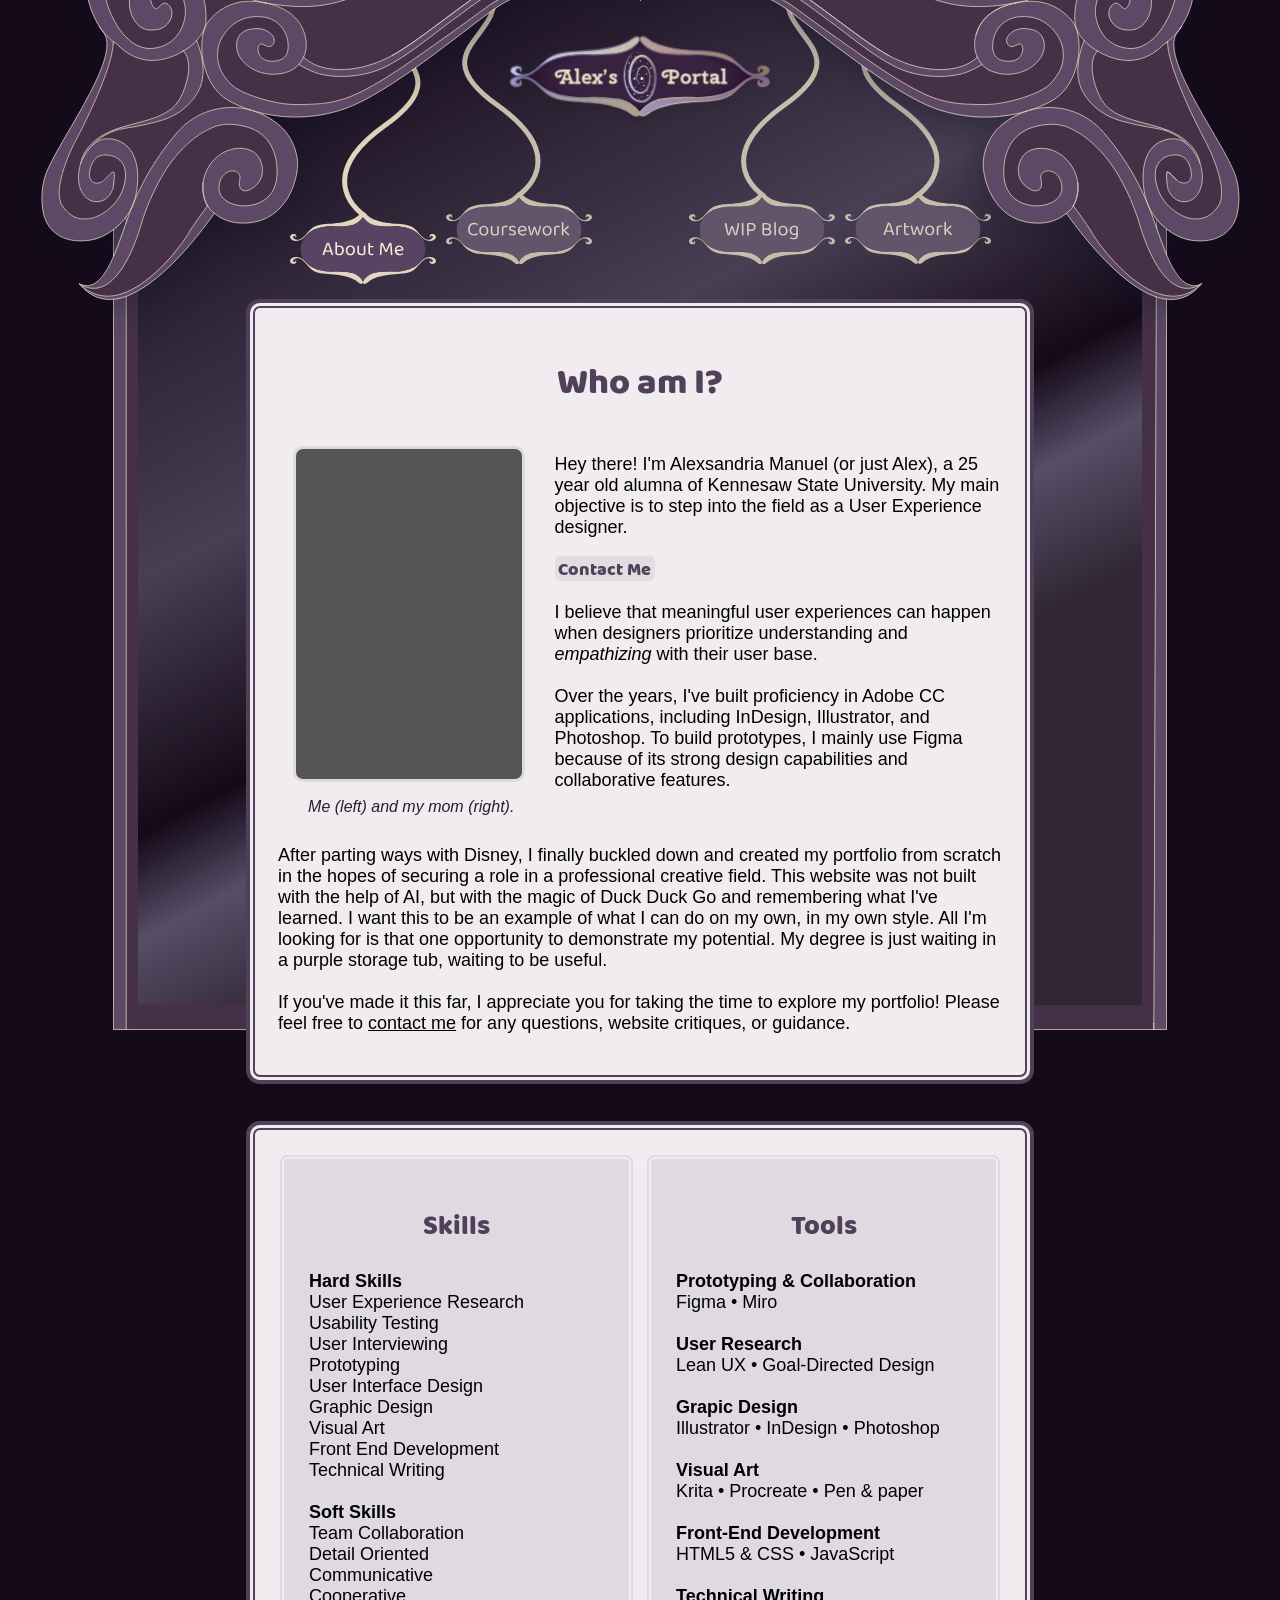
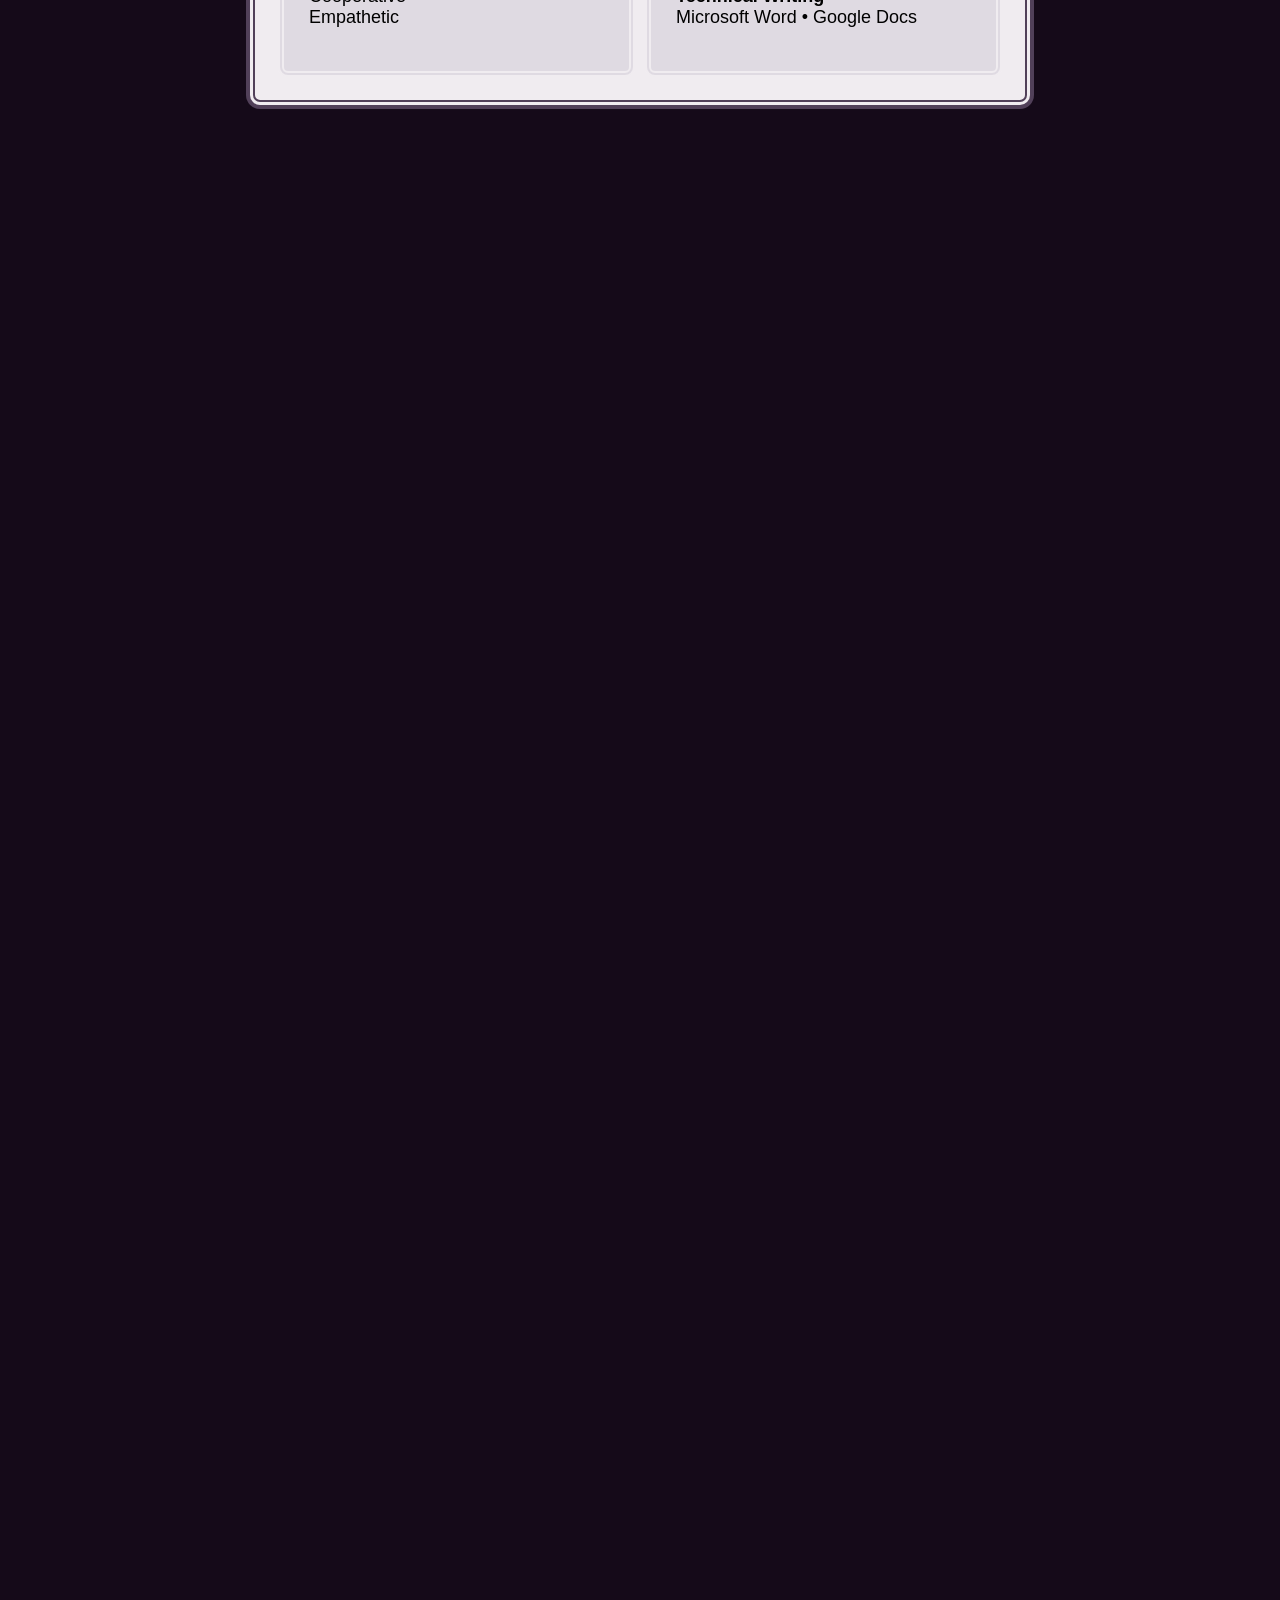
==== aboutme.html @ 13f3ba64 "Update aboutme.html" ====
<!DOCTYPE html>
<html lang="en">
<head>
<meta http-equiv="content-type" content="text/html; charset=utf-8">
<meta name="viewport" content="width=device-width, initial-scale=1">

<style>














.gallerypiccontainer {
height: 190px;
max-width: 270px;
width: auto;
background-color: #555;
border-radius: 10px;
margin: auto;
background-size: cover;
border:solid 3px #dfdae2;
}

.aboutmepiccontainer {
height: 330px;
width: auto;
background-color: #555;
border-radius: 10px;
margin-left: 15px;
margin-right:20px;
border:solid 3px #dfdae2;
background-image: url(images/meandmom.JPEG);
background-size: cover;
background-repeat: no-repeat;
background-position: center;

}

.aboutmepicture{
flex:35%;
align-self:center;
}
@media screen and (max-width:1100px) {
.aboutmepicture{
flex:90%;
  
}
}
@media screen and (max-width:500px) {
.aboutmepiccontainer{
height:250px;
  
}
}
.gallery{
flex-direction:row;
flex:40%;

}
@media screen and (max-width:920px) {
.gallery{
flex:100%;
}
}

.list{
    flex:30%;  
    height:auto;
    width:330px;
    border-radius:10px;
    padding:25px;
    background-color: #dfdae2;
    border: double #f0ecf0 6px;
 
}
@media screen and (max-width:1100px) {
.list{
flex:100%;
width:200px;
}
}
.list2{
flex-direction:column;
text-align: center;
}
.icon{
flex:100%;
left:0;
margin: auto;
width:200px;
height:auto;

}

.goalicons{
    width:200px;
    height:auto;
    position:relative;
    filter:saturate(40%);
}

#aboutme{
    pointer-events: none;
    
}

</style>
</head>
<body>
  
    <link rel="stylesheet" href="mainstyle.css"/>

     <script>
        function openForm() {
        document.getElementById("contactmeoverlay").style.display = "block";
        }

        function closeForm() {
        document.getElementById("contactmeoverlay").style.display = "none";
        }

        </script>

    <div id="contactmeoverlay">



<div id="contactmeoverlaybox">

<div onclick="closeForm()" id="exitbutton">
<svg id="exiticon" viewBox="0 0 34 34" fill="none" xmlns="http://www.w3.org/2000/svg">
<line x1="5" y1="-5" x2="32.4344" y2="-5" transform="matrix(-0.694548 -0.719446 -0.694548 0.719446 26 33.7236)" stroke="#4B0326" stroke-width="10" stroke-linecap="round"/>
<line x1="5" y1="-5" x2="32.4344" y2="-5" transform="matrix(-0.694548 0.719446 -0.694548 -0.719446 26 0)" stroke="#4B0326" stroke-width="10" stroke-linecap="round"/>
</svg>
</div>


<form action="https://api.web3forms.com/submit" method="POST">
<input type="hidden" name="access_key" value="bd48ad60-1199-4931-8293-8d4d32d0b51e">
<input type="hidden" name="redirect" value="https://alexsportal.github.io/portfolio/sent.html">
<section style="display:flex;flex-direction:row">
<section style="flex-direction:column;flex:30%;width:100%;">
    <label  for="name"><h2>Name</h2></label>
    <input type="text" name="name" id="name" placeholder="Please include your name" required/>
</section>
<section style="flex:50%;width:100%;">
   <label for="email"><h2>Email</h2></label>
    <input type="email" name="email" id="email" placeholder="Emailshmemail@123.com" required/>
</section>
</section>



<section style="flex:100%;">
    <br>
    <label for="subject"><h2>Subject</h2></label>
    <input type="text" name="subject" id="subject" placeholder="Optional"/>
    <br>
    <label for="first"><h2>Message</h2></label>
    <textarea name="message" style="height:200px; resize:vertical;" id="message" placeholder="Add a message." required></textarea>
    <br>
    <button type="submit" class="send">Send</button>
</section>


</form>










</div>


</div>

<a href="index.html"><svg id="banner" width="436" height="156" viewBox="0 0 436 156" fill="none" xmlns="http://www.w3.org/2000/svg">
<g filter="url(#filter0_d_279_160)">
<path fill-rule="evenodd" clip-rule="evenodd" d="M218.121 13.9645C218.122 13.9877 218.123 14.011 218.123 14.0344L218.122 14.0104L218.121 13.9645ZM33.5617 72.1498L33.5437 72.1497C33.6578 72.1495 33.7715 72.1499 33.8848 72.151C33.7774 72.1511 33.6697 72.1507 33.5617 72.1498Z" fill="#44324A"/>
<g clip-path="url(#paint0_angular_279_160_clip_path)" data-figma-skip-parse="true"><g transform="matrix(0.202 0 0 0.062 218 72)"><foreignObject x="-1032.26" y="-1032.26" width="2064.52" height="2064.52"><div xmlns="http://www.w3.org/1999/xhtml" style="background:conic-gradient(from 90deg,rgba(125, 103, 129, 1) 0deg,rgba(171, 159, 130, 1) 65.7692deg,rgba(145, 146, 182, 1) 188.654deg,rgba(125, 103, 129, 1) 360deg);height:100%;width:100%;opacity:1"></div></foreignObject></g></g><path d="M138.197 105.555C152.57 104.883 185.976 107.068 191.22 109.59C204.598 113.449 217.684 126.493 217.867 129.294C218.148 131.553 217.017 133.078 214.526 133.796C209.282 135.309 203.321 128.008 195.881 124.719C151.348 105.032 103.092 117.566 77.6003 102.025C61.2933 92.0842 46.4459 65.2628 26.3258 78.3234C24.4372 79.5493 24.5414 81.2862 25.1605 82.3578C25.7431 83.3664 27.5251 84.1674 29.2391 83.8707C32.1524 83.3664 31.0955 79.024 32.1524 79.332C33.9004 81.8535 33.665 83.5486 33.3178 84.375C30.9871 89.9223 19.9165 88.4092 17.1117 84.3748C13.3284 78.9329 19.8412 74.1056 27.0167 72.7759C29.2961 72.3536 31.4459 72.1568 33.4799 72.1498C33.5012 72.1498 33.5225 72.1497 33.5437 72.1497C33.6578 72.1495 33.7715 72.1499 33.8848 72.151C49.8121 72.2939 58.5967 84.0984 67.1123 89.9221C89.5859 105.292 123.825 106.228 138.197 105.555Z" data-figma-gradient-fill="{&#34;type&#34;:&#34;GRADIENT_ANGULAR&#34;,&#34;stops&#34;:[{&#34;color&#34;:{&#34;r&#34;:0.67307692766189575,&#34;g&#34;:0.62707668542861938,&#34;b&#34;:0.50998514890670776,&#34;a&#34;:1.0},&#34;position&#34;:0.18269228935241699},{&#34;color&#34;:{&#34;r&#34;:0.57230752706527710,&#34;g&#34;:0.57469218969345093,&#34;b&#34;:0.71538454294204712,&#34;a&#34;:1.0},&#34;position&#34;:0.52403843402862549},{&#34;color&#34;:{&#34;r&#34;:0.49019607901573181,&#34;g&#34;:0.40392157435417175,&#34;b&#34;:0.50588238239288330,&#34;a&#34;:1.0},&#34;position&#34;:1.0}],&#34;stopsVar&#34;:[{&#34;color&#34;:{&#34;r&#34;:0.67307692766189575,&#34;g&#34;:0.62707668542861938,&#34;b&#34;:0.50998514890670776,&#34;a&#34;:1.0},&#34;position&#34;:0.18269228935241699},{&#34;color&#34;:{&#34;r&#34;:0.57230752706527710,&#34;g&#34;:0.57469218969345093,&#34;b&#34;:0.71538454294204712,&#34;a&#34;:1.0},&#34;position&#34;:0.52403843402862549},{&#34;color&#34;:{&#34;r&#34;:0.49019607901573181,&#34;g&#34;:0.40392157435417175,&#34;b&#34;:0.50588238239288330,&#34;a&#34;:1.0},&#34;position&#34;:1.0}],&#34;transform&#34;:{&#34;m00&#34;:404.0,&#34;m01&#34;:0.0,&#34;m02&#34;:16.0,&#34;m10&#34;:0.0,&#34;m11&#34;:124.0,&#34;m12&#34;:10.0},&#34;opacity&#34;:1.0,&#34;blendMode&#34;:&#34;NORMAL&#34;,&#34;visible&#34;:true}"/>
<g clip-path="url(#paint1_angular_279_160_clip_path)" data-figma-skip-parse="true"><g transform="matrix(0.202 0 0 0.062 218 72)"><foreignObject x="-1032.26" y="-1032.26" width="2064.52" height="2064.52"><div xmlns="http://www.w3.org/1999/xhtml" style="background:conic-gradient(from 90deg,rgba(125, 103, 129, 1) 0deg,rgba(183, 184, 218, 1) 171.346deg,rgba(190, 179, 151, 1) 294.231deg,rgba(125, 103, 129, 1) 360deg);height:100%;width:100%;opacity:1"></div></foreignObject></g></g><path d="M297.617 105.435C283.245 104.762 249.839 106.948 244.595 109.469C231.216 113.329 218.266 126.493 217.867 129.294C217.708 131.562 218.797 132.957 221.288 133.675C226.532 135.188 232.493 127.887 239.933 124.598C284.467 104.911 332.723 117.445 358.214 101.905C374.521 91.9635 389.369 65.1421 409.489 78.2026C411.377 79.4286 411.273 81.1655 410.654 82.237C410.071 83.2456 408.29 84.0466 406.575 83.7499C403.662 83.2456 404.719 78.9033 403.662 79.2112C401.914 81.7327 402.15 83.4278 402.497 84.2542C404.827 89.8015 415.898 88.2885 418.703 84.2541C422.486 78.8121 415.973 73.9848 408.798 72.6552C406.847 72.2936 403.575 72.0823 401.806 72.0289C385.491 72.0289 377.445 83.8221 368.702 89.8014C346.229 105.171 311.99 106.107 297.617 105.435Z" data-figma-gradient-fill="{&#34;type&#34;:&#34;GRADIENT_ANGULAR&#34;,&#34;stops&#34;:[{&#34;color&#34;:{&#34;r&#34;:0.49019607901573181,&#34;g&#34;:0.40392157435417175,&#34;b&#34;:0.50588238239288330,&#34;a&#34;:1.0},&#34;position&#34;:0.0},{&#34;color&#34;:{&#34;r&#34;:0.71999812126159668,&#34;g&#34;:0.72226101160049438,&#34;b&#34;:0.85576921701431274,&#34;a&#34;:1.0},&#34;position&#34;:0.47596153616905212},{&#34;color&#34;:{&#34;r&#34;:0.74509805440902710,&#34;g&#34;:0.70196080207824707,&#34;b&#34;:0.59215688705444336,&#34;a&#34;:1.0},&#34;position&#34;:0.81730771064758301}],&#34;stopsVar&#34;:[{&#34;color&#34;:{&#34;r&#34;:0.49019607901573181,&#34;g&#34;:0.40392157435417175,&#34;b&#34;:0.50588238239288330,&#34;a&#34;:1.0},&#34;position&#34;:0.0},{&#34;color&#34;:{&#34;r&#34;:0.71999812126159668,&#34;g&#34;:0.72226101160049438,&#34;b&#34;:0.85576921701431274,&#34;a&#34;:1.0},&#34;position&#34;:0.47596153616905212},{&#34;color&#34;:{&#34;r&#34;:0.74509805440902710,&#34;g&#34;:0.70196080207824707,&#34;b&#34;:0.59215688705444336,&#34;a&#34;:1.0},&#34;position&#34;:0.81730771064758301}],&#34;transform&#34;:{&#34;m00&#34;:404.0,&#34;m01&#34;:0.0,&#34;m02&#34;:16.0,&#34;m10&#34;:0.0,&#34;m11&#34;:124.0,&#34;m12&#34;:10.0},&#34;opacity&#34;:1.0,&#34;blendMode&#34;:&#34;NORMAL&#34;,&#34;visible&#34;:true}"/>
<g clip-path="url(#paint2_angular_279_160_clip_path)" data-figma-skip-parse="true"><g transform="matrix(0.202 0 0 0.062 218 72)"><foreignObject x="-1032.26" y="-1032.26" width="2064.52" height="2064.52"><div xmlns="http://www.w3.org/1999/xhtml" style="background:conic-gradient(from 90deg,rgba(136, 122, 87, 1) 0deg,rgba(190, 179, 151, 1) 65.7692deg,rgba(218, 183, 214, 1) 188.654deg,rgba(136, 122, 87, 1) 360deg);height:100%;width:100%;opacity:1"></div></foreignObject></g></g><path d="M297.803 38.4446C283.43 39.117 250.024 36.9317 244.78 34.4102C231.277 30.5144 218.392 20.0196 218.123 14.0344C218.123 14.011 218.122 13.9877 218.121 13.9645C218.071 12.2357 219.091 10.8913 221.474 10.2038C226.718 8.69074 232.679 15.9921 240.119 19.2812C284.652 38.9683 332.908 26.4339 358.4 41.9745C374.707 51.9157 389.554 78.7372 409.674 65.6766C411.563 64.4507 411.459 62.7138 410.839 61.6422C410.257 60.6336 408.475 59.8326 406.761 60.1293C403.848 60.6336 404.904 64.976 403.848 64.668C402.1 62.1465 402.335 60.4514 402.682 59.625C405.013 54.0777 416.083 55.5907 418.888 59.6251C422.672 65.0671 416.159 69.8944 408.983 71.224C407.032 71.5856 403.575 71.9755 401.806 72.0289C385.057 72.5344 377.631 60.0571 368.888 54.0779C346.414 38.7084 312.175 37.7722 297.803 38.4446Z" data-figma-gradient-fill="{&#34;type&#34;:&#34;GRADIENT_ANGULAR&#34;,&#34;stops&#34;:[{&#34;color&#34;:{&#34;r&#34;:0.74509805440902710,&#34;g&#34;:0.70196080207824707,&#34;b&#34;:0.59215688705444336,&#34;a&#34;:1.0},&#34;position&#34;:0.18269228935241699},{&#34;color&#34;:{&#34;r&#34;:0.85576921701431274,&#34;g&#34;:0.71999812126159668,&#34;b&#34;:0.84219211339950562,&#34;a&#34;:1.0},&#34;position&#34;:0.52403843402862549},{&#34;color&#34;:{&#34;r&#34;:0.53461527824401855,&#34;g&#34;:0.48009932041168213,&#34;b&#34;:0.34133127331733704,&#34;a&#34;:1.0},&#34;position&#34;:1.0}],&#34;stopsVar&#34;:[{&#34;color&#34;:{&#34;r&#34;:0.74509805440902710,&#34;g&#34;:0.70196080207824707,&#34;b&#34;:0.59215688705444336,&#34;a&#34;:1.0},&#34;position&#34;:0.18269228935241699},{&#34;color&#34;:{&#34;r&#34;:0.85576921701431274,&#34;g&#34;:0.71999812126159668,&#34;b&#34;:0.84219211339950562,&#34;a&#34;:1.0},&#34;position&#34;:0.52403843402862549},{&#34;color&#34;:{&#34;r&#34;:0.53461527824401855,&#34;g&#34;:0.48009932041168213,&#34;b&#34;:0.34133127331733704,&#34;a&#34;:1.0},&#34;position&#34;:1.0}],&#34;transform&#34;:{&#34;m00&#34;:404.0,&#34;m01&#34;:0.0,&#34;m02&#34;:16.0,&#34;m10&#34;:0.0,&#34;m11&#34;:124.0,&#34;m12&#34;:10.0},&#34;opacity&#34;:1.0,&#34;blendMode&#34;:&#34;NORMAL&#34;,&#34;visible&#34;:true}"/>
<path d="M191.464 34.7109C186.22 37.2324 152.814 39.4176 138.441 38.7452C124.069 38.0728 89.8299 39.0091 67.3563 54.3785C58.7973 60.2319 49.9665 72.1272 33.8848 72.151C33.7774 72.1511 33.6697 72.1507 33.5617 72.1498L33.5437 72.1497L33.4799 72.1498C33.5012 72.1498 33.5225 72.1497 33.5437 72.1497C33.6578 72.1495 33.7715 72.1499 33.8848 72.151C49.8121 72.2939 58.5967 84.0984 67.1123 89.9221C89.5859 105.292 123.825 106.228 138.197 105.555C152.57 104.883 185.976 107.068 191.22 109.59C204.598 113.449 217.684 126.493 217.867 129.294C218.266 126.493 231.216 113.329 244.595 109.469C249.839 106.948 283.245 104.762 297.617 105.435C311.99 106.107 346.229 105.171 368.702 89.8014C377.445 83.8221 385.491 72.0289 401.806 72.0289C385.057 72.5344 377.631 60.0571 368.888 54.0779C346.414 38.7084 312.175 37.7722 297.803 38.4446C283.43 39.117 250.024 36.9317 244.78 34.4102C231.277 30.5144 218.392 20.0196 218.123 14.0344C218.288 19.9623 205.196 30.749 191.464 34.7109Z" fill="url(#paint3_radial_279_160)"/>
<g clip-path="url(#paint4_angular_279_160_clip_path)" data-figma-skip-parse="true"><g transform="matrix(0.202 0 0 0.062 218 72)"><foreignObject x="-1032.26" y="-1032.26" width="2064.52" height="2064.52"><div xmlns="http://www.w3.org/1999/xhtml" style="background:conic-gradient(from 90deg,rgba(125, 103, 129, 1) 0deg,rgba(183, 184, 218, 1) 171.346deg,rgba(190, 179, 151, 1) 294.231deg,rgba(125, 103, 129, 1) 360deg);height:100%;width:100%;opacity:1"></div></foreignObject></g></g><path d="M191.464 34.7109C186.22 37.2324 152.814 39.4176 138.441 38.7452C124.069 38.0728 89.8299 39.0091 67.3563 54.3785C65.2701 55.8052 63.1678 57.5909 60.9483 59.476C54.0617 65.3253 46.0468 72.133 33.8848 72.151C33.7715 72.1499 33.6578 72.1495 33.5437 72.1497C31.563 72.132 29.4729 71.9346 27.2607 71.5247C20.0852 70.1951 13.5724 65.3678 17.3557 59.9258C20.1605 55.8914 31.2311 54.3784 33.5617 59.9257C33.9089 60.7521 34.1444 62.4472 32.3964 64.9687C31.9897 65.0872 31.896 64.517 31.7686 63.742C31.565 62.5029 31.2753 60.7402 29.4831 60.43C27.769 60.1333 25.9871 60.9343 25.4044 61.9429C24.7854 63.0144 24.6811 64.7513 26.5698 65.9773C40.868 75.2587 52.5035 64.399 63.8924 53.7695C68.5295 49.4415 73.1258 45.1517 77.8442 42.2752C89.9719 34.8818 107.252 33.8428 126.832 32.6655C148.409 31.3681 172.779 29.9028 196.125 19.5818C198.935 18.3397 201.534 16.5254 203.962 14.8297C207.965 12.0352 211.507 9.56278 214.77 10.5044C217.013 11.1515 218.048 12.3807 218.121 13.9645C218.121 13.9798 218.122 13.9951 218.122 14.0104C218.123 14.0184 218.123 14.0264 218.123 14.0344C218.288 19.9623 205.196 30.749 191.464 34.7109Z" data-figma-gradient-fill="{&#34;type&#34;:&#34;GRADIENT_ANGULAR&#34;,&#34;stops&#34;:[{&#34;color&#34;:{&#34;r&#34;:0.49019607901573181,&#34;g&#34;:0.40392157435417175,&#34;b&#34;:0.50588238239288330,&#34;a&#34;:1.0},&#34;position&#34;:0.0},{&#34;color&#34;:{&#34;r&#34;:0.71999812126159668,&#34;g&#34;:0.72226101160049438,&#34;b&#34;:0.85576921701431274,&#34;a&#34;:1.0},&#34;position&#34;:0.47596156597137451},{&#34;color&#34;:{&#34;r&#34;:0.74509805440902710,&#34;g&#34;:0.70196080207824707,&#34;b&#34;:0.59215688705444336,&#34;a&#34;:1.0},&#34;position&#34;:0.81730771064758301}],&#34;stopsVar&#34;:[{&#34;color&#34;:{&#34;r&#34;:0.49019607901573181,&#34;g&#34;:0.40392157435417175,&#34;b&#34;:0.50588238239288330,&#34;a&#34;:1.0},&#34;position&#34;:0.0},{&#34;color&#34;:{&#34;r&#34;:0.71999812126159668,&#34;g&#34;:0.72226101160049438,&#34;b&#34;:0.85576921701431274,&#34;a&#34;:1.0},&#34;position&#34;:0.47596156597137451},{&#34;color&#34;:{&#34;r&#34;:0.74509805440902710,&#34;g&#34;:0.70196080207824707,&#34;b&#34;:0.59215688705444336,&#34;a&#34;:1.0},&#34;position&#34;:0.81730771064758301}],&#34;transform&#34;:{&#34;m00&#34;:404.0,&#34;m01&#34;:0.0,&#34;m02&#34;:16.0,&#34;m10&#34;:0.0,&#34;m11&#34;:124.0,&#34;m12&#34;:10.0},&#34;opacity&#34;:1.0,&#34;blendMode&#34;:&#34;NORMAL&#34;,&#34;visible&#34;:true}"/>
<g clip-path="url(#paint5_angular_279_160_clip_path)" data-figma-skip-parse="true"><g transform="matrix(0.202 0 0 0.062 218 72)"><foreignObject x="-1032.26" y="-1032.26" width="2064.52" height="2064.52"><div xmlns="http://www.w3.org/1999/xhtml" style="background:conic-gradient(from 90deg,rgba(125, 103, 129, 1) 0deg,rgba(190, 179, 151, 1) 65.7692deg,rgba(95, 96, 127, 1) 188.654deg,rgba(125, 103, 129, 1) 360deg);height:100%;width:100%;opacity:1"></div></foreignObject></g></g><path d="M218.122 14.0104L217.123 14.0492L217.123 14.0505L218.122 14.0104ZM33.5617 72.1498L33.5531 73.1498L33.5534 73.1498L33.5617 72.1498ZM191.22 109.59L190.786 110.491L190.862 110.527L190.943 110.551L191.22 109.59ZM214.526 133.796L214.804 134.757V134.757L214.526 133.796ZM195.881 124.719L195.477 125.633V125.633L195.881 124.719ZM77.6003 102.025L78.1208 101.172V101.172L77.6003 102.025ZM26.3258 78.3234L25.7813 77.4846V77.4846L26.3258 78.3234ZM25.1605 82.3578L26.0264 81.8575V81.8575L25.1605 82.3578ZM29.2391 83.8707L29.0685 82.8853L29.2391 83.8707ZM32.1524 79.332L32.9743 78.7622L32.7724 78.471L32.4321 78.3719L32.1524 79.332ZM33.3178 84.375L34.2397 84.7623V84.7623L33.3178 84.375ZM17.1117 84.3748L16.2907 84.9457L17.1117 84.3748ZM27.0167 72.7759L26.8345 71.7927V71.7927L27.0167 72.7759ZM67.1123 89.9221L67.6768 89.0967L67.1123 89.9221ZM244.595 109.469L244.872 110.43L244.953 110.407L245.028 110.37L244.595 109.469ZM221.288 133.675L221.011 134.636V134.636L221.288 133.675ZM239.933 124.598L240.338 125.513V125.513L239.933 124.598ZM358.214 101.905L357.694 101.051V101.051L358.214 101.905ZM409.489 78.2026L410.033 77.3638V77.3638L409.489 78.2026ZM410.654 82.237L409.788 81.7368V81.7368L410.654 82.237ZM406.575 83.7499L406.746 82.7646L406.575 83.7499ZM403.662 79.2112L403.382 78.2511L403.042 78.3502L402.84 78.6415L403.662 79.2112ZM402.497 84.2542L401.575 84.6415V84.6415L402.497 84.2542ZM418.703 84.2541L419.524 84.8249L418.703 84.2541ZM408.798 72.6552L408.98 71.6719V71.6719L408.798 72.6552ZM368.702 89.8014L368.138 88.9759L368.702 89.8014ZM244.78 34.4102L245.213 33.509L245.138 33.4726L245.057 33.4494L244.78 34.4102ZM221.474 10.2038L221.196 9.24296V9.24296L221.474 10.2038ZM240.119 19.2812L240.523 18.3666V18.3666L240.119 19.2812ZM358.4 41.9745L357.879 42.8284V42.8284L358.4 41.9745ZM409.674 65.6766L410.219 66.5154V66.5154L409.674 65.6766ZM410.839 61.6422L409.974 62.1424V62.1424L410.839 61.6422ZM406.761 60.1293L406.931 61.1147L406.761 60.1293ZM403.848 64.668L403.026 65.2377L403.228 65.529L403.568 65.6281L403.848 64.668ZM402.682 59.625L401.76 59.2377V59.2377L402.682 59.625ZM418.888 59.6251L419.709 59.0543L418.888 59.6251ZM408.983 71.224L409.165 72.2073V72.2073L408.983 71.224ZM368.888 54.0779L368.323 54.9033L368.888 54.0779ZM191.464 34.7109L191.187 33.7501L191.106 33.7733L191.03 33.8096L191.464 34.7109ZM67.3563 54.3785L66.7918 53.5531V53.5531L67.3563 54.3785ZM60.9483 59.476L60.3009 58.7139V58.7139L60.9483 59.476ZM27.2607 71.5247L27.0785 72.508H27.0785L27.2607 71.5247ZM17.3557 59.9258L18.1768 60.4966V60.4966L17.3557 59.9258ZM33.5617 59.9257L34.4837 59.5383V59.5383L33.5617 59.9257ZM32.3964 64.9687L32.6761 65.9288L33.0163 65.8296L33.2182 65.5384L32.3964 64.9687ZM31.7686 63.742L30.7818 63.9041V63.9041L31.7686 63.742ZM29.4831 60.43L29.6537 59.4446V59.4446L29.4831 60.43ZM25.4044 61.9429L24.5385 61.4427L25.4044 61.9429ZM26.5698 65.9773L27.1142 65.1385V65.1385L26.5698 65.9773ZM63.8924 53.7695L63.21 53.0384V53.0384L63.8924 53.7695ZM77.8442 42.2752L78.3648 43.129V43.129L77.8442 42.2752ZM126.832 32.6655L126.772 31.6673V31.6673L126.832 32.6655ZM196.125 19.5818L196.529 20.4964V20.4964L196.125 19.5818ZM203.962 14.8297L203.39 14.0098V14.0098L203.962 14.8297ZM214.77 10.5044L214.493 11.4652V11.4652L214.77 10.5044ZM218.121 13.9645L217.122 14.0105C217.123 14.0275 217.123 14.0448 217.124 14.0625L218.123 14.0344L219.123 14.0063C219.122 13.9773 219.121 13.948 219.12 13.9186L218.121 13.9645ZM218.123 14.0344L219.122 13.9918L219.121 13.9678L218.122 14.0104L217.123 14.0531L217.124 14.077L218.123 14.0344ZM218.122 14.0104L219.122 13.9766L219.12 13.9306L218.121 13.9645L217.121 13.9984L217.123 14.0443L218.122 14.0104ZM33.5617 72.1498L33.5704 71.1499L33.5524 71.1497L33.5437 72.1497L33.535 73.1497L33.5531 73.1498L33.5617 72.1498ZM33.5437 72.1497L33.5452 73.1497C33.6558 73.1495 33.766 73.1499 33.8758 73.1509L33.8848 72.151L33.8938 71.151C33.777 71.15 33.6597 71.1495 33.5422 71.1497L33.5437 72.1497ZM33.8848 72.151L33.8833 71.151C33.7793 71.1511 33.6749 71.1508 33.5701 71.1499L33.5617 72.1498L33.5534 73.1498C33.6646 73.1507 33.7756 73.1511 33.8863 73.151L33.8848 72.151ZM138.197 105.555L138.244 106.554C145.372 106.221 157.272 106.596 168.06 107.372C173.45 107.76 178.544 108.247 182.611 108.792C184.645 109.065 186.411 109.351 187.822 109.644C189.258 109.942 190.25 110.233 190.786 110.491L191.22 109.59L191.653 108.689C190.879 108.316 189.679 107.987 188.229 107.686C186.753 107.379 184.937 107.086 182.877 106.81C178.756 106.257 173.617 105.767 168.203 105.377C157.385 104.599 145.395 104.218 138.151 104.557L138.197 105.555ZM191.22 109.59L190.943 110.551C197.451 112.428 203.946 116.564 208.856 120.611C211.304 122.629 213.334 124.605 214.754 126.233C215.464 127.049 216.008 127.762 216.374 128.337C216.557 128.625 216.685 128.864 216.768 129.053C216.809 129.147 216.835 129.221 216.851 129.276C216.867 129.333 216.869 129.359 216.869 129.359L217.867 129.294L218.865 129.228C218.824 128.604 218.47 127.907 218.062 127.265C217.625 126.576 217.012 125.78 216.261 124.919C214.757 123.194 212.645 121.142 210.128 119.067C205.104 114.927 198.366 110.611 191.497 108.629L191.22 109.59ZM217.867 129.294L216.875 129.417C216.99 130.348 216.808 131.021 216.433 131.527C216.046 132.049 215.362 132.514 214.249 132.835L214.526 133.796L214.804 134.757C216.182 134.359 217.309 133.703 218.039 132.719C218.782 131.717 219.025 130.499 218.859 129.17L217.867 129.294ZM214.526 133.796L214.249 132.835C213.209 133.135 212.082 133.018 210.794 132.541C209.495 132.06 208.106 131.24 206.581 130.226C203.601 128.242 200.11 125.495 196.286 123.804L195.881 124.719L195.477 125.633C199.092 127.232 202.302 129.78 205.473 131.891C207.025 132.924 208.573 133.851 210.1 134.416C211.637 134.986 213.222 135.213 214.804 134.757L214.526 133.796ZM195.881 124.719L196.286 123.804C173.836 113.88 150.473 112.089 129.661 110.819C119.231 110.183 109.472 109.68 100.722 108.37C91.9739 107.061 84.3293 104.957 78.1208 101.172L77.6003 102.025L77.0797 102.879C83.6171 106.865 91.5639 109.022 100.425 110.348C109.284 111.674 119.152 112.182 129.539 112.815C150.362 114.086 173.393 115.871 195.477 125.633L195.881 124.719ZM77.6003 102.025L78.1208 101.172C74.1401 98.7449 70.221 95.2694 66.2184 91.5581C62.2431 87.8721 58.1815 83.9492 54.0001 80.7542C49.8162 77.5573 45.4163 75.0108 40.7154 74.1358C35.9713 73.2527 31.0124 74.089 25.7813 77.4846L26.3258 78.3234L26.8703 79.1621C31.6993 76.0275 36.1413 75.3187 40.3494 76.102C44.6008 76.8934 48.7044 79.2248 52.7858 82.3433C56.8696 85.4638 60.8349 89.2939 64.8586 93.0247C68.855 96.7303 72.907 100.335 77.0797 102.879L77.6003 102.025ZM26.3258 78.3234L25.7813 77.4846C24.6337 78.2295 24.0072 79.1955 23.8192 80.2177C23.6366 81.2113 23.8873 82.153 24.2946 82.858L25.1605 82.3578L26.0264 81.8575C25.8146 81.491 25.7037 81.0285 25.7863 80.5793C25.8636 80.1586 26.1293 79.6432 26.8703 79.1621L26.3258 78.3234ZM25.1605 82.3578L24.2946 82.858C24.7348 83.6201 25.5443 84.1927 26.4083 84.5338C27.2919 84.8827 28.3519 85.0391 29.4097 84.856L29.2391 83.8707L29.0685 82.8853C28.4123 82.9989 27.7242 82.9032 27.1428 82.6736C26.5416 82.4362 26.1687 82.104 26.0264 81.8575L25.1605 82.3578ZM29.2391 83.8707L29.4097 84.856C30.4234 84.6805 31.1301 84.15 31.5973 83.4741C32.039 82.8351 32.2461 82.0976 32.3708 81.5013C32.4341 81.1984 32.4813 80.9037 32.521 80.6623C32.5633 80.4054 32.595 80.2242 32.6298 80.0881C32.6723 79.9219 32.6846 79.9736 32.6001 80.0715C32.5407 80.1403 32.4292 80.2362 32.2598 80.286C32.0909 80.3357 31.9499 80.3145 31.8727 80.2921L32.1524 79.332L32.4321 78.3719C32.2228 78.3109 31.9662 78.2876 31.6953 78.3673C31.4238 78.4472 31.2238 78.6053 31.0865 78.7643C30.846 79.0427 30.7447 79.3871 30.6922 79.5925C30.6319 79.8281 30.5871 80.0976 30.5476 80.3372C30.5056 80.5923 30.4658 80.84 30.4131 81.0921C30.3056 81.606 30.1647 82.0294 29.9522 82.3368C29.7651 82.6073 29.5115 82.8086 29.0685 82.8853L29.2391 83.8707ZM32.1524 79.332L31.3306 79.9017C32.9132 82.1846 32.5918 83.5212 32.3958 83.9876L33.3178 84.375L34.2397 84.7623C34.7381 83.576 34.8876 81.5223 32.9743 78.7622L32.1524 79.332ZM33.3178 84.375L32.3958 83.9876C31.4889 86.1462 28.7469 87.1526 25.4479 86.9696C23.8524 86.8811 22.2467 86.5114 20.8897 85.9363C19.5169 85.3544 18.4865 84.6004 17.9328 83.804L17.1117 84.3748L16.2907 84.9457C17.1394 86.1665 18.5446 87.1145 20.1092 87.7777C21.6896 88.4475 23.5231 88.8659 25.3372 88.9665C28.8574 89.1618 32.8159 88.1511 34.2397 84.7623L33.3178 84.375ZM17.1117 84.3748L17.9328 83.804C17.1111 82.622 16.8966 81.5547 17.0426 80.6058C17.192 79.6356 17.7383 78.6644 18.662 77.7402C20.526 75.8752 23.7364 74.4008 27.1989 73.7592L27.0167 72.7759L26.8345 71.7927C23.1216 72.4807 19.4878 74.0848 17.2474 76.3263C16.1189 77.4554 15.2979 78.7945 15.0659 80.3015C14.8306 81.8298 15.2207 83.4067 16.2907 84.9457L17.1117 84.3748ZM27.0167 72.7759L27.1989 73.7592C29.4219 73.3473 31.5118 73.1566 33.4834 73.1498L33.4799 72.1498L33.4765 71.1499C31.3799 71.1571 29.1704 71.3599 26.8345 71.7927L27.0167 72.7759ZM33.4799 72.1498L33.4834 73.1498C33.504 73.1498 33.5246 73.1497 33.5452 73.1497L33.5437 72.1497L33.5422 71.1497C33.5203 71.1497 33.4984 71.1498 33.4765 71.1499L33.4799 72.1498ZM33.8848 72.151L33.8758 73.1509C41.569 73.22 47.5513 76.0978 52.7023 79.724C55.2856 81.5426 57.6471 83.5401 59.9204 85.4708C62.1789 87.389 64.3671 89.2562 66.5478 90.7476L67.1123 89.9221L67.6768 89.0967C65.5997 87.6762 63.4964 85.884 61.2151 83.9464C58.9485 82.0214 56.5217 79.9669 53.8535 78.0886C48.5014 74.3208 42.1279 71.2249 33.8938 71.151L33.8848 72.151ZM67.1123 89.9221L66.5478 90.7476C77.9579 98.5508 92.3012 102.66 105.537 104.742C118.786 106.827 131.009 106.893 138.244 106.554L138.197 105.555L138.151 104.557C131.014 104.89 118.931 104.825 105.848 102.767C92.7533 100.707 78.7402 96.6629 67.6768 89.0967L67.1123 89.9221ZM297.617 105.435L297.664 104.436C290.42 104.097 278.43 104.478 267.611 105.257C262.197 105.646 257.059 106.137 252.938 106.689C250.878 106.965 249.061 107.259 247.586 107.565C246.135 107.866 244.936 108.196 244.161 108.568L244.595 109.469L245.028 110.37C245.565 110.112 246.556 109.821 247.993 109.523C249.404 109.23 251.17 108.944 253.204 108.671C257.27 108.126 262.365 107.639 267.755 107.252C278.543 106.475 290.442 106.1 297.57 106.434L297.617 105.435ZM244.595 109.469L244.318 108.508C237.445 110.491 230.74 114.84 225.725 119.01C223.211 121.1 221.097 123.165 219.578 124.898C218.82 125.764 218.198 126.56 217.746 127.246C217.321 127.891 216.961 128.564 216.877 129.152L217.867 129.294L218.857 129.435C218.873 129.323 219.004 128.972 219.417 128.346C219.802 127.761 220.362 127.039 221.083 126.216C222.522 124.573 224.557 122.581 227.003 120.547C231.907 116.47 238.367 112.307 244.872 110.43L244.595 109.469ZM217.867 129.294L216.869 129.224C216.777 130.537 217.043 131.717 217.796 132.681C218.535 133.628 219.649 134.243 221.011 134.636L221.288 133.675L221.565 132.715C220.437 132.389 219.761 131.948 219.372 131.45C218.997 130.97 218.798 130.318 218.864 129.363L217.867 129.294ZM221.288 133.675L221.011 134.636C222.593 135.093 224.177 134.865 225.715 134.296C227.241 133.73 228.79 132.803 230.341 131.77C233.513 129.659 236.722 127.111 240.338 125.513L239.933 124.598L239.529 123.683C235.705 125.374 232.213 128.121 229.233 130.105C227.709 131.12 226.319 131.939 225.02 132.42C223.733 132.897 222.605 133.015 221.565 132.715L221.288 133.675ZM239.933 124.598L240.338 125.513C262.422 115.75 285.453 113.965 306.275 112.695C316.663 112.061 326.53 111.553 335.389 110.227C344.251 108.901 352.197 106.744 358.735 102.759L358.214 101.905L357.694 101.051C351.485 104.836 343.841 106.94 335.093 108.249C326.343 109.559 316.583 110.062 306.154 110.698C285.342 111.968 261.978 113.759 239.529 123.683L239.933 124.598ZM358.214 101.905L358.735 102.759C362.908 100.215 366.96 96.6095 370.956 92.9039C374.98 89.1731 378.945 85.343 383.029 82.2226C387.11 79.104 391.214 76.7726 395.465 75.9813C399.673 75.198 404.115 75.9067 408.944 79.0414L409.489 78.2026L410.033 77.3638C404.802 73.9682 399.843 73.132 395.099 74.015C390.398 74.8901 385.998 77.4365 381.814 80.6334C377.633 83.8284 373.571 87.7514 369.596 91.4374C365.594 95.1487 361.674 98.6241 357.694 101.051L358.214 101.905ZM409.489 78.2026L408.944 79.0414C409.685 79.5224 409.951 80.0378 410.028 80.4585C410.111 80.9077 410 81.3702 409.788 81.7368L410.654 82.237L411.52 82.7372C411.927 82.0322 412.178 81.0905 411.995 80.0969C411.807 79.0748 411.181 78.1088 410.033 77.3638L409.489 78.2026ZM410.654 82.237L409.788 81.7368C409.646 81.9832 409.273 82.3155 408.672 82.5528C408.09 82.7824 407.402 82.8782 406.746 82.7646L406.575 83.7499L406.405 84.7352C407.463 84.9183 408.523 84.762 409.406 84.4131C410.27 84.0719 411.08 83.4994 411.52 82.7372L410.654 82.237ZM406.575 83.7499L406.746 82.7646C406.303 82.6879 406.049 82.4866 405.862 82.216C405.65 81.9086 405.509 81.4852 405.402 80.9714C405.349 80.7193 405.309 80.4715 405.267 80.2165C405.228 79.9768 405.183 79.7073 405.122 79.4717C405.07 79.2663 404.969 78.9219 404.728 78.6435C404.591 78.4845 404.391 78.3264 404.119 78.2465C403.848 78.1668 403.592 78.1901 403.382 78.2511L403.662 79.2112L403.942 80.1713C403.865 80.1938 403.724 80.2149 403.555 80.1652C403.385 80.1154 403.274 80.0195 403.214 79.9508C403.13 79.8529 403.142 79.8011 403.185 79.9674C403.22 80.1034 403.251 80.2847 403.294 80.5415C403.333 80.783 403.38 81.0776 403.444 81.3806C403.568 81.9768 403.776 82.7143 404.217 83.3533C404.684 84.0292 405.391 84.5598 406.405 84.7352L406.575 83.7499ZM403.662 79.2112L402.84 78.6415C400.927 81.4015 401.076 83.4552 401.575 84.6415L402.497 84.2542L403.419 83.8669C403.223 83.4004 402.901 82.0639 404.484 79.7809L403.662 79.2112ZM402.497 84.2542L401.575 84.6415C402.999 88.0303 406.957 89.041 410.477 88.8457C412.292 88.7451 414.125 88.3267 415.705 87.6569C417.27 86.9938 418.675 86.0457 419.524 84.8249L418.703 84.2541L417.882 83.6833C417.328 84.4797 416.298 85.2336 414.925 85.8155C413.568 86.3907 411.962 86.7603 410.367 86.8488C407.068 87.0318 404.326 86.0254 403.419 83.8669L402.497 84.2542ZM418.703 84.2541L419.524 84.8249C420.594 83.2859 420.984 81.7091 420.749 80.1808C420.517 78.6738 419.696 77.3347 418.567 76.2056C416.327 73.964 412.693 72.3599 408.98 71.6719L408.798 72.6552L408.616 73.6384C412.078 74.28 415.289 75.7544 417.153 77.6194C418.076 78.5436 418.623 79.5148 418.772 80.485C418.918 81.434 418.704 82.5013 417.882 83.6833L418.703 84.2541ZM408.798 72.6552L408.98 71.6719C406.951 71.2959 403.617 71.0831 401.836 71.0293L401.806 72.0289L401.775 73.0284C403.534 73.0815 406.742 73.2913 408.616 73.6384L408.798 72.6552ZM401.806 72.0289V71.0289C393.376 71.0289 387.085 74.0855 381.831 77.8608C379.215 79.7402 376.846 81.8058 374.613 83.7473C372.365 85.7017 370.267 87.5198 368.138 88.9759L368.702 89.8014L369.267 90.6268C371.509 89.0934 373.696 87.195 375.925 85.2566C378.169 83.3052 380.47 81.3014 382.998 79.485C388.031 75.8688 393.921 73.0289 401.806 73.0289V72.0289ZM368.702 89.8014L368.138 88.9759C357.074 96.5421 343.061 100.586 329.966 102.646C316.884 104.704 304.801 104.77 297.664 104.436L297.617 105.435L297.57 106.434C304.806 106.772 317.029 106.706 330.277 104.622C343.513 102.539 357.857 98.4301 369.267 90.6268L368.702 89.8014ZM297.803 38.4446L297.756 37.4457C290.628 37.7791 278.728 37.404 267.94 36.6277C262.55 36.2398 257.456 35.753 253.389 35.2078C251.355 34.935 249.589 34.6491 248.178 34.356C246.742 34.0577 245.75 33.7671 245.213 33.509L244.78 34.4102L244.347 35.3114C245.121 35.6836 246.321 36.0129 247.771 36.3142C249.247 36.6206 251.063 36.9138 253.123 37.19C257.244 37.7426 262.383 38.2329 267.796 38.6225C278.615 39.4011 290.605 39.7824 297.849 39.4435L297.803 38.4446ZM244.78 34.4102L245.057 33.4494C238.44 31.5404 231.957 28.006 227.104 24.2176C224.679 22.324 222.687 20.3869 221.295 18.5841C219.881 16.7539 219.176 15.1775 219.122 13.9895L218.123 14.0344L217.124 14.0793C217.205 15.8839 218.211 17.8638 219.712 19.8065C221.233 21.7765 223.356 23.8289 225.873 25.7941C230.906 29.7233 237.616 33.3842 244.503 35.371L244.78 34.4102ZM218.121 13.9645L219.12 13.9359C219.102 13.2906 219.278 12.7725 219.645 12.3441C220.026 11.8987 220.682 11.4731 221.751 11.1646L221.474 10.2038L221.196 9.24296C219.883 9.62198 218.837 10.2123 218.126 11.0432C217.399 11.8911 217.09 12.9096 217.121 13.9932L218.121 13.9645ZM221.474 10.2038L221.751 11.1646C222.791 10.8645 223.918 10.9822 225.206 11.459C226.505 11.9401 227.894 12.7596 229.419 13.7741C232.399 15.7579 235.89 18.505 239.714 20.1958L240.119 19.2812L240.523 18.3666C236.908 16.7682 233.698 14.2202 230.527 12.1092C228.975 11.0764 227.426 10.1488 225.9 9.58352C224.363 9.01413 222.778 8.78651 221.196 9.24296L221.474 10.2038ZM240.119 19.2812L239.714 20.1958C262.164 30.1201 285.527 31.9114 306.339 33.181C316.769 33.8172 326.528 34.3202 335.278 35.63C344.026 36.9394 351.671 39.0435 357.879 42.8284L358.4 41.9745L358.92 41.1207C352.383 37.1353 344.436 34.9785 335.574 33.652C326.716 32.326 316.848 31.8183 306.461 31.1847C285.638 29.9145 262.607 28.1294 240.523 18.3666L240.119 19.2812ZM358.4 41.9745L357.879 42.8284C361.86 45.2551 365.779 48.7306 369.781 52.4419C373.757 56.1279 377.818 60.0508 382 63.2458C386.184 66.4427 390.584 68.9891 395.285 69.8642C400.029 70.7473 404.988 69.911 410.219 66.5154L409.674 65.6766L409.13 64.8378C404.301 67.9725 399.859 68.6813 395.651 67.898C391.399 67.1066 387.296 64.7752 383.214 61.6566C379.13 58.5362 375.165 54.7061 371.141 50.9753C367.145 47.2697 363.093 43.6645 358.92 41.1207L358.4 41.9745ZM409.674 65.6766L410.219 66.5154C411.366 65.7705 411.993 64.8045 412.181 63.7823C412.363 62.7887 412.113 61.847 411.705 61.142L410.839 61.6422L409.974 62.1424C410.185 62.509 410.296 62.9715 410.214 63.4207C410.136 63.8414 409.871 64.3568 409.13 64.8378L409.674 65.6766ZM410.839 61.6422L411.705 61.142C411.265 60.3799 410.456 59.8073 409.592 59.4662C408.708 59.1173 407.648 58.9609 406.59 59.144L406.761 60.1293L406.931 61.1147C407.588 61.0011 408.276 61.0968 408.857 61.3264C409.458 61.5638 409.831 61.896 409.974 62.1424L410.839 61.6422ZM406.761 60.1293L406.59 59.144C405.577 59.3195 404.87 59.85 404.403 60.5259C403.961 61.1649 403.754 61.9024 403.629 62.4987C403.566 62.8016 403.519 63.0963 403.479 63.3377C403.437 63.5946 403.405 63.7758 403.37 63.9119C403.328 64.0781 403.315 64.0264 403.4 63.9285C403.459 63.8597 403.571 63.7638 403.74 63.714C403.909 63.6643 404.05 63.6854 404.127 63.7079L403.848 64.668L403.568 65.6281C403.777 65.6891 404.034 65.7124 404.305 65.6327C404.576 65.5528 404.776 65.3947 404.913 65.2357C405.154 64.9573 405.255 64.6129 405.308 64.4075C405.368 64.1719 405.413 63.9024 405.452 63.6628C405.494 63.4077 405.534 63.16 405.587 62.9079C405.694 62.394 405.835 61.9706 406.048 61.6632C406.235 61.3927 406.488 61.1913 406.931 61.1147L406.761 60.1293ZM403.848 64.668L404.669 64.0983C403.087 61.8153 403.408 60.4788 403.604 60.0124L402.682 59.625L401.76 59.2377C401.262 60.424 401.112 62.4777 403.026 65.2377L403.848 64.668ZM402.682 59.625L403.604 60.0124C404.511 57.8538 407.253 56.8474 410.552 57.0304C412.148 57.1189 413.753 57.4886 415.11 58.0637C416.483 58.6456 417.514 59.3996 418.067 60.196L418.888 59.6251L419.709 59.0543C418.861 57.8335 417.455 56.8855 415.891 56.2223C414.31 55.5525 412.477 55.1341 410.663 55.0335C407.143 54.8382 403.184 55.8489 401.76 59.2377L402.682 59.625ZM418.888 59.6251L418.067 60.196C418.889 61.3779 419.103 62.4453 418.957 63.3942C418.808 64.3644 418.262 65.3356 417.338 66.2598C415.474 68.1248 412.264 69.5992 408.801 70.2408L408.983 71.224L409.165 72.2073C412.878 71.5193 416.512 69.9152 418.753 67.6737C419.881 66.5446 420.702 65.2055 420.934 63.6985C421.169 62.1702 420.779 60.5933 419.709 59.0543L418.888 59.6251ZM408.983 71.224L408.801 70.2408C406.893 70.5943 403.488 70.9777 401.775 71.0293L401.806 72.0289L401.836 73.0284C403.663 72.9733 407.171 72.5768 409.165 72.2073L408.983 71.224ZM401.806 72.0289L401.775 71.0293C393.694 71.2732 387.868 68.3986 382.947 64.6868C380.471 62.8193 378.236 60.75 376.039 58.7387C373.859 56.7427 371.706 54.7935 369.452 53.2524L368.888 54.0779L368.323 54.9033C370.441 56.3518 372.494 58.2045 374.689 60.2138C376.867 62.2079 379.175 64.3474 381.742 66.2835C386.907 70.1787 393.168 73.29 401.836 73.0284L401.806 72.0289ZM368.888 54.0779L369.452 53.2524C358.042 45.4492 343.699 41.34 330.463 39.2577C317.214 37.1735 304.991 37.1072 297.756 37.4457L297.803 38.4446L297.849 39.4435C304.986 39.1096 317.069 39.1752 330.152 41.2334C343.247 43.2935 357.26 47.3371 368.323 54.9033L368.888 54.0779ZM191.464 34.7109L191.03 33.8096C190.494 34.0678 189.502 34.3584 188.066 34.6566C186.655 34.9497 184.889 35.2357 182.855 35.5084C178.788 36.0537 173.694 36.5405 168.304 36.9283C157.516 37.7047 145.616 38.0798 138.488 37.7463L138.441 38.7452L138.395 39.7441C145.639 40.083 157.629 39.7017 168.447 38.9232C173.861 38.5336 179 38.0433 183.121 37.4907C185.18 37.2145 186.997 36.9212 188.473 36.6148C189.923 36.3136 191.123 35.9843 191.897 35.6121L191.464 34.7109ZM138.441 38.7452L138.488 37.7463C131.253 37.4078 119.03 37.4741 105.781 39.5583C92.5452 41.6406 78.2019 45.7498 66.7918 53.5531L67.3563 54.3785L67.9208 55.2039C78.9842 47.6378 92.9973 43.5941 106.092 41.534C119.175 39.4759 131.258 39.4102 138.395 39.7441L138.441 38.7452ZM67.3563 54.3785L66.7918 53.5531C64.6001 55.052 62.4006 56.9307 60.1297 58.8593C57.8438 60.8007 55.4681 62.8082 52.8674 64.6321C47.6822 68.2686 41.6519 71.1395 33.8833 71.151L33.8848 72.151L33.8863 73.151C42.1994 73.1387 48.6253 70.05 54.0157 66.2696C56.7028 64.3851 59.1447 62.3198 61.4243 60.3837C63.719 58.435 65.833 56.6318 67.9208 55.2039L67.3563 54.3785ZM33.5437 72.1497L33.5412 71.1497L33.4775 71.1498L33.4799 72.1498L33.4824 73.1498L33.5462 73.1497L33.5437 72.1497ZM218.123 14.0344L217.124 14.0622C217.156 15.204 216.532 16.7628 215.156 18.6118C213.804 20.429 211.823 22.3959 209.385 24.3258C204.507 28.186 197.916 31.8085 191.187 33.7501L191.464 34.7109L191.741 35.6717C198.744 33.6513 205.565 29.8995 210.626 25.894C213.157 23.8909 215.275 21.8021 216.761 19.8057C218.223 17.8412 219.174 15.8287 219.123 14.0066L218.123 14.0344ZM67.3563 54.3785L66.7918 53.5531C64.6543 55.0149 62.5106 56.837 60.3009 58.7139L60.9483 59.476L61.5957 60.2382C63.825 58.3447 65.886 56.5955 67.9208 55.2039L67.3563 54.3785ZM60.9483 59.476L60.3009 58.7139C53.3935 64.5809 45.6365 71.1336 33.8833 71.151L33.8848 72.151L33.8863 73.151C46.457 73.1324 54.7299 66.0698 61.5957 60.2382L60.9483 59.476ZM33.5437 72.1497L33.5526 71.1497C31.6325 71.1326 29.6004 70.9412 27.4429 70.5414L27.2607 71.5247L27.0785 72.508C29.3454 72.928 31.4935 73.1314 33.5348 73.1497L33.5437 72.1497ZM27.2607 71.5247L27.4429 70.5414C23.9804 69.8998 20.77 68.4254 18.906 66.5605C17.9822 65.6363 17.4359 64.6651 17.2866 63.6948C17.1405 62.7459 17.3551 61.6786 18.1768 60.4966L17.3557 59.9258L16.5346 59.355C15.4647 60.894 15.0746 62.4708 15.3099 63.9991C15.5419 65.5061 16.3629 66.8452 17.4914 67.9743C19.7318 70.2159 23.3655 71.82 27.0785 72.508L27.2607 71.5247ZM17.3557 59.9258L18.1768 60.4966C18.7305 59.7002 19.7608 58.9463 21.1337 58.3644C22.4907 57.7892 24.0964 57.4196 25.6919 57.3311C28.9908 57.1481 31.7329 58.1545 32.6398 60.313L33.5617 59.9257L34.4837 59.5383C33.0599 56.1496 29.1013 55.1389 25.5811 55.3341C23.767 55.4348 21.9335 55.8531 20.3532 56.523C18.7886 57.1861 17.3834 58.1342 16.5346 59.355L17.3557 59.9258ZM33.5617 59.9257L32.6398 60.313C32.8358 60.7795 33.1572 62.116 31.5746 64.3989L32.3964 64.9687L33.2182 65.5384C35.1316 62.7783 34.9821 60.7247 34.4837 59.5383L33.5617 59.9257ZM32.3964 64.9687L32.1167 64.0086C32.1742 63.9918 32.2717 63.9742 32.3947 63.9912C32.5226 64.0088 32.6373 64.0585 32.7286 64.1242C32.8881 64.239 32.9239 64.363 32.9057 64.3178C32.894 64.2887 32.8718 64.2173 32.8427 64.0757C32.8145 63.9386 32.7881 63.7788 32.7554 63.5798L31.7686 63.742L30.7818 63.9041C30.8375 64.243 30.9086 64.7116 31.0498 65.063C31.1218 65.2424 31.2652 65.5352 31.5607 65.7478C31.9166 66.0038 32.3274 66.0304 32.6761 65.9288L32.3964 64.9687ZM31.7686 63.742L32.7554 63.5798C32.6581 62.9882 32.517 62.0806 32.1133 61.2851C31.6792 60.4297 30.9219 59.6642 29.6537 59.4446L29.4831 60.43L29.3125 61.4153C29.8365 61.506 30.1201 61.777 30.3298 62.1902C30.5699 62.6634 30.6754 63.2567 30.7818 63.9041L31.7686 63.742ZM29.4831 60.43L29.6537 59.4446C28.5959 59.2615 27.5359 59.4179 26.6523 59.7668C25.7883 60.1079 24.9788 60.6805 24.5385 61.4427L25.4044 61.9429L26.2703 62.4431C26.4127 62.1966 26.7856 61.8644 27.3867 61.6271C27.9682 61.3975 28.6562 61.3017 29.3125 61.4153L29.4831 60.43ZM25.4044 61.9429L24.5385 61.4427C24.1313 62.1477 23.8805 63.0894 24.0632 64.083C24.2511 65.1051 24.8777 66.0711 26.0253 66.8161L26.5698 65.9773L27.1142 65.1385C26.3732 64.6575 26.1076 64.142 26.0303 63.7214C25.9477 63.2722 26.0586 62.8096 26.2703 62.4431L25.4044 61.9429ZM26.5698 65.9773L26.0253 66.8161C29.7324 69.2225 33.3136 70.351 36.7951 70.4795C40.2708 70.6078 43.581 69.7369 46.7483 68.2446C53.0382 65.281 58.9131 59.7846 64.5747 54.5006L63.8924 53.7695L63.21 53.0384C57.4828 58.3839 51.8455 63.6321 45.8959 66.4354C42.9434 67.8265 39.9521 68.5946 36.8688 68.4809C33.7913 68.3673 30.5562 67.3728 27.1142 65.1385L26.5698 65.9773ZM63.8924 53.7695L64.5747 54.5006C69.2319 50.1538 73.7507 45.9419 78.3648 43.129L77.8442 42.2752L77.3237 41.4213C72.5009 44.3615 67.8271 48.7292 63.21 53.0384L63.8924 53.7695ZM77.8442 42.2752L78.3648 43.129C84.2713 39.5282 91.479 37.448 99.7022 36.1266C107.927 34.8049 117.09 34.2531 126.892 33.6636L126.832 32.6655L126.772 31.6673C116.995 32.2552 107.727 32.8114 99.3849 34.1519C91.041 35.4927 83.5449 37.6287 77.3237 41.4213L77.8442 42.2752ZM126.832 32.6655L126.892 33.6636C148.448 32.3676 172.994 30.9008 196.529 20.4964L196.125 19.5818L195.721 18.6672C172.563 28.9049 148.37 30.3686 126.772 31.6673L126.832 32.6655ZM196.125 19.5818L196.529 20.4964C199.443 19.2085 202.12 17.3355 204.535 15.6497L203.962 14.8297L203.39 14.0098C200.947 15.7154 198.427 17.4709 195.721 18.6672L196.125 19.5818ZM203.962 14.8297L204.535 15.6497C206.556 14.2384 208.369 12.9763 210.072 12.1697C211.767 11.3665 213.199 11.0919 214.493 11.4652L214.77 10.5044L215.048 9.54362C213.078 8.97536 211.107 9.46607 209.215 10.3623C207.331 11.2552 205.371 12.6266 203.39 14.0098L203.962 14.8297ZM214.77 10.5044L214.493 11.4652C215.499 11.7555 216.14 12.1498 216.529 12.5662C216.904 12.9676 217.096 13.4404 217.122 14.0103L218.121 13.9645L219.12 13.9188C219.073 12.9048 218.711 11.9711 217.99 11.2001C217.283 10.4443 216.285 9.90051 215.048 9.54362L214.77 10.5044ZM218.121 13.9645L217.121 13.9935C217.122 14.012 217.122 14.0306 217.123 14.0492L218.122 14.0104L219.122 13.9717C219.121 13.9596 219.121 13.9475 219.12 13.9355L218.121 13.9645ZM218.122 14.0104L217.123 14.0505C217.123 14.0597 217.124 14.0697 217.124 14.0802L218.123 14.0344L219.122 13.9886C219.122 13.9831 219.122 13.9771 219.122 13.9703L218.122 14.0104Z" data-figma-gradient-fill="{&#34;type&#34;:&#34;GRADIENT_ANGULAR&#34;,&#34;stops&#34;:[{&#34;color&#34;:{&#34;r&#34;:0.74509805440902710,&#34;g&#34;:0.70196080207824707,&#34;b&#34;:0.59215688705444336,&#34;a&#34;:1.0},&#34;position&#34;:0.18269228935241699},{&#34;color&#34;:{&#34;r&#34;:0.3750,&#34;g&#34;:0.3770834207534790,&#34;b&#34;:0.50,&#34;a&#34;:1.0},&#34;position&#34;:0.52403843402862549},{&#34;color&#34;:{&#34;r&#34;:0.49019607901573181,&#34;g&#34;:0.40392157435417175,&#34;b&#34;:0.50588238239288330,&#34;a&#34;:1.0},&#34;position&#34;:1.0}],&#34;stopsVar&#34;:[{&#34;color&#34;:{&#34;r&#34;:0.74509805440902710,&#34;g&#34;:0.70196080207824707,&#34;b&#34;:0.59215688705444336,&#34;a&#34;:1.0},&#34;position&#34;:0.18269228935241699},{&#34;color&#34;:{&#34;r&#34;:0.3750,&#34;g&#34;:0.3770834207534790,&#34;b&#34;:0.50,&#34;a&#34;:1.0},&#34;position&#34;:0.52403843402862549},{&#34;color&#34;:{&#34;r&#34;:0.49019607901573181,&#34;g&#34;:0.40392157435417175,&#34;b&#34;:0.50588238239288330,&#34;a&#34;:1.0},&#34;position&#34;:1.0}],&#34;transform&#34;:{&#34;m00&#34;:404.0,&#34;m01&#34;:0.0,&#34;m02&#34;:16.0,&#34;m10&#34;:0.0,&#34;m11&#34;:124.0,&#34;m12&#34;:10.0},&#34;opacity&#34;:1.0,&#34;blendMode&#34;:&#34;NORMAL&#34;,&#34;visible&#34;:true}"/>
</g>
<path d="M96.6491 69.088C96.6491 70.752 96.2118 72.1493 95.3371 73.28C94.4625 74.4107 93.0651 74.976 91.1451 74.976C89.2251 74.976 87.8065 74.432 86.8891 73.344C85.9718 72.256 85.5131 70.944 85.5131 69.408C85.5131 66.976 86.7291 65.0667 89.1611 63.68C91.5931 62.2933 95.4865 61.6 100.841 61.6H109.609V65.44H107.721L113.545 80.16H115.657V84H107.433V80.16H109.321L108.649 78.368H100.265L99.5931 80.16H101.513V84H93.2891V80.16H95.3691L101.161 65.44H100.841C96.5531 65.44 93.5878 65.7387 91.9451 66.336C90.3238 66.9333 89.5131 67.9573 89.5131 69.408C89.5131 70.56 90.0571 71.136 91.1451 71.136C92.1478 71.136 92.6491 70.4533 92.6491 69.088H96.6491ZM104.457 67.232L101.577 74.848H107.305L104.457 67.232ZM116.344 63.52V60H122.968V80.48H125.752V84H116.312V80.48H118.808V63.52H116.344ZM142.643 75.872V77.568H131.827C131.891 78.4213 132.243 79.1253 132.883 79.68C133.544 80.2133 134.312 80.48 135.187 80.48C136.062 80.48 136.798 80.416 137.395 80.288C138.014 80.16 138.44 80.0427 138.675 79.936C138.931 79.8293 139.304 79.6373 139.795 79.36L140.563 78.944L142.227 82.176C140.478 83.6053 138.302 84.32 135.699 84.32C133.096 84.32 131.102 83.5413 129.715 81.984C128.35 80.4053 127.667 78.4107 127.667 76C127.667 73.5893 128.35 71.6053 129.715 70.048C131.102 68.4693 132.979 67.68 135.347 67.68C137.736 67.68 139.55 68.448 140.787 69.984C142.024 71.52 142.643 73.4827 142.643 75.872ZM138.483 74.336C138.398 73.4827 138.099 72.8 137.587 72.288C137.096 71.776 136.382 71.52 135.443 71.52C134.526 71.52 133.758 71.7867 133.139 72.32C132.542 72.832 132.147 73.504 131.955 74.336H138.483ZM160.153 80.48V84H152.857V80.48H153.689L151.801 78.496L149.913 80.48H150.745V84H143.449V80.48H145.017L149.305 75.84L145.241 71.52H143.609V68H150.297V71.52L151.801 73.152L153.305 71.52V68H159.993V71.52H158.361L154.297 75.84L158.585 80.48H160.153ZM163.28 65.792C162.768 65.6 162.374 65.2693 162.096 64.8C161.819 64.3307 161.68 63.84 161.68 63.328C161.68 62.7947 161.904 62.3253 162.352 61.92C162.8 61.4933 163.355 61.28 164.016 61.28C164.699 61.28 165.275 61.504 165.744 61.952C166.214 62.3787 166.448 63.0293 166.448 63.904C166.448 64.7573 166.15 65.856 165.552 67.2C164.976 68.544 164.251 69.6747 163.376 70.592L161.552 69.472C162.598 68.1707 163.174 66.944 163.28 65.792ZM170.358 78.432H174.038V80.288C174.635 80.3947 175.339 80.448 176.15 80.448C177.814 80.448 178.646 80.1707 178.646 79.616C178.646 79.4027 178.145 78.9973 177.142 78.4L173.302 76.096C172.363 75.52 171.67 74.912 171.222 74.272C170.774 73.632 170.55 72.832 170.55 71.872C170.55 70.5493 171.115 69.5253 172.246 68.8C173.377 68.0533 174.913 67.68 176.854 67.68C178.795 67.68 180.641 68.1173 182.39 68.992V73.76H178.71V71.776C178.091 71.6053 177.398 71.52 176.63 71.52C175.35 71.52 174.71 71.7547 174.71 72.224C174.71 72.288 174.721 72.3413 174.742 72.384C174.785 72.4053 174.817 72.4373 174.838 72.48C174.859 72.5013 174.891 72.5333 174.934 72.576C174.977 72.5973 175.019 72.6187 175.062 72.64C175.105 72.6613 175.158 72.6933 175.222 72.736C175.286 72.7787 175.339 72.8213 175.382 72.864C175.446 72.8853 175.521 72.928 175.606 72.992C175.713 73.056 175.809 73.1093 175.894 73.152L180.214 75.776C181.942 76.8427 182.806 78.1227 182.806 79.616C182.806 81.088 182.198 82.24 180.982 83.072C179.766 83.8827 178.059 84.288 175.862 84.288C173.665 84.288 171.83 83.8827 170.358 83.072V78.432ZM263.118 69.088C263.118 70.7307 262.681 72.128 261.806 73.28C260.931 74.4107 259.534 74.976 257.614 74.976C255.694 74.976 254.275 74.432 253.358 73.344C252.441 72.256 251.982 70.944 251.982 69.408C251.982 66.976 253.123 65.0667 255.406 63.68C257.689 62.2933 261.337 61.6 266.35 61.6H267.79C271.779 61.6 274.734 62.2613 276.654 63.584C278.595 64.8853 279.566 66.688 279.566 68.992C279.566 71.2747 278.841 73.056 277.39 74.336C275.961 75.616 274.137 76.256 271.918 76.256C270.723 76.256 269.667 76.1707 268.75 76V80.16H272.494V84H261.486V80.16H264.59V65.472C261.39 65.5573 259.15 65.9093 257.87 66.528C256.611 67.1253 255.982 68.0427 255.982 69.28C255.982 70.5173 256.526 71.136 257.614 71.136C258.617 71.136 259.118 70.4533 259.118 69.088H263.118ZM268.75 65.44V72.064C269.582 72.2987 270.553 72.416 271.662 72.416C272.793 72.416 273.699 72.096 274.382 71.456C275.065 70.816 275.406 69.952 275.406 68.864C275.406 67.7547 274.894 66.912 273.87 66.336C272.867 65.7387 271.161 65.44 268.75 65.44ZM283.936 81.984C282.507 80.4053 281.792 78.4107 281.792 76C281.792 73.5893 282.507 71.6053 283.936 70.048C285.365 68.4693 287.371 67.68 289.952 67.68C292.533 67.68 294.539 68.4693 295.968 70.048C297.397 71.6053 298.112 73.5893 298.112 76C298.112 78.4107 297.397 80.4053 295.968 81.984C294.539 83.5413 292.533 84.32 289.952 84.32C287.371 84.32 285.365 83.5413 283.936 81.984ZM287.008 72.8C286.304 73.632 285.952 74.6987 285.952 76C285.952 77.3013 286.304 78.3787 287.008 79.232C287.712 80.064 288.693 80.48 289.952 80.48C291.211 80.48 292.192 80.064 292.896 79.232C293.6 78.3787 293.952 77.3013 293.952 76C293.952 74.6987 293.6 73.632 292.896 72.8C292.192 71.9467 291.211 71.52 289.952 71.52C288.693 71.52 287.712 71.9467 287.008 72.8ZM306.498 80.48H308.802V84H299.874V80.48H302.338V71.52H299.874V68H305.89L306.274 69.696C308.258 68.352 309.986 67.68 311.458 67.68L313.73 68.16L312.514 72.224L311.074 71.84C309.624 71.84 308.098 72.288 306.498 73.184V80.48ZM314.312 71.52V68.32L317.096 68C317.8 66.2293 318.259 64.8213 318.472 63.776H321.256V68H325.064V71.52H321.256V79.424C321.256 79.7867 321.309 80.064 321.416 80.256C321.544 80.4267 321.811 80.512 322.216 80.512C322.621 80.512 323.325 80.3093 324.328 79.904L325.864 83.168C324.499 83.936 323.037 84.32 321.48 84.32C319.944 84.32 318.824 83.9147 318.12 83.104C317.437 82.2933 317.096 81.2373 317.096 79.936V71.52H314.312ZM337.076 81.92C335.753 83.52 334.281 84.32 332.66 84.32C331.038 84.32 329.769 83.904 328.852 83.072C327.934 82.24 327.476 81.0773 327.476 79.584C327.476 78.0693 328.073 76.7893 329.268 75.744C330.462 74.6987 332.222 74.176 334.548 74.176H337.076V73.024C337.076 72.0213 336.446 71.52 335.188 71.52C333.929 71.52 332.809 71.6587 331.828 71.936V73.76H328.148V68.992C329.193 68.5867 330.409 68.2667 331.796 68.032C333.204 67.7973 334.377 67.68 335.316 67.68C337.172 67.68 338.622 68.1707 339.668 69.152C340.713 70.112 341.236 71.4027 341.236 73.024V80.64H343.86V83.424C342.942 83.9147 341.79 84.16 340.404 84.16C338.185 84.16 337.076 83.4133 337.076 81.92ZM332.948 80.48C334.42 80.48 335.796 79.6053 337.076 77.856V77.728H334.516C333.534 77.728 332.809 77.8987 332.34 78.24C331.87 78.5813 331.636 79.04 331.636 79.616C331.636 80.192 332.073 80.48 332.948 80.48ZM344.844 63.52V60H351.468V80.48H354.252V84H344.812V80.48H347.308V63.52H344.844Z" fill="#D7CDB7"/>
<g clip-path="url(#paint6_angular_279_160_clip_path)" data-figma-skip-parse="true"><g transform="matrix(0.0237975 -0.00311073 0.00518455 0.0396626 217.982 71.7735)"><foreignObject x="-1166.67" y="-1166.67" width="2333.33" height="2333.33"><div xmlns="http://www.w3.org/1999/xhtml" style="background:conic-gradient(from 90deg,rgba(125, 103, 129, 1) 0deg,rgba(183, 184, 218, 1) 171.346deg,rgba(190, 179, 151, 1) 294.231deg,rgba(125, 103, 129, 1) 360deg);height:100%;width:100%;opacity:1"></div></foreignObject></g></g><path d="M215.553 31.7508C215.553 31.7508 215.553 31.7508 215.553 31.7508C209.282 32.7909 203.991 37.1993 200.587 42.5054C189.687 60.9455 190.619 85.7319 202.986 103.722C207.648 110.131 215.941 114.716 224.327 112.815C232.786 110.868 237.905 103.176 240.651 95.9693C246.775 77.0305 247.12 50.7892 226.492 39.305C226.359 39.2525 226.224 39.2014 226.089 39.1517C219.048 36.154 211.188 40.8472 207.675 46.28C203.794 51.778 201.732 58.1276 200.71 64.5289C198.841 76.7424 200.839 93.3138 214.598 98.833C219.048 100.791 224.83 99.1342 227.868 95.6584C231.071 92.2886 232.85 88.0924 233.974 83.8731C235.987 75.5134 236.14 65.8386 230.364 58.5628C228.68 56.5447 225.882 54.6758 222.867 55.2922C219.937 55.889 217.933 57.9917 216.436 60.0997C213.509 64.4392 212.057 69.6081 212.32 74.7738C212.339 79.6082 217.254 83.8862 221.998 82.6383C223.911 82.2029 225.531 80.5494 225.826 78.6252C226.165 76.7062 225.638 74.8444 224.898 73.1384C224.365 71.9268 223.496 70.7985 222.26 70.2575C221.654 69.9977 220.929 69.896 220.316 70.1877C219.688 70.4726 219.401 71.1915 219.441 71.8347C219.441 71.8347 219.441 71.8347 219.441 71.8347C219.429 71.1874 219.746 70.5051 220.35 70.2628C220.942 70.0113 221.625 70.1357 222.192 70.4073C223.349 70.9718 224.135 72.0828 224.598 73.2634C226.106 76.4686 225.613 81.2835 221.822 81.899C217.562 82.8163 213.442 78.9541 213.569 74.7139C213.481 69.8964 215.064 64.9759 217.86 61.1244C219.263 59.241 221.133 57.5748 223.206 57.2493C225.271 56.893 227.231 58.1803 228.675 59.9829C233.476 66.2733 233.307 75.4582 231.221 83.1238C229.299 90.6309 223.087 99.0374 215.81 95.7032C204.71 91.2566 202.591 76.596 204.5 65.1312C206.162 54.0809 213.577 38.8776 224.709 42.9061C224.816 42.9454 224.922 42.9859 225.028 43.0275C241.725 51.6525 243.075 77.2345 237.294 94.701C234.829 101.478 230.354 108.033 223.584 109.683C216.875 111.394 209.471 107.73 205.172 102.083C193.142 85.5588 191.23 61.2941 201.231 42.9089C204.363 37.6026 209.333 33.0656 215.553 31.7508Z" data-figma-gradient-fill="{&#34;type&#34;:&#34;GRADIENT_ANGULAR&#34;,&#34;stops&#34;:[{&#34;color&#34;:{&#34;r&#34;:0.49019607901573181,&#34;g&#34;:0.40392157435417175,&#34;b&#34;:0.50588238239288330,&#34;a&#34;:1.0},&#34;position&#34;:0.0},{&#34;color&#34;:{&#34;r&#34;:0.71999812126159668,&#34;g&#34;:0.72226101160049438,&#34;b&#34;:0.85576921701431274,&#34;a&#34;:1.0},&#34;position&#34;:0.47596153616905212},{&#34;color&#34;:{&#34;r&#34;:0.74509805440902710,&#34;g&#34;:0.70196080207824707,&#34;b&#34;:0.59215688705444336,&#34;a&#34;:1.0},&#34;position&#34;:0.81730771064758301}],&#34;stopsVar&#34;:[{&#34;color&#34;:{&#34;r&#34;:0.49019607901573181,&#34;g&#34;:0.40392157435417175,&#34;b&#34;:0.50588238239288330,&#34;a&#34;:1.0},&#34;position&#34;:0.0},{&#34;color&#34;:{&#34;r&#34;:0.71999812126159668,&#34;g&#34;:0.72226101160049438,&#34;b&#34;:0.85576921701431274,&#34;a&#34;:1.0},&#34;position&#34;:0.47596153616905212},{&#34;color&#34;:{&#34;r&#34;:0.74509805440902710,&#34;g&#34;:0.70196080207824707,&#34;b&#34;:0.59215688705444336,&#34;a&#34;:1.0},&#34;position&#34;:0.81730771064758301}],&#34;transform&#34;:{&#34;m00&#34;:47.595100402832031,&#34;m01&#34;:10.369098663330078,&#34;m02&#34;:189.0,&#34;m10&#34;:-6.2214589118957520,&#34;m11&#34;:79.325164794921875,&#34;m12&#34;:35.22167968750},&#34;opacity&#34;:1.0,&#34;blendMode&#34;:&#34;NORMAL&#34;,&#34;visible&#34;:true}"/>
<path d="M201.062 50.9551V51.3583" stroke="#EDE4D0" stroke-width="2" stroke-linecap="round"/>
<path d="M218.863 48.2637H218.962" stroke="#EDE4D0" stroke-width="2" stroke-linecap="round"/>
<path d="M228.43 68.4805H228.232" stroke="#EDE4D0" stroke-width="2" stroke-linecap="round"/>
<path d="M221.23 75.5811L221.428 75.7783" stroke="#EDE4D0" stroke-width="2" stroke-linecap="round"/>
<path d="M221.231 75.6798C221.166 75.6798 221.002 75.7449 220.87 75.876C220.823 75.9226 220.998 76.0072 221.098 75.9756C221.318 75.9059 221.362 75.5496 221.346 75.3361C221.339 75.24 221.168 75.2202 221.035 75.2197C220.903 75.2192 220.773 75.2518 220.657 75.3662C220.541 75.4806 220.444 75.6758 220.393 75.8415C220.343 76.0072 220.343 76.1374 220.457 76.2532C220.74 76.5406 221.164 76.5673 221.377 76.486C221.63 76.3898 221.559 75.9115 221.543 75.6487C221.495 75.5486 221.365 75.5161 221.216 75.483C221.068 75.45 220.905 75.4175 220.738 75.3839" stroke="#EDE4D0" stroke-width="2" stroke-linecap="round"/>
<path d="M209.547 99.4219L209.804 99.6785" stroke="#EDE4D0" stroke-width="2" stroke-linecap="round"/>
<path d="M230.078 101.988H230.335" stroke="#EDE4D0" stroke-width="2" stroke-linecap="round"/>
<path d="M236.42 84.46V84.5744" stroke="#EDE4D0" stroke-linecap="round"/>
<path d="M235.619 96.4766H235.734" stroke="#EDE4D0" stroke-linecap="round"/>
<path d="M229.553 94.8174H229.61" stroke="#EDE4D0" stroke-linecap="round"/>
<path d="M199.797 88.752L199.911 88.8092" stroke="#EDE4D0" stroke-linecap="round"/>
<path d="M220.684 92.0137H220.798" stroke="#EDE4D0" stroke-linecap="round"/>
<path d="M217.592 107.807L217.535 107.636" stroke="#EDE4D0" stroke-linecap="round"/>
<path d="M221.485 103.287H221.428" stroke="#EDE4D0" stroke-linecap="round"/>
<path d="M207.676 63.4131L207.738 63.537" stroke="#EDE4D0" stroke-linecap="round"/>
<path d="M230.166 52.5703H230.29" stroke="#EDE4D0" stroke-linecap="round"/>
<path d="M209.473 75.8662H209.597" stroke="#EDE4D0" stroke-width="3" stroke-linecap="round"/>
<path d="M210.365 89.3662H210.498" stroke="#EDE4D0" stroke-linecap="round"/>
<path d="M216.356 83.3096H216.289" stroke="#EDE4D0" stroke-linecap="round"/>
<path d="M199.916 64.4912H199.85" stroke="#EDE4D0" stroke-linecap="round"/>
<path d="M195.789 68.1514H195.856" stroke="#EDE4D0" stroke-linecap="round"/>
<path d="M214.891 59.6816H214.824" stroke="#EDE4D0" stroke-linecap="round"/>
<path d="M212.762 50.0977H212.695" stroke="#EDE4D0" stroke-linecap="round"/>
<path d="M216.82 68.9336H216.953" stroke="#EDE4D0" stroke-linecap="round"/>
<path d="M210.764 41.5119V41.4453" stroke="#EDE4D0" stroke-linecap="round"/>
<path d="M214.758 34.5234V34.59" stroke="#EDE4D0" stroke-linecap="round"/>
<path d="M204.176 42.6436H204.309" stroke="#EDE4D0" stroke-linecap="round"/>
<path d="M236.578 72.3574L236.835 72.486" stroke="#EDE4D0" stroke-linecap="round"/>
<path d="M234.777 59.2393L235.163 59.3679" stroke="#EDE4D0" stroke-width="2" stroke-linecap="round"/>
<path d="M224.617 86.376H224.488" stroke="#EDE4D0" stroke-width="2" stroke-linecap="round"/>
<path d="M220.623 75.2425C220.75 75.3453 221.111 75.4226 221.278 75.525C221.469 75.6418 221.395 75.9629 221.344 76.143C221.319 76.2328 221.191 76.2721 221.088 76.2984C220.984 76.3247 220.882 76.3247 220.791 76.2609C220.583 76.1149 220.545 75.6831 220.583 75.2456C220.6 75.0599 220.698 74.9612 220.852 74.9086C221.007 74.856 221.236 74.856 221.406 74.8943C221.693 74.9593 221.858 75.2155 221.974 75.4852C222.033 75.6208 222.014 75.7805 221.976 75.8976C221.906 76.1116 221.68 76.2211 221.474 76.2856C221.375 76.3169 221.269 76.2737 221.178 76.184C221.087 76.0943 221.011 75.9413 220.971 75.7987C220.932 75.6561 220.932 75.5285 220.932 75.3971" stroke="#EDE4D0" stroke-width="3" stroke-linecap="round"/>
<defs>
<filter id="filter0_d_279_160" x="0" y="0" width="436" height="156" filterUnits="userSpaceOnUse" color-interpolation-filters="sRGB">
<feFlood flood-opacity="0" result="BackgroundImageFix"/>
<feColorMatrix in="SourceAlpha" type="matrix" values="0 0 0 0 0 0 0 0 0 0 0 0 0 0 0 0 0 0 127 0" result="hardAlpha"/>
<feOffset dy="6"/>
<feGaussianBlur stdDeviation="7.5"/>
<feComposite in2="hardAlpha" operator="out"/>
<feColorMatrix type="matrix" values="0 0 0 0 0.189423 0 0 0 0 0.16515 0 0 0 0 0.109465 0 0 0 0.17 0"/>
<feBlend mode="normal" in2="BackgroundImageFix" result="effect1_dropShadow_279_160"/>
<feBlend mode="normal" in="SourceGraphic" in2="effect1_dropShadow_279_160" result="shape"/>
</filter>
<clipPath id="paint0_angular_279_160_clip_path"><path d="M138.197 105.555C152.57 104.883 185.976 107.068 191.22 109.59C204.598 113.449 217.684 126.493 217.867 129.294C218.148 131.553 217.017 133.078 214.526 133.796C209.282 135.309 203.321 128.008 195.881 124.719C151.348 105.032 103.092 117.566 77.6003 102.025C61.2933 92.0842 46.4459 65.2628 26.3258 78.3234C24.4372 79.5493 24.5414 81.2862 25.1605 82.3578C25.7431 83.3664 27.5251 84.1674 29.2391 83.8707C32.1524 83.3664 31.0955 79.024 32.1524 79.332C33.9004 81.8535 33.665 83.5486 33.3178 84.375C30.9871 89.9223 19.9165 88.4092 17.1117 84.3748C13.3284 78.9329 19.8412 74.1056 27.0167 72.7759C29.2961 72.3536 31.4459 72.1568 33.4799 72.1498C33.5012 72.1498 33.5225 72.1497 33.5437 72.1497C33.6578 72.1495 33.7715 72.1499 33.8848 72.151C49.8121 72.2939 58.5967 84.0984 67.1123 89.9221C89.5859 105.292 123.825 106.228 138.197 105.555Z"/></clipPath><clipPath id="paint1_angular_279_160_clip_path"><path d="M297.617 105.435C283.245 104.762 249.839 106.948 244.595 109.469C231.216 113.329 218.266 126.493 217.867 129.294C217.708 131.562 218.797 132.957 221.288 133.675C226.532 135.188 232.493 127.887 239.933 124.598C284.467 104.911 332.723 117.445 358.214 101.905C374.521 91.9635 389.369 65.1421 409.489 78.2026C411.377 79.4286 411.273 81.1655 410.654 82.237C410.071 83.2456 408.29 84.0466 406.575 83.7499C403.662 83.2456 404.719 78.9033 403.662 79.2112C401.914 81.7327 402.15 83.4278 402.497 84.2542C404.827 89.8015 415.898 88.2885 418.703 84.2541C422.486 78.8121 415.973 73.9848 408.798 72.6552C406.847 72.2936 403.575 72.0823 401.806 72.0289C385.491 72.0289 377.445 83.8221 368.702 89.8014C346.229 105.171 311.99 106.107 297.617 105.435Z"/></clipPath><clipPath id="paint2_angular_279_160_clip_path"><path d="M297.803 38.4446C283.43 39.117 250.024 36.9317 244.78 34.4102C231.277 30.5144 218.392 20.0196 218.123 14.0344C218.123 14.011 218.122 13.9877 218.121 13.9645C218.071 12.2357 219.091 10.8913 221.474 10.2038C226.718 8.69074 232.679 15.9921 240.119 19.2812C284.652 38.9683 332.908 26.4339 358.4 41.9745C374.707 51.9157 389.554 78.7372 409.674 65.6766C411.563 64.4507 411.459 62.7138 410.839 61.6422C410.257 60.6336 408.475 59.8326 406.761 60.1293C403.848 60.6336 404.904 64.976 403.848 64.668C402.1 62.1465 402.335 60.4514 402.682 59.625C405.013 54.0777 416.083 55.5907 418.888 59.6251C422.672 65.0671 416.159 69.8944 408.983 71.224C407.032 71.5856 403.575 71.9755 401.806 72.0289C385.057 72.5344 377.631 60.0571 368.888 54.0779C346.414 38.7084 312.175 37.7722 297.803 38.4446Z"/></clipPath><clipPath id="paint4_angular_279_160_clip_path"><path d="M191.464 34.7109C186.22 37.2324 152.814 39.4176 138.441 38.7452C124.069 38.0728 89.8299 39.0091 67.3563 54.3785C65.2701 55.8052 63.1678 57.5909 60.9483 59.476C54.0617 65.3253 46.0468 72.133 33.8848 72.151C33.7715 72.1499 33.6578 72.1495 33.5437 72.1497C31.563 72.132 29.4729 71.9346 27.2607 71.5247C20.0852 70.1951 13.5724 65.3678 17.3557 59.9258C20.1605 55.8914 31.2311 54.3784 33.5617 59.9257C33.9089 60.7521 34.1444 62.4472 32.3964 64.9687C31.9897 65.0872 31.896 64.517 31.7686 63.742C31.565 62.5029 31.2753 60.7402 29.4831 60.43C27.769 60.1333 25.9871 60.9343 25.4044 61.9429C24.7854 63.0144 24.6811 64.7513 26.5698 65.9773C40.868 75.2587 52.5035 64.399 63.8924 53.7695C68.5295 49.4415 73.1258 45.1517 77.8442 42.2752C89.9719 34.8818 107.252 33.8428 126.832 32.6655C148.409 31.3681 172.779 29.9028 196.125 19.5818C198.935 18.3397 201.534 16.5254 203.962 14.8297C207.965 12.0352 211.507 9.56278 214.77 10.5044C217.013 11.1515 218.048 12.3807 218.121 13.9645C218.121 13.9798 218.122 13.9951 218.122 14.0104C218.123 14.0184 218.123 14.0264 218.123 14.0344C218.288 19.9623 205.196 30.749 191.464 34.7109Z"/></clipPath><clipPath id="paint5_angular_279_160_clip_path"><path d="M218.122 14.0104L217.123 14.0492L217.123 14.0505L218.122 14.0104ZM33.5617 72.1498L33.5531 73.1498L33.5534 73.1498L33.5617 72.1498ZM191.22 109.59L190.786 110.491L190.862 110.527L190.943 110.551L191.22 109.59ZM214.526 133.796L214.804 134.757V134.757L214.526 133.796ZM195.881 124.719L195.477 125.633V125.633L195.881 124.719ZM77.6003 102.025L78.1208 101.172V101.172L77.6003 102.025ZM26.3258 78.3234L25.7813 77.4846V77.4846L26.3258 78.3234ZM25.1605 82.3578L26.0264 81.8575V81.8575L25.1605 82.3578ZM29.2391 83.8707L29.0685 82.8853L29.2391 83.8707ZM32.1524 79.332L32.9743 78.7622L32.7724 78.471L32.4321 78.3719L32.1524 79.332ZM33.3178 84.375L34.2397 84.7623V84.7623L33.3178 84.375ZM17.1117 84.3748L16.2907 84.9457L17.1117 84.3748ZM27.0167 72.7759L26.8345 71.7927V71.7927L27.0167 72.7759ZM67.1123 89.9221L67.6768 89.0967L67.1123 89.9221ZM244.595 109.469L244.872 110.43L244.953 110.407L245.028 110.37L244.595 109.469ZM221.288 133.675L221.011 134.636V134.636L221.288 133.675ZM239.933 124.598L240.338 125.513V125.513L239.933 124.598ZM358.214 101.905L357.694 101.051V101.051L358.214 101.905ZM409.489 78.2026L410.033 77.3638V77.3638L409.489 78.2026ZM410.654 82.237L409.788 81.7368V81.7368L410.654 82.237ZM406.575 83.7499L406.746 82.7646L406.575 83.7499ZM403.662 79.2112L403.382 78.2511L403.042 78.3502L402.84 78.6415L403.662 79.2112ZM402.497 84.2542L401.575 84.6415V84.6415L402.497 84.2542ZM418.703 84.2541L419.524 84.8249L418.703 84.2541ZM408.798 72.6552L408.98 71.6719V71.6719L408.798 72.6552ZM368.702 89.8014L368.138 88.9759L368.702 89.8014ZM244.78 34.4102L245.213 33.509L245.138 33.4726L245.057 33.4494L244.78 34.4102ZM221.474 10.2038L221.196 9.24296V9.24296L221.474 10.2038ZM240.119 19.2812L240.523 18.3666V18.3666L240.119 19.2812ZM358.4 41.9745L357.879 42.8284V42.8284L358.4 41.9745ZM409.674 65.6766L410.219 66.5154V66.5154L409.674 65.6766ZM410.839 61.6422L409.974 62.1424V62.1424L410.839 61.6422ZM406.761 60.1293L406.931 61.1147L406.761 60.1293ZM403.848 64.668L403.026 65.2377L403.228 65.529L403.568 65.6281L403.848 64.668ZM402.682 59.625L401.76 59.2377V59.2377L402.682 59.625ZM418.888 59.6251L419.709 59.0543L418.888 59.6251ZM408.983 71.224L409.165 72.2073V72.2073L408.983 71.224ZM368.888 54.0779L368.323 54.9033L368.888 54.0779ZM191.464 34.7109L191.187 33.7501L191.106 33.7733L191.03 33.8096L191.464 34.7109ZM67.3563 54.3785L66.7918 53.5531V53.5531L67.3563 54.3785ZM60.9483 59.476L60.3009 58.7139V58.7139L60.9483 59.476ZM27.2607 71.5247L27.0785 72.508H27.0785L27.2607 71.5247ZM17.3557 59.9258L18.1768 60.4966V60.4966L17.3557 59.9258ZM33.5617 59.9257L34.4837 59.5383V59.5383L33.5617 59.9257ZM32.3964 64.9687L32.6761 65.9288L33.0163 65.8296L33.2182 65.5384L32.3964 64.9687ZM31.7686 63.742L30.7818 63.9041V63.9041L31.7686 63.742ZM29.4831 60.43L29.6537 59.4446V59.4446L29.4831 60.43ZM25.4044 61.9429L24.5385 61.4427L25.4044 61.9429ZM26.5698 65.9773L27.1142 65.1385V65.1385L26.5698 65.9773ZM63.8924 53.7695L63.21 53.0384V53.0384L63.8924 53.7695ZM77.8442 42.2752L78.3648 43.129V43.129L77.8442 42.2752ZM126.832 32.6655L126.772 31.6673V31.6673L126.832 32.6655ZM196.125 19.5818L196.529 20.4964V20.4964L196.125 19.5818ZM203.962 14.8297L203.39 14.0098V14.0098L203.962 14.8297ZM214.77 10.5044L214.493 11.4652V11.4652L214.77 10.5044ZM218.121 13.9645L217.122 14.0105C217.123 14.0275 217.123 14.0448 217.124 14.0625L218.123 14.0344L219.123 14.0063C219.122 13.9773 219.121 13.948 219.12 13.9186L218.121 13.9645ZM218.123 14.0344L219.122 13.9918L219.121 13.9678L218.122 14.0104L217.123 14.0531L217.124 14.077L218.123 14.0344ZM218.122 14.0104L219.122 13.9766L219.12 13.9306L218.121 13.9645L217.121 13.9984L217.123 14.0443L218.122 14.0104ZM33.5617 72.1498L33.5704 71.1499L33.5524 71.1497L33.5437 72.1497L33.535 73.1497L33.5531 73.1498L33.5617 72.1498ZM33.5437 72.1497L33.5452 73.1497C33.6558 73.1495 33.766 73.1499 33.8758 73.1509L33.8848 72.151L33.8938 71.151C33.777 71.15 33.6597 71.1495 33.5422 71.1497L33.5437 72.1497ZM33.8848 72.151L33.8833 71.151C33.7793 71.1511 33.6749 71.1508 33.5701 71.1499L33.5617 72.1498L33.5534 73.1498C33.6646 73.1507 33.7756 73.1511 33.8863 73.151L33.8848 72.151ZM138.197 105.555L138.244 106.554C145.372 106.221 157.272 106.596 168.06 107.372C173.45 107.76 178.544 108.247 182.611 108.792C184.645 109.065 186.411 109.351 187.822 109.644C189.258 109.942 190.25 110.233 190.786 110.491L191.22 109.59L191.653 108.689C190.879 108.316 189.679 107.987 188.229 107.686C186.753 107.379 184.937 107.086 182.877 106.81C178.756 106.257 173.617 105.767 168.203 105.377C157.385 104.599 145.395 104.218 138.151 104.557L138.197 105.555ZM191.22 109.59L190.943 110.551C197.451 112.428 203.946 116.564 208.856 120.611C211.304 122.629 213.334 124.605 214.754 126.233C215.464 127.049 216.008 127.762 216.374 128.337C216.557 128.625 216.685 128.864 216.768 129.053C216.809 129.147 216.835 129.221 216.851 129.276C216.867 129.333 216.869 129.359 216.869 129.359L217.867 129.294L218.865 129.228C218.824 128.604 218.47 127.907 218.062 127.265C217.625 126.576 217.012 125.78 216.261 124.919C214.757 123.194 212.645 121.142 210.128 119.067C205.104 114.927 198.366 110.611 191.497 108.629L191.22 109.59ZM217.867 129.294L216.875 129.417C216.99 130.348 216.808 131.021 216.433 131.527C216.046 132.049 215.362 132.514 214.249 132.835L214.526 133.796L214.804 134.757C216.182 134.359 217.309 133.703 218.039 132.719C218.782 131.717 219.025 130.499 218.859 129.17L217.867 129.294ZM214.526 133.796L214.249 132.835C213.209 133.135 212.082 133.018 210.794 132.541C209.495 132.06 208.106 131.24 206.581 130.226C203.601 128.242 200.11 125.495 196.286 123.804L195.881 124.719L195.477 125.633C199.092 127.232 202.302 129.78 205.473 131.891C207.025 132.924 208.573 133.851 210.1 134.416C211.637 134.986 213.222 135.213 214.804 134.757L214.526 133.796ZM195.881 124.719L196.286 123.804C173.836 113.88 150.473 112.089 129.661 110.819C119.231 110.183 109.472 109.68 100.722 108.37C91.9739 107.061 84.3293 104.957 78.1208 101.172L77.6003 102.025L77.0797 102.879C83.6171 106.865 91.5639 109.022 100.425 110.348C109.284 111.674 119.152 112.182 129.539 112.815C150.362 114.086 173.393 115.871 195.477 125.633L195.881 124.719ZM77.6003 102.025L78.1208 101.172C74.1401 98.7449 70.221 95.2694 66.2184 91.5581C62.2431 87.8721 58.1815 83.9492 54.0001 80.7542C49.8162 77.5573 45.4163 75.0108 40.7154 74.1358C35.9713 73.2527 31.0124 74.089 25.7813 77.4846L26.3258 78.3234L26.8703 79.1621C31.6993 76.0275 36.1413 75.3187 40.3494 76.102C44.6008 76.8934 48.7044 79.2248 52.7858 82.3433C56.8696 85.4638 60.8349 89.2939 64.8586 93.0247C68.855 96.7303 72.907 100.335 77.0797 102.879L77.6003 102.025ZM26.3258 78.3234L25.7813 77.4846C24.6337 78.2295 24.0072 79.1955 23.8192 80.2177C23.6366 81.2113 23.8873 82.153 24.2946 82.858L25.1605 82.3578L26.0264 81.8575C25.8146 81.491 25.7037 81.0285 25.7863 80.5793C25.8636 80.1586 26.1293 79.6432 26.8703 79.1621L26.3258 78.3234ZM25.1605 82.3578L24.2946 82.858C24.7348 83.6201 25.5443 84.1927 26.4083 84.5338C27.2919 84.8827 28.3519 85.0391 29.4097 84.856L29.2391 83.8707L29.0685 82.8853C28.4123 82.9989 27.7242 82.9032 27.1428 82.6736C26.5416 82.4362 26.1687 82.104 26.0264 81.8575L25.1605 82.3578ZM29.2391 83.8707L29.4097 84.856C30.4234 84.6805 31.1301 84.15 31.5973 83.4741C32.039 82.8351 32.2461 82.0976 32.3708 81.5013C32.4341 81.1984 32.4813 80.9037 32.521 80.6623C32.5633 80.4054 32.595 80.2242 32.6298 80.0881C32.6723 79.9219 32.6846 79.9736 32.6001 80.0715C32.5407 80.1403 32.4292 80.2362 32.2598 80.286C32.0909 80.3357 31.9499 80.3145 31.8727 80.2921L32.1524 79.332L32.4321 78.3719C32.2228 78.3109 31.9662 78.2876 31.6953 78.3673C31.4238 78.4472 31.2238 78.6053 31.0865 78.7643C30.846 79.0427 30.7447 79.3871 30.6922 79.5925C30.6319 79.8281 30.5871 80.0976 30.5476 80.3372C30.5056 80.5923 30.4658 80.84 30.4131 81.0921C30.3056 81.606 30.1647 82.0294 29.9522 82.3368C29.7651 82.6073 29.5115 82.8086 29.0685 82.8853L29.2391 83.8707ZM32.1524 79.332L31.3306 79.9017C32.9132 82.1846 32.5918 83.5212 32.3958 83.9876L33.3178 84.375L34.2397 84.7623C34.7381 83.576 34.8876 81.5223 32.9743 78.7622L32.1524 79.332ZM33.3178 84.375L32.3958 83.9876C31.4889 86.1462 28.7469 87.1526 25.4479 86.9696C23.8524 86.8811 22.2467 86.5114 20.8897 85.9363C19.5169 85.3544 18.4865 84.6004 17.9328 83.804L17.1117 84.3748L16.2907 84.9457C17.1394 86.1665 18.5446 87.1145 20.1092 87.7777C21.6896 88.4475 23.5231 88.8659 25.3372 88.9665C28.8574 89.1618 32.8159 88.1511 34.2397 84.7623L33.3178 84.375ZM17.1117 84.3748L17.9328 83.804C17.1111 82.622 16.8966 81.5547 17.0426 80.6058C17.192 79.6356 17.7383 78.6644 18.662 77.7402C20.526 75.8752 23.7364 74.4008 27.1989 73.7592L27.0167 72.7759L26.8345 71.7927C23.1216 72.4807 19.4878 74.0848 17.2474 76.3263C16.1189 77.4554 15.2979 78.7945 15.0659 80.3015C14.8306 81.8298 15.2207 83.4067 16.2907 84.9457L17.1117 84.3748ZM27.0167 72.7759L27.1989 73.7592C29.4219 73.3473 31.5118 73.1566 33.4834 73.1498L33.4799 72.1498L33.4765 71.1499C31.3799 71.1571 29.1704 71.3599 26.8345 71.7927L27.0167 72.7759ZM33.4799 72.1498L33.4834 73.1498C33.504 73.1498 33.5246 73.1497 33.5452 73.1497L33.5437 72.1497L33.5422 71.1497C33.5203 71.1497 33.4984 71.1498 33.4765 71.1499L33.4799 72.1498ZM33.8848 72.151L33.8758 73.1509C41.569 73.22 47.5513 76.0978 52.7023 79.724C55.2856 81.5426 57.6471 83.5401 59.9204 85.4708C62.1789 87.389 64.3671 89.2562 66.5478 90.7476L67.1123 89.9221L67.6768 89.0967C65.5997 87.6762 63.4964 85.884 61.2151 83.9464C58.9485 82.0214 56.5217 79.9669 53.8535 78.0886C48.5014 74.3208 42.1279 71.2249 33.8938 71.151L33.8848 72.151ZM67.1123 89.9221L66.5478 90.7476C77.9579 98.5508 92.3012 102.66 105.537 104.742C118.786 106.827 131.009 106.893 138.244 106.554L138.197 105.555L138.151 104.557C131.014 104.89 118.931 104.825 105.848 102.767C92.7533 100.707 78.7402 96.6629 67.6768 89.0967L67.1123 89.9221ZM297.617 105.435L297.664 104.436C290.42 104.097 278.43 104.478 267.611 105.257C262.197 105.646 257.059 106.137 252.938 106.689C250.878 106.965 249.061 107.259 247.586 107.565C246.135 107.866 244.936 108.196 244.161 108.568L244.595 109.469L245.028 110.37C245.565 110.112 246.556 109.821 247.993 109.523C249.404 109.23 251.17 108.944 253.204 108.671C257.27 108.126 262.365 107.639 267.755 107.252C278.543 106.475 290.442 106.1 297.57 106.434L297.617 105.435ZM244.595 109.469L244.318 108.508C237.445 110.491 230.74 114.84 225.725 119.01C223.211 121.1 221.097 123.165 219.578 124.898C218.82 125.764 218.198 126.56 217.746 127.246C217.321 127.891 216.961 128.564 216.877 129.152L217.867 129.294L218.857 129.435C218.873 129.323 219.004 128.972 219.417 128.346C219.802 127.761 220.362 127.039 221.083 126.216C222.522 124.573 224.557 122.581 227.003 120.547C231.907 116.47 238.367 112.307 244.872 110.43L244.595 109.469ZM217.867 129.294L216.869 129.224C216.777 130.537 217.043 131.717 217.796 132.681C218.535 133.628 219.649 134.243 221.011 134.636L221.288 133.675L221.565 132.715C220.437 132.389 219.761 131.948 219.372 131.45C218.997 130.97 218.798 130.318 218.864 129.363L217.867 129.294ZM221.288 133.675L221.011 134.636C222.593 135.093 224.177 134.865 225.715 134.296C227.241 133.73 228.79 132.803 230.341 131.77C233.513 129.659 236.722 127.111 240.338 125.513L239.933 124.598L239.529 123.683C235.705 125.374 232.213 128.121 229.233 130.105C227.709 131.12 226.319 131.939 225.02 132.42C223.733 132.897 222.605 133.015 221.565 132.715L221.288 133.675ZM239.933 124.598L240.338 125.513C262.422 115.75 285.453 113.965 306.275 112.695C316.663 112.061 326.53 111.553 335.389 110.227C344.251 108.901 352.197 106.744 358.735 102.759L358.214 101.905L357.694 101.051C351.485 104.836 343.841 106.94 335.093 108.249C326.343 109.559 316.583 110.062 306.154 110.698C285.342 111.968 261.978 113.759 239.529 123.683L239.933 124.598ZM358.214 101.905L358.735 102.759C362.908 100.215 366.96 96.6095 370.956 92.9039C374.98 89.1731 378.945 85.343 383.029 82.2226C387.11 79.104 391.214 76.7726 395.465 75.9813C399.673 75.198 404.115 75.9067 408.944 79.0414L409.489 78.2026L410.033 77.3638C404.802 73.9682 399.843 73.132 395.099 74.015C390.398 74.8901 385.998 77.4365 381.814 80.6334C377.633 83.8284 373.571 87.7514 369.596 91.4374C365.594 95.1487 361.674 98.6241 357.694 101.051L358.214 101.905ZM409.489 78.2026L408.944 79.0414C409.685 79.5224 409.951 80.0378 410.028 80.4585C410.111 80.9077 410 81.3702 409.788 81.7368L410.654 82.237L411.52 82.7372C411.927 82.0322 412.178 81.0905 411.995 80.0969C411.807 79.0748 411.181 78.1088 410.033 77.3638L409.489 78.2026ZM410.654 82.237L409.788 81.7368C409.646 81.9832 409.273 82.3155 408.672 82.5528C408.09 82.7824 407.402 82.8782 406.746 82.7646L406.575 83.7499L406.405 84.7352C407.463 84.9183 408.523 84.762 409.406 84.4131C410.27 84.0719 411.08 83.4994 411.52 82.7372L410.654 82.237ZM406.575 83.7499L406.746 82.7646C406.303 82.6879 406.049 82.4866 405.862 82.216C405.65 81.9086 405.509 81.4852 405.402 80.9714C405.349 80.7193 405.309 80.4715 405.267 80.2165C405.228 79.9768 405.183 79.7073 405.122 79.4717C405.07 79.2663 404.969 78.9219 404.728 78.6435C404.591 78.4845 404.391 78.3264 404.119 78.2465C403.848 78.1668 403.592 78.1901 403.382 78.2511L403.662 79.2112L403.942 80.1713C403.865 80.1938 403.724 80.2149 403.555 80.1652C403.385 80.1154 403.274 80.0195 403.214 79.9508C403.13 79.8529 403.142 79.8011 403.185 79.9674C403.22 80.1034 403.251 80.2847 403.294 80.5415C403.333 80.783 403.38 81.0776 403.444 81.3806C403.568 81.9768 403.776 82.7143 404.217 83.3533C404.684 84.0292 405.391 84.5598 406.405 84.7352L406.575 83.7499ZM403.662 79.2112L402.84 78.6415C400.927 81.4015 401.076 83.4552 401.575 84.6415L402.497 84.2542L403.419 83.8669C403.223 83.4004 402.901 82.0639 404.484 79.7809L403.662 79.2112ZM402.497 84.2542L401.575 84.6415C402.999 88.0303 406.957 89.041 410.477 88.8457C412.292 88.7451 414.125 88.3267 415.705 87.6569C417.27 86.9938 418.675 86.0457 419.524 84.8249L418.703 84.2541L417.882 83.6833C417.328 84.4797 416.298 85.2336 414.925 85.8155C413.568 86.3907 411.962 86.7603 410.367 86.8488C407.068 87.0318 404.326 86.0254 403.419 83.8669L402.497 84.2542ZM418.703 84.2541L419.524 84.8249C420.594 83.2859 420.984 81.7091 420.749 80.1808C420.517 78.6738 419.696 77.3347 418.567 76.2056C416.327 73.964 412.693 72.3599 408.98 71.6719L408.798 72.6552L408.616 73.6384C412.078 74.28 415.289 75.7544 417.153 77.6194C418.076 78.5436 418.623 79.5148 418.772 80.485C418.918 81.434 418.704 82.5013 417.882 83.6833L418.703 84.2541ZM408.798 72.6552L408.98 71.6719C406.951 71.2959 403.617 71.0831 401.836 71.0293L401.806 72.0289L401.775 73.0284C403.534 73.0815 406.742 73.2913 408.616 73.6384L408.798 72.6552ZM401.806 72.0289V71.0289C393.376 71.0289 387.085 74.0855 381.831 77.8608C379.215 79.7402 376.846 81.8058 374.613 83.7473C372.365 85.7017 370.267 87.5198 368.138 88.9759L368.702 89.8014L369.267 90.6268C371.509 89.0934 373.696 87.195 375.925 85.2566C378.169 83.3052 380.47 81.3014 382.998 79.485C388.031 75.8688 393.921 73.0289 401.806 73.0289V72.0289ZM368.702 89.8014L368.138 88.9759C357.074 96.5421 343.061 100.586 329.966 102.646C316.884 104.704 304.801 104.77 297.664 104.436L297.617 105.435L297.57 106.434C304.806 106.772 317.029 106.706 330.277 104.622C343.513 102.539 357.857 98.4301 369.267 90.6268L368.702 89.8014ZM297.803 38.4446L297.756 37.4457C290.628 37.7791 278.728 37.404 267.94 36.6277C262.55 36.2398 257.456 35.753 253.389 35.2078C251.355 34.935 249.589 34.6491 248.178 34.356C246.742 34.0577 245.75 33.7671 245.213 33.509L244.78 34.4102L244.347 35.3114C245.121 35.6836 246.321 36.0129 247.771 36.3142C249.247 36.6206 251.063 36.9138 253.123 37.19C257.244 37.7426 262.383 38.2329 267.796 38.6225C278.615 39.4011 290.605 39.7824 297.849 39.4435L297.803 38.4446ZM244.78 34.4102L245.057 33.4494C238.44 31.5404 231.957 28.006 227.104 24.2176C224.679 22.324 222.687 20.3869 221.295 18.5841C219.881 16.7539 219.176 15.1775 219.122 13.9895L218.123 14.0344L217.124 14.0793C217.205 15.8839 218.211 17.8638 219.712 19.8065C221.233 21.7765 223.356 23.8289 225.873 25.7941C230.906 29.7233 237.616 33.3842 244.503 35.371L244.78 34.4102ZM218.121 13.9645L219.12 13.9359C219.102 13.2906 219.278 12.7725 219.645 12.3441C220.026 11.8987 220.682 11.4731 221.751 11.1646L221.474 10.2038L221.196 9.24296C219.883 9.62198 218.837 10.2123 218.126 11.0432C217.399 11.8911 217.09 12.9096 217.121 13.9932L218.121 13.9645ZM221.474 10.2038L221.751 11.1646C222.791 10.8645 223.918 10.9822 225.206 11.459C226.505 11.9401 227.894 12.7596 229.419 13.7741C232.399 15.7579 235.89 18.505 239.714 20.1958L240.119 19.2812L240.523 18.3666C236.908 16.7682 233.698 14.2202 230.527 12.1092C228.975 11.0764 227.426 10.1488 225.9 9.58352C224.363 9.01413 222.778 8.78651 221.196 9.24296L221.474 10.2038ZM240.119 19.2812L239.714 20.1958C262.164 30.1201 285.527 31.9114 306.339 33.181C316.769 33.8172 326.528 34.3202 335.278 35.63C344.026 36.9394 351.671 39.0435 357.879 42.8284L358.4 41.9745L358.92 41.1207C352.383 37.1353 344.436 34.9785 335.574 33.652C326.716 32.326 316.848 31.8183 306.461 31.1847C285.638 29.9145 262.607 28.1294 240.523 18.3666L240.119 19.2812ZM358.4 41.9745L357.879 42.8284C361.86 45.2551 365.779 48.7306 369.781 52.4419C373.757 56.1279 377.818 60.0508 382 63.2458C386.184 66.4427 390.584 68.9891 395.285 69.8642C400.029 70.7473 404.988 69.911 410.219 66.5154L409.674 65.6766L409.13 64.8378C404.301 67.9725 399.859 68.6813 395.651 67.898C391.399 67.1066 387.296 64.7752 383.214 61.6566C379.13 58.5362 375.165 54.7061 371.141 50.9753C367.145 47.2697 363.093 43.6645 358.92 41.1207L358.4 41.9745ZM409.674 65.6766L410.219 66.5154C411.366 65.7705 411.993 64.8045 412.181 63.7823C412.363 62.7887 412.113 61.847 411.705 61.142L410.839 61.6422L409.974 62.1424C410.185 62.509 410.296 62.9715 410.214 63.4207C410.136 63.8414 409.871 64.3568 409.13 64.8378L409.674 65.6766ZM410.839 61.6422L411.705 61.142C411.265 60.3799 410.456 59.8073 409.592 59.4662C408.708 59.1173 407.648 58.9609 406.59 59.144L406.761 60.1293L406.931 61.1147C407.588 61.0011 408.276 61.0968 408.857 61.3264C409.458 61.5638 409.831 61.896 409.974 62.1424L410.839 61.6422ZM406.761 60.1293L406.59 59.144C405.577 59.3195 404.87 59.85 404.403 60.5259C403.961 61.1649 403.754 61.9024 403.629 62.4987C403.566 62.8016 403.519 63.0963 403.479 63.3377C403.437 63.5946 403.405 63.7758 403.37 63.9119C403.328 64.0781 403.315 64.0264 403.4 63.9285C403.459 63.8597 403.571 63.7638 403.74 63.714C403.909 63.6643 404.05 63.6854 404.127 63.7079L403.848 64.668L403.568 65.6281C403.777 65.6891 404.034 65.7124 404.305 65.6327C404.576 65.5528 404.776 65.3947 404.913 65.2357C405.154 64.9573 405.255 64.6129 405.308 64.4075C405.368 64.1719 405.413 63.9024 405.452 63.6628C405.494 63.4077 405.534 63.16 405.587 62.9079C405.694 62.394 405.835 61.9706 406.048 61.6632C406.235 61.3927 406.488 61.1913 406.931 61.1147L406.761 60.1293ZM403.848 64.668L404.669 64.0983C403.087 61.8153 403.408 60.4788 403.604 60.0124L402.682 59.625L401.76 59.2377C401.262 60.424 401.112 62.4777 403.026 65.2377L403.848 64.668ZM402.682 59.625L403.604 60.0124C404.511 57.8538 407.253 56.8474 410.552 57.0304C412.148 57.1189 413.753 57.4886 415.11 58.0637C416.483 58.6456 417.514 59.3996 418.067 60.196L418.888 59.6251L419.709 59.0543C418.861 57.8335 417.455 56.8855 415.891 56.2223C414.31 55.5525 412.477 55.1341 410.663 55.0335C407.143 54.8382 403.184 55.8489 401.76 59.2377L402.682 59.625ZM418.888 59.6251L418.067 60.196C418.889 61.3779 419.103 62.4453 418.957 63.3942C418.808 64.3644 418.262 65.3356 417.338 66.2598C415.474 68.1248 412.264 69.5992 408.801 70.2408L408.983 71.224L409.165 72.2073C412.878 71.5193 416.512 69.9152 418.753 67.6737C419.881 66.5446 420.702 65.2055 420.934 63.6985C421.169 62.1702 420.779 60.5933 419.709 59.0543L418.888 59.6251ZM408.983 71.224L408.801 70.2408C406.893 70.5943 403.488 70.9777 401.775 71.0293L401.806 72.0289L401.836 73.0284C403.663 72.9733 407.171 72.5768 409.165 72.2073L408.983 71.224ZM401.806 72.0289L401.775 71.0293C393.694 71.2732 387.868 68.3986 382.947 64.6868C380.471 62.8193 378.236 60.75 376.039 58.7387C373.859 56.7427 371.706 54.7935 369.452 53.2524L368.888 54.0779L368.323 54.9033C370.441 56.3518 372.494 58.2045 374.689 60.2138C376.867 62.2079 379.175 64.3474 381.742 66.2835C386.907 70.1787 393.168 73.29 401.836 73.0284L401.806 72.0289ZM368.888 54.0779L369.452 53.2524C358.042 45.4492 343.699 41.34 330.463 39.2577C317.214 37.1735 304.991 37.1072 297.756 37.4457L297.803 38.4446L297.849 39.4435C304.986 39.1096 317.069 39.1752 330.152 41.2334C343.247 43.2935 357.26 47.3371 368.323 54.9033L368.888 54.0779ZM191.464 34.7109L191.03 33.8096C190.494 34.0678 189.502 34.3584 188.066 34.6566C186.655 34.9497 184.889 35.2357 182.855 35.5084C178.788 36.0537 173.694 36.5405 168.304 36.9283C157.516 37.7047 145.616 38.0798 138.488 37.7463L138.441 38.7452L138.395 39.7441C145.639 40.083 157.629 39.7017 168.447 38.9232C173.861 38.5336 179 38.0433 183.121 37.4907C185.18 37.2145 186.997 36.9212 188.473 36.6148C189.923 36.3136 191.123 35.9843 191.897 35.6121L191.464 34.7109ZM138.441 38.7452L138.488 37.7463C131.253 37.4078 119.03 37.4741 105.781 39.5583C92.5452 41.6406 78.2019 45.7498 66.7918 53.5531L67.3563 54.3785L67.9208 55.2039C78.9842 47.6378 92.9973 43.5941 106.092 41.534C119.175 39.4759 131.258 39.4102 138.395 39.7441L138.441 38.7452ZM67.3563 54.3785L66.7918 53.5531C64.6001 55.052 62.4006 56.9307 60.1297 58.8593C57.8438 60.8007 55.4681 62.8082 52.8674 64.6321C47.6822 68.2686 41.6519 71.1395 33.8833 71.151L33.8848 72.151L33.8863 73.151C42.1994 73.1387 48.6253 70.05 54.0157 66.2696C56.7028 64.3851 59.1447 62.3198 61.4243 60.3837C63.719 58.435 65.833 56.6318 67.9208 55.2039L67.3563 54.3785ZM33.5437 72.1497L33.5412 71.1497L33.4775 71.1498L33.4799 72.1498L33.4824 73.1498L33.5462 73.1497L33.5437 72.1497ZM218.123 14.0344L217.124 14.0622C217.156 15.204 216.532 16.7628 215.156 18.6118C213.804 20.429 211.823 22.3959 209.385 24.3258C204.507 28.186 197.916 31.8085 191.187 33.7501L191.464 34.7109L191.741 35.6717C198.744 33.6513 205.565 29.8995 210.626 25.894C213.157 23.8909 215.275 21.8021 216.761 19.8057C218.223 17.8412 219.174 15.8287 219.123 14.0066L218.123 14.0344ZM67.3563 54.3785L66.7918 53.5531C64.6543 55.0149 62.5106 56.837 60.3009 58.7139L60.9483 59.476L61.5957 60.2382C63.825 58.3447 65.886 56.5955 67.9208 55.2039L67.3563 54.3785ZM60.9483 59.476L60.3009 58.7139C53.3935 64.5809 45.6365 71.1336 33.8833 71.151L33.8848 72.151L33.8863 73.151C46.457 73.1324 54.7299 66.0698 61.5957 60.2382L60.9483 59.476ZM33.5437 72.1497L33.5526 71.1497C31.6325 71.1326 29.6004 70.9412 27.4429 70.5414L27.2607 71.5247L27.0785 72.508C29.3454 72.928 31.4935 73.1314 33.5348 73.1497L33.5437 72.1497ZM27.2607 71.5247L27.4429 70.5414C23.9804 69.8998 20.77 68.4254 18.906 66.5605C17.9822 65.6363 17.4359 64.6651 17.2866 63.6948C17.1405 62.7459 17.3551 61.6786 18.1768 60.4966L17.3557 59.9258L16.5346 59.355C15.4647 60.894 15.0746 62.4708 15.3099 63.9991C15.5419 65.5061 16.3629 66.8452 17.4914 67.9743C19.7318 70.2159 23.3655 71.82 27.0785 72.508L27.2607 71.5247ZM17.3557 59.9258L18.1768 60.4966C18.7305 59.7002 19.7608 58.9463 21.1337 58.3644C22.4907 57.7892 24.0964 57.4196 25.6919 57.3311C28.9908 57.1481 31.7329 58.1545 32.6398 60.313L33.5617 59.9257L34.4837 59.5383C33.0599 56.1496 29.1013 55.1389 25.5811 55.3341C23.767 55.4348 21.9335 55.8531 20.3532 56.523C18.7886 57.1861 17.3834 58.1342 16.5346 59.355L17.3557 59.9258ZM33.5617 59.9257L32.6398 60.313C32.8358 60.7795 33.1572 62.116 31.5746 64.3989L32.3964 64.9687L33.2182 65.5384C35.1316 62.7783 34.9821 60.7247 34.4837 59.5383L33.5617 59.9257ZM32.3964 64.9687L32.1167 64.0086C32.1742 63.9918 32.2717 63.9742 32.3947 63.9912C32.5226 64.0088 32.6373 64.0585 32.7286 64.1242C32.8881 64.239 32.9239 64.363 32.9057 64.3178C32.894 64.2887 32.8718 64.2173 32.8427 64.0757C32.8145 63.9386 32.7881 63.7788 32.7554 63.5798L31.7686 63.742L30.7818 63.9041C30.8375 64.243 30.9086 64.7116 31.0498 65.063C31.1218 65.2424 31.2652 65.5352 31.5607 65.7478C31.9166 66.0038 32.3274 66.0304 32.6761 65.9288L32.3964 64.9687ZM31.7686 63.742L32.7554 63.5798C32.6581 62.9882 32.517 62.0806 32.1133 61.2851C31.6792 60.4297 30.9219 59.6642 29.6537 59.4446L29.4831 60.43L29.3125 61.4153C29.8365 61.506 30.1201 61.777 30.3298 62.1902C30.5699 62.6634 30.6754 63.2567 30.7818 63.9041L31.7686 63.742ZM29.4831 60.43L29.6537 59.4446C28.5959 59.2615 27.5359 59.4179 26.6523 59.7668C25.7883 60.1079 24.9788 60.6805 24.5385 61.4427L25.4044 61.9429L26.2703 62.4431C26.4127 62.1966 26.7856 61.8644 27.3867 61.6271C27.9682 61.3975 28.6562 61.3017 29.3125 61.4153L29.4831 60.43ZM25.4044 61.9429L24.5385 61.4427C24.1313 62.1477 23.8805 63.0894 24.0632 64.083C24.2511 65.1051 24.8777 66.0711 26.0253 66.8161L26.5698 65.9773L27.1142 65.1385C26.3732 64.6575 26.1076 64.142 26.0303 63.7214C25.9477 63.2722 26.0586 62.8096 26.2703 62.4431L25.4044 61.9429ZM26.5698 65.9773L26.0253 66.8161C29.7324 69.2225 33.3136 70.351 36.7951 70.4795C40.2708 70.6078 43.581 69.7369 46.7483 68.2446C53.0382 65.281 58.9131 59.7846 64.5747 54.5006L63.8924 53.7695L63.21 53.0384C57.4828 58.3839 51.8455 63.6321 45.8959 66.4354C42.9434 67.8265 39.9521 68.5946 36.8688 68.4809C33.7913 68.3673 30.5562 67.3728 27.1142 65.1385L26.5698 65.9773ZM63.8924 53.7695L64.5747 54.5006C69.2319 50.1538 73.7507 45.9419 78.3648 43.129L77.8442 42.2752L77.3237 41.4213C72.5009 44.3615 67.8271 48.7292 63.21 53.0384L63.8924 53.7695ZM77.8442 42.2752L78.3648 43.129C84.2713 39.5282 91.479 37.448 99.7022 36.1266C107.927 34.8049 117.09 34.2531 126.892 33.6636L126.832 32.6655L126.772 31.6673C116.995 32.2552 107.727 32.8114 99.3849 34.1519C91.041 35.4927 83.5449 37.6287 77.3237 41.4213L77.8442 42.2752ZM126.832 32.6655L126.892 33.6636C148.448 32.3676 172.994 30.9008 196.529 20.4964L196.125 19.5818L195.721 18.6672C172.563 28.9049 148.37 30.3686 126.772 31.6673L126.832 32.6655ZM196.125 19.5818L196.529 20.4964C199.443 19.2085 202.12 17.3355 204.535 15.6497L203.962 14.8297L203.39 14.0098C200.947 15.7154 198.427 17.4709 195.721 18.6672L196.125 19.5818ZM203.962 14.8297L204.535 15.6497C206.556 14.2384 208.369 12.9763 210.072 12.1697C211.767 11.3665 213.199 11.0919 214.493 11.4652L214.77 10.5044L215.048 9.54362C213.078 8.97536 211.107 9.46607 209.215 10.3623C207.331 11.2552 205.371 12.6266 203.39 14.0098L203.962 14.8297ZM214.77 10.5044L214.493 11.4652C215.499 11.7555 216.14 12.1498 216.529 12.5662C216.904 12.9676 217.096 13.4404 217.122 14.0103L218.121 13.9645L219.12 13.9188C219.073 12.9048 218.711 11.9711 217.99 11.2001C217.283 10.4443 216.285 9.90051 215.048 9.54362L214.77 10.5044ZM218.121 13.9645L217.121 13.9935C217.122 14.012 217.122 14.0306 217.123 14.0492L218.122 14.0104L219.122 13.9717C219.121 13.9596 219.121 13.9475 219.12 13.9355L218.121 13.9645ZM218.122 14.0104L217.123 14.0505C217.123 14.0597 217.124 14.0697 217.124 14.0802L218.123 14.0344L219.122 13.9886C219.122 13.9831 219.122 13.9771 219.122 13.9703L218.122 14.0104Z"/></clipPath><clipPath id="paint6_angular_279_160_clip_path"><path d="M215.553 31.7508C215.553 31.7508 215.553 31.7508 215.553 31.7508C209.282 32.7909 203.991 37.1993 200.587 42.5054C189.687 60.9455 190.619 85.7319 202.986 103.722C207.648 110.131 215.941 114.716 224.327 112.815C232.786 110.868 237.905 103.176 240.651 95.9693C246.775 77.0305 247.12 50.7892 226.492 39.305C226.359 39.2525 226.224 39.2014 226.089 39.1517C219.048 36.154 211.188 40.8472 207.675 46.28C203.794 51.778 201.732 58.1276 200.71 64.5289C198.841 76.7424 200.839 93.3138 214.598 98.833C219.048 100.791 224.83 99.1342 227.868 95.6584C231.071 92.2886 232.85 88.0924 233.974 83.8731C235.987 75.5134 236.14 65.8386 230.364 58.5628C228.68 56.5447 225.882 54.6758 222.867 55.2922C219.937 55.889 217.933 57.9917 216.436 60.0997C213.509 64.4392 212.057 69.6081 212.32 74.7738C212.339 79.6082 217.254 83.8862 221.998 82.6383C223.911 82.2029 225.531 80.5494 225.826 78.6252C226.165 76.7062 225.638 74.8444 224.898 73.1384C224.365 71.9268 223.496 70.7985 222.26 70.2575C221.654 69.9977 220.929 69.896 220.316 70.1877C219.688 70.4726 219.401 71.1915 219.441 71.8347C219.441 71.8347 219.441 71.8347 219.441 71.8347C219.429 71.1874 219.746 70.5051 220.35 70.2628C220.942 70.0113 221.625 70.1357 222.192 70.4073C223.349 70.9718 224.135 72.0828 224.598 73.2634C226.106 76.4686 225.613 81.2835 221.822 81.899C217.562 82.8163 213.442 78.9541 213.569 74.7139C213.481 69.8964 215.064 64.9759 217.86 61.1244C219.263 59.241 221.133 57.5748 223.206 57.2493C225.271 56.893 227.231 58.1803 228.675 59.9829C233.476 66.2733 233.307 75.4582 231.221 83.1238C229.299 90.6309 223.087 99.0374 215.81 95.7032C204.71 91.2566 202.591 76.596 204.5 65.1312C206.162 54.0809 213.577 38.8776 224.709 42.9061C224.816 42.9454 224.922 42.9859 225.028 43.0275C241.725 51.6525 243.075 77.2345 237.294 94.701C234.829 101.478 230.354 108.033 223.584 109.683C216.875 111.394 209.471 107.73 205.172 102.083C193.142 85.5588 191.23 61.2941 201.231 42.9089C204.363 37.6026 209.333 33.0656 215.553 31.7508Z"/></clipPath><radialGradient id="paint3_radial_279_160" cx="0" cy="0" r="1" gradientUnits="userSpaceOnUse" gradientTransform="translate(218 72) rotate(90) scale(62 202)">
<stop offset="0.644231" stop-color="#44324A"/>
<stop offset="1" stop-color="#2E1A35"/>
</radialGradient>
</defs>
</svg>

</a>




<svg id="navframe" class="navframe" width="1543" height="487" viewBox="0 0 1543 487" fill="none" xmlns="http://www.w3.org/2000/svg"> 
<g filter="url(#filter0_d_264_105)">
<path d="M1219.42 111.401C1207.41 120.179 1215.74 132.296 1223.6 127.315L1228.16 125.428C1235.56 123.059 1236.48 146.265 1216.28 146.205C1196.09 146.145 1195.41 131.814 1197.34 120.844C1199.27 109.874 1209.16 89.1592 1240.49 92.662C1266.39 95.557 1279.9 119.537 1281.24 131.423C1282.58 143.31 1282.43 156.473 1265.7 173.74C1253.72 186.104 1211.92 198.378 1188.6 198.309C1165.29 198.239 1147.57 198.128 1125.84 190.381C1095.16 179.44 1047.58 145.377 1047.58 145.377C1047.58 145.377 991.455 106.347 963.65 85.482C935.846 64.6169 897.283 45.9528 854.298 48.5255C820.391 50.5549 772.108 72.0188 772.108 72.0188C772.108 72.0188 816.952 53.8524 850.044 54.6589C863.404 54.9845 908.1 54.6589 948.142 83.1401C988.183 111.621 1074.77 184.313 1127.46 203.068C1165.92 216.758 1204.58 215.688 1236.16 206.715C1238.43 206.072 1240.65 205.388 1242.84 204.667C1251.95 201.662 1260.39 197.997 1267.95 193.855C1302.69 174.835 1307.67 118.058 1293.11 98.7306C1278.54 79.4029 1257.49 74.4639 1248.4 74.159C1244.16 73.685 1236.28 73.7389 1227.2 75.2835C1208.01 78.545 1183.48 88.4529 1176.6 114.071C1173.72 124.811 1174.45 133.382 1178.12 141.176C1179.55 144.215 1181.43 147.137 1183.72 150.022C1191.88 160.309 1208.55 161.805 1213.52 161.876C1242.47 162.292 1264.24 139.848 1257.78 119.95C1254.56 110.048 1245.12 107.882 1240.56 107.372C1240.56 107.372 1229.03 104.379 1219.42 111.401Z" fill="#5D4966"/>
<path fill-rule="evenodd" clip-rule="evenodd" d="M772.108 47.7173V72.0188C787.919 60.7475 804.624 52.9129 821.246 47.7173H772.108ZM935.052 47.7016C937.51 48.584 939.767 49.502 941.804 50.4394C957.336 57.5892 982.046 76.0655 1007.21 94.8798C1030.31 112.151 1053.79 129.707 1070.9 139.048C1106.64 158.563 1139.08 159.09 1159.6 152.234C1170.27 148.669 1177.7 141.585 1178.12 141.176C1174.45 133.382 1173.72 124.811 1176.6 114.071C1183.06 90.0301 1205.06 79.8246 1223.6 75.9636C1160.11 87.4097 1125.01 75.789 1075.48 47.7016H935.052Z" fill="#453048"/>
<path fill-rule="evenodd" clip-rule="evenodd" d="M1322.9 133.774C1325.01 135.02 1327.09 136.141 1329.08 137.145C1337.74 141.526 1345.81 143.673 1350.34 144.179C1359.69 146.157 1381.16 146.976 1400.94 127.575C1401.95 126.582 1404.94 123.986 1407.44 122.613C1407.44 158.056 1454.2 244.627 1454.2 244.627C1454.2 244.627 1483.61 300.527 1468.14 321.566C1456.85 336.927 1445.9 336.919 1435.68 335.734C1425.47 334.549 1402.76 322.365 1395.33 298.919C1386.34 270.551 1401.79 261.556 1410.61 259.782C1419.43 258.008 1431.57 258.587 1435.52 276.879C1439.47 295.17 1424.96 296.315 1417.79 288.931C1416.46 287.561 1415.32 286.373 1414.35 285.349C1410.05 280.849 1408.77 279.504 1406.96 279.799C1404.75 280.16 1407.67 298.95 1407.67 298.95C1408.98 303.079 1412.62 311.624 1421.54 314.514C1439.46 320.321 1454.06 300.556 1448.12 274.345C1447.85 273.154 1447.34 271.223 1446.54 268.889C1446.54 268.889 1445.59 249.359 1417.79 233.985C1407.37 228.223 1394.37 224.78 1381.37 221.339C1359.7 215.598 1338.04 209.862 1328.42 193.373C1321.37 182.473 1308.64 148.12 1322.9 133.774Z" fill="#453048"/>
<path d="M1406.96 279.799C1404.75 280.16 1407.67 298.95 1407.67 298.95C1408.98 303.079 1412.62 311.624 1421.54 314.514C1439.46 320.321 1454.06 300.556 1448.12 274.345C1447.85 273.154 1447.34 271.223 1446.54 268.889C1444.33 262.398 1437.86 252.534 1432.43 247.383C1424.31 239.705 1414.97 237.684 1403.23 241.347C1373.56 250.609 1375.13 292.801 1382.22 315.164C1383.4 317.931 1384.56 320.756 1385.69 323.64C1395.19 342.485 1415.13 358.405 1434.16 361.623C1455.97 365.315 1477.37 360.358 1487.96 339.998C1493.26 329.817 1495.91 308.423 1490.61 288.145C1480.77 250.5 1397.23 144.338 1418.45 112.689L1422.28 107.168C1420.02 110.094 1416.45 114.178 1416.45 114.178C1416.45 114.178 1407.94 122.338 1407.44 122.613C1407.44 158.056 1454.2 244.627 1454.2 244.627C1454.2 244.627 1483.61 300.527 1468.14 321.566C1456.85 336.927 1445.9 336.919 1435.68 335.734C1425.47 334.549 1402.76 322.365 1395.33 298.919C1386.34 270.551 1401.79 261.556 1410.61 259.782C1419.43 258.008 1431.57 258.587 1435.52 276.879C1439.47 295.17 1424.96 296.315 1417.79 288.931C1410.61 281.547 1409.18 279.437 1406.96 279.799Z" fill="#5D4966"/>
<path fill-rule="evenodd" clip-rule="evenodd" d="M1279.89 47.7016H1292.86C1290.07 49.162 1287.28 50.65 1284.49 52.1344C1274.74 57.3329 1265.06 62.4909 1255.6 66.2623C1254.69 66.6248 1253.81 66.9759 1252.96 67.3166L1252.89 67.346L1252.87 67.3543C1244.69 70.6384 1238.91 72.9592 1227.2 75.2835C1226.01 75.4843 1224.81 75.7103 1223.6 75.9636C1160.11 87.4097 1125.01 75.789 1075.48 47.7016H1090.79C1134.16 70.0598 1169.17 75.8012 1227.13 65.3511C1242.73 62.5388 1249.64 60.6043 1260.23 56.3848C1266.91 53.7248 1273.45 50.7161 1279.89 47.7016Z" fill="#5D4966"/>
<path d="M1339.48 97.8056C1330.88 83.5602 1344.31 70.3799 1350.25 78.734L1354.11 82.3125C1360.65 87.2384 1371.11 58.0829 1350.56 52.9012C1330.02 47.7196 1323.45 65.6979 1320.92 80.0964C1318.38 94.4949 1326.03 126.889 1359.31 130.609C1386.81 133.683 1404.26 103.242 1410.5 88.5338C1415.28 77.2554 1419.9 64.6913 1417 47.7016H1378.39C1389.39 61.5991 1391.6 81.5493 1381.96 96.9607C1374.63 108.667 1364.15 108.953 1359.31 108.411C1359.31 108.411 1346.36 109.202 1339.48 97.8056Z" fill="#453048"/>
<path d="M1310.92 47.7016C1302.97 56.9482 1297.75 68.0323 1296.18 83.2766C1294.07 103.814 1297.42 110.5 1307.01 121.211C1311.61 126.349 1317.34 130.493 1322.9 133.774C1325.01 135.02 1327.09 136.141 1329.08 137.145C1337.74 141.526 1345.81 143.673 1350.34 144.179C1359.69 146.157 1381.16 146.976 1400.94 127.575C1401.95 126.582 1404.94 123.986 1407.44 122.613C1407.94 122.338 1416.45 114.178 1416.45 114.178C1416.45 114.178 1420.02 110.094 1422.28 107.168L1423.95 104.75C1436.17 85.1794 1440.77 65.7882 1438.65 47.7016H1417C1419.9 64.6913 1415.28 77.2554 1410.5 88.5338C1404.26 103.242 1386.81 133.683 1359.31 130.609C1326.03 126.889 1318.38 94.4949 1320.92 80.0964C1323.45 65.6979 1330.02 47.7196 1350.56 52.9012C1371.11 58.0829 1360.65 87.2384 1354.11 82.3125L1350.25 78.734C1344.31 70.3799 1330.88 83.5602 1339.48 97.8056C1346.36 109.202 1359.31 108.411 1359.31 108.411C1364.15 108.953 1374.63 108.667 1381.96 96.9607C1391.6 81.5493 1389.39 61.5991 1378.39 47.7016H1310.92Z" fill="#5D4966"/>
<path d="M1227.13 65.3511C1242.73 62.5388 1249.64 60.6043 1260.23 56.3848C1266.91 53.7248 1273.45 50.7161 1279.89 47.7016H1090.79C1134.16 70.0598 1169.17 75.8012 1227.13 65.3511Z" fill="#453048"/>
<path d="M1183.72 150.022C1181.43 147.137 1179.55 144.215 1178.12 141.176C1177.7 141.585 1170.27 148.669 1159.6 152.234C1139.08 159.09 1106.64 158.563 1070.9 139.048C1053.79 129.707 1030.31 112.151 1007.21 94.8798C982.046 76.0655 957.336 57.5892 941.804 50.4394C939.767 49.502 937.51 48.584 935.052 47.7016H916.601C926.178 50.1578 934.93 53.535 942.466 57.8231C960.539 68.1083 977.339 81.1865 998.737 96.853C1026.72 117.339 1053.07 140.102 1080.19 153.288C1107.31 166.474 1142.39 167.001 1162.92 160.145C1173.9 156.474 1183.72 150.022 1183.72 150.022Z" fill="#5D4966"/>
<path d="M1223.6 127.315C1215.74 132.296 1207.41 120.179 1219.42 111.401C1229.03 104.379 1240.56 107.372 1240.56 107.372C1245.12 107.882 1254.56 110.048 1257.78 119.95C1264.24 139.848 1242.47 162.292 1213.52 161.876C1208.55 161.805 1191.88 160.309 1183.72 150.022C1183.72 150.022 1173.9 156.474 1162.92 160.145C1142.39 167.001 1107.31 166.474 1080.19 153.288C1053.07 140.102 1026.72 117.339 998.737 96.853C977.339 81.1865 960.539 68.1083 942.466 57.8231C934.93 53.535 926.178 50.1578 916.601 47.7016L830.597 47.7173C809.447 52.4115 789.065 60.4898 772.108 72.0188C772.108 72.0188 820.391 50.5549 854.298 48.5255C897.283 45.9528 935.846 64.6169 963.65 85.482C991.455 106.347 1047.58 145.377 1047.58 145.377C1047.58 145.377 1095.16 179.44 1125.84 190.381C1147.57 198.128 1165.29 198.239 1188.6 198.309C1211.92 198.378 1253.72 186.104 1265.7 173.74C1282.43 156.473 1282.58 143.31 1281.24 131.423C1279.9 119.537 1266.39 95.557 1240.49 92.662C1209.16 89.1592 1199.27 109.874 1197.34 120.844C1195.41 131.814 1196.09 146.145 1216.28 146.205C1236.48 146.265 1235.56 123.059 1228.16 125.428L1223.6 127.315Z" fill="#453048"/>
<path d="M772.108 72.0188C789.065 60.4898 809.447 52.4115 830.597 47.7173H821.246C804.624 52.9129 787.919 60.7475 772.108 72.0188Z" fill="#5D4966"/>
<path d="M1254.93 288.838C1258.24 302.551 1248.31 307.298 1235.74 296.222C1225.67 287.361 1227.79 274.597 1227.79 274.597C1227.79 274.597 1229.17 259.277 1241.03 254.028C1264.86 243.479 1295.78 262.341 1299.29 293.057C1299.78 297.378 1300.18 310.192 1293.9 320.484C1293.9 320.484 1312.26 345.273 1317.83 355.294C1323.39 365.315 1395.33 467.109 1448.12 414.643C1410.61 438.216 1385 379.805 1374.76 345.8C1366.92 319.751 1359.36 303.785 1349.6 286.201C1332.6 255.583 1309.88 237.677 1299.29 231.875C1288.7 226.074 1276.78 218.117 1249.64 224.446C1222.5 230.775 1209.92 251.918 1209.92 279.872C1209.92 313.693 1235.74 320.484 1249.64 320.484C1263.54 320.484 1284.06 313.1 1279.43 293.057C1274.79 273.015 1251.62 275.125 1254.93 288.838Z" fill="#453048"/>
<path d="M1235.74 296.222C1248.31 307.298 1258.24 302.551 1254.93 288.838C1251.62 275.125 1274.79 273.015 1279.43 293.057C1284.06 313.1 1263.54 320.484 1249.64 320.484C1235.74 320.484 1209.92 313.693 1209.92 279.872C1209.92 251.918 1222.5 230.775 1249.64 224.446C1276.78 218.117 1288.7 226.074 1299.29 231.875C1309.88 237.677 1332.6 255.583 1349.6 286.201C1359.36 303.785 1366.92 319.751 1374.76 345.8C1385 379.805 1410.61 438.216 1448.12 414.643C1416.45 430.191 1400.49 361.234 1385.69 323.64C1384.3 320.867 1383.13 318.032 1382.22 315.164C1365.5 276.01 1344.47 248.558 1330.18 231.875C1309.23 207.417 1275.36 196.104 1242.84 204.667C1240.65 205.388 1238.43 206.072 1236.16 206.715C1226.81 209.998 1217.65 214.99 1209.03 221.854C1188.57 238.158 1184.54 262.818 1185.42 272.488C1185.42 286.728 1196.68 337.362 1245 341.054C1262.45 342.386 1274.74 338.21 1285.61 329.45C1286.65 328.613 1287.68 327.733 1288.7 326.813C1290.7 325 1292.34 322.969 1293.69 320.821C1293.76 320.709 1293.83 320.597 1293.9 320.484C1300.18 310.192 1299.78 297.378 1299.29 293.057C1295.78 262.341 1264.86 243.479 1241.03 254.028C1229.17 259.277 1227.79 274.597 1227.79 274.597C1227.79 274.597 1225.67 287.361 1235.74 296.222Z" fill="#5D4966"/>
<path d="M1288.7 326.813C1287.68 327.733 1286.65 328.613 1285.61 329.45C1303.92 355.294 1395.33 480.347 1448.12 414.643C1395.33 467.109 1323.39 365.315 1317.83 355.294C1312.26 345.273 1293.9 320.484 1293.9 320.484C1293.83 320.597 1293.76 320.709 1293.69 320.821C1292.34 322.969 1290.7 325 1288.7 326.813Z" fill="#5D4966"/>
<path d="M324.576 111.401C336.585 120.179 328.256 132.296 320.403 127.315L315.835 125.428C308.442 123.059 307.516 146.265 327.715 146.205C347.915 146.145 348.589 131.814 346.657 120.844C344.725 109.874 334.843 89.1592 303.508 92.662C277.61 95.557 264.097 119.537 262.759 131.423C261.421 143.31 261.571 156.473 278.302 173.74C290.281 186.104 332.079 198.378 355.397 198.309C378.715 198.239 396.431 198.128 418.157 190.381C448.838 179.44 496.423 145.377 496.423 145.377C496.423 145.377 552.545 106.347 580.35 85.482C608.154 64.6169 646.717 45.9528 689.702 48.5255C723.609 50.5549 771.893 72.0188 771.893 72.0188C771.893 72.0188 727.048 53.8524 693.956 54.6589C680.596 54.9845 635.9 54.6589 595.858 83.1401C555.817 111.621 469.234 184.313 416.543 203.068C378.083 216.758 339.424 215.688 307.837 206.715C305.574 206.072 303.346 205.388 301.158 204.667C292.047 201.662 283.613 197.997 276.047 193.855C241.306 174.835 236.327 118.058 250.891 98.7306C265.455 79.4029 286.514 74.4639 295.595 74.159C299.835 73.685 307.72 73.7389 316.804 75.2835C317.928 75.4746 319.071 75.6886 320.227 75.9271C320.285 75.9392 320.344 75.9514 320.403 75.9636C338.941 79.8246 360.944 90.0301 367.399 114.071C370.283 124.811 369.552 133.382 365.878 141.176C364.445 144.215 362.565 147.137 360.278 150.022C352.124 160.309 335.446 161.805 330.475 161.876C301.53 162.292 279.759 139.848 286.22 119.95C289.436 110.048 298.877 107.882 303.437 107.372C303.437 107.372 314.968 104.379 324.576 111.401Z" fill="#5D4966"/>
<path fill-rule="evenodd" clip-rule="evenodd" d="M771.893 47.7173V72.0188C756.081 60.7475 739.376 52.9129 722.754 47.7173H771.893ZM608.948 47.7016C606.49 48.584 604.233 49.502 602.196 50.4394C586.664 57.5892 561.954 76.0655 536.792 94.8798C513.694 112.151 490.214 129.707 473.104 139.048C437.356 158.563 404.917 159.09 384.395 152.234C373.727 148.669 366.301 141.585 365.878 141.176C369.552 133.382 370.283 124.811 367.399 114.071C360.944 90.0301 338.941 79.8246 320.403 75.9636C383.889 87.4097 418.987 75.789 468.518 47.7016H608.948Z" fill="#453048"/>
<path d="M137.036 279.799C139.253 280.16 136.328 298.95 136.328 298.95C135.02 303.079 131.381 311.624 122.462 314.514C104.541 320.321 89.9399 300.556 95.8798 274.345C96.1496 273.154 96.661 271.223 97.4561 268.889C99.6672 262.398 106.141 252.534 111.57 247.383C119.692 239.705 129.034 237.684 140.769 241.347C170.444 250.609 168.867 292.801 161.781 315.164C160.6 317.931 159.44 320.756 158.305 323.64C148.809 342.485 128.866 358.405 109.845 361.623C88.0258 365.315 66.6301 360.358 56.0383 339.998C50.7413 329.817 48.087 308.423 53.39 288.145C63.2341 250.5 146.769 144.338 125.552 112.689L121.724 107.168C123.982 110.094 127.553 114.178 127.553 114.178C127.553 114.178 136.059 122.338 136.56 122.613C136.56 158.056 89.8014 244.627 89.8014 244.627C89.8014 244.627 60.3901 300.527 75.8586 321.566C87.1531 336.927 98.0975 336.919 108.316 335.734C118.535 334.549 141.239 322.365 148.669 298.919C157.657 270.551 142.208 261.556 133.389 259.782C124.57 258.008 112.431 258.587 108.478 276.879C104.526 295.17 119.036 296.315 126.212 288.931C127.543 287.562 128.677 286.374 129.654 285.349C133.946 280.849 135.229 279.504 137.036 279.799Z" fill="#5D4966"/>
<path fill-rule="evenodd" clip-rule="evenodd" d="M316.804 75.2835C317.928 75.4746 319.071 75.6886 320.227 75.9271L320.403 75.9636C383.889 87.4097 418.987 75.789 468.518 47.7016H453.214C409.844 70.0598 374.832 75.8012 316.87 65.3511C301.272 62.5388 294.362 60.6043 283.77 56.3848C277.092 53.7248 270.554 50.7161 264.109 47.7016H251.135C252.76 48.5678 254.659 49.6812 256.863 50.9737C267.887 57.4377 286.55 68.3804 316.804 75.2835Z" fill="#5D4966"/>
<path d="M204.519 97.8056C213.121 83.5602 199.689 70.3799 193.753 78.734L189.886 82.3125C183.347 87.2384 172.889 58.0829 193.437 52.9012C213.984 47.7196 220.546 65.6979 223.081 80.0964C225.617 94.4949 217.967 126.889 184.694 130.609C157.194 133.683 139.735 103.242 133.502 88.5338C128.722 77.2554 124.096 64.6913 126.997 47.7016H165.608C154.614 61.5991 152.396 81.5493 162.043 96.9607C169.371 108.667 179.852 108.953 184.694 108.411C184.694 108.411 197.637 109.202 204.519 97.8056Z" fill="#453048"/>
<path d="M233.078 47.7016C241.031 56.9482 246.251 68.0323 247.817 83.2766C249.926 103.814 246.576 110.5 236.99 121.211C232.391 126.349 226.655 130.493 221.1 133.774C218.99 135.02 216.907 136.141 214.921 137.145C206.258 141.526 198.191 143.673 193.658 144.179C184.306 146.157 162.836 146.976 143.064 127.575C142.053 126.582 139.061 123.986 136.56 122.613C136.059 122.338 127.553 114.178 127.553 114.178C127.553 114.178 123.982 110.094 121.724 107.168L120.048 104.75C107.829 85.1794 103.234 65.7882 105.347 47.7016H126.997C124.096 64.6913 128.722 77.2554 133.502 88.5338C139.735 103.242 157.194 133.683 184.694 130.609C217.967 126.889 225.617 94.4949 223.081 80.0964C220.546 65.6979 213.984 47.7196 193.437 52.9012C172.889 58.0829 183.347 87.2384 189.886 82.3125L193.753 78.734C199.689 70.3799 213.121 83.5602 204.519 97.8056C197.637 109.202 184.694 108.411 184.694 108.411C179.852 108.953 169.371 108.667 162.043 96.9607C152.396 81.5493 154.614 61.5991 165.608 47.7016H233.078Z" fill="#5D4966"/>
<path d="M316.87 65.3511C301.272 62.5388 294.362 60.6043 283.77 56.3848C277.092 53.7248 270.554 50.7161 264.109 47.7016H453.214C409.844 70.0598 374.832 75.8012 316.87 65.3511Z" fill="#453048"/>
<path d="M360.278 150.022C362.565 147.137 364.445 144.215 365.878 141.176C366.301 141.585 373.727 148.669 384.395 152.234C404.917 159.09 437.356 158.563 473.104 139.048C490.214 129.707 513.694 112.151 536.792 94.8798C561.954 76.0655 586.664 57.5892 602.196 50.4394C604.233 49.502 606.49 48.584 608.948 47.7016H627.399C617.822 50.1578 609.07 53.535 601.534 57.8231C583.461 68.1083 566.661 81.1865 545.263 96.853C517.283 117.339 490.933 140.102 463.813 153.288C436.694 166.474 401.607 167.001 381.085 160.145C370.097 156.474 360.278 150.022 360.278 150.022Z" fill="#5D4966"/>
<path d="M320.403 127.315C328.256 132.296 336.585 120.179 324.576 111.401C314.968 104.379 303.437 107.372 303.437 107.372C298.877 107.882 289.436 110.048 286.22 119.95C279.759 139.848 301.53 162.292 330.475 161.876C335.446 161.805 352.124 160.309 360.278 150.022C360.278 150.022 370.097 156.474 381.085 160.145C401.607 167.001 436.694 166.474 463.813 153.288C490.933 140.102 517.283 117.339 545.263 96.853C566.661 81.1865 583.461 68.1083 601.534 57.8231C609.07 53.535 617.822 50.1578 627.399 47.7016L713.403 47.7173C734.553 52.4115 754.935 60.4898 771.893 72.0188C771.893 72.0188 723.609 50.5549 689.702 48.5255C646.717 45.9528 608.154 64.6169 580.35 85.482C552.545 106.347 496.423 145.377 496.423 145.377C496.423 145.377 448.838 179.44 418.157 190.381C396.431 198.128 378.715 198.239 355.397 198.309C332.079 198.378 290.281 186.104 278.302 173.74C261.571 156.473 261.421 143.31 262.759 131.423C264.097 119.537 277.61 95.557 303.508 92.662C334.843 89.1592 344.725 109.874 346.657 120.844C348.589 131.814 347.915 146.145 327.715 146.205C307.516 146.265 308.442 123.059 315.835 125.428L320.403 127.315Z" fill="#453048"/>
<path d="M771.893 72.0188C754.935 60.4898 734.553 52.4115 713.403 47.7173H722.754C739.376 52.9129 756.081 60.7475 771.893 72.0188Z" fill="#5D4966"/>
<path d="M289.065 288.838C285.755 302.551 295.685 307.298 308.264 296.222C318.326 287.361 316.208 274.597 316.208 274.597C316.208 274.597 314.828 259.277 302.967 254.028C279.135 243.479 248.216 262.341 244.711 293.057C244.218 297.378 243.822 310.192 250.099 320.484C250.099 320.484 231.736 345.273 226.175 355.294C220.613 365.315 148.669 467.109 95.8798 414.643C133.389 438.216 159.004 379.805 169.242 345.8C177.085 319.751 184.635 303.785 194.398 286.201C211.397 255.583 234.119 237.677 244.711 231.875C255.303 226.074 267.219 218.117 294.362 224.446C321.504 230.775 334.082 251.918 334.082 279.872C334.082 313.693 308.264 320.484 294.362 320.484C280.459 320.484 259.937 313.1 264.571 293.057C269.205 273.015 292.376 275.125 289.065 288.838Z" fill="#453048"/>
<path d="M308.264 296.222C295.685 307.298 285.755 302.551 289.065 288.838C292.376 275.125 269.205 273.015 264.571 293.057C259.937 313.1 280.459 320.484 294.362 320.484C308.264 320.484 334.082 313.693 334.082 279.872C334.082 251.918 321.504 230.775 294.362 224.446C267.219 218.117 255.303 226.074 244.711 231.875C234.119 237.677 211.397 255.583 194.398 286.201C184.635 303.785 177.085 319.751 169.242 345.8C159.004 379.805 133.389 438.216 95.8798 414.643C127.553 430.191 143.512 361.234 158.305 323.64C159.702 320.867 160.873 318.032 161.781 315.164C178.504 276.01 199.526 248.558 213.818 231.875C234.772 207.417 268.637 196.104 301.158 204.667C303.346 205.388 305.574 206.072 307.837 206.715C317.191 209.998 326.35 214.99 334.966 221.854C355.43 238.158 359.459 262.818 358.576 272.488C358.576 286.728 347.322 337.362 298.996 341.054C281.552 342.386 269.258 338.21 258.385 329.45C257.346 328.613 256.319 327.733 255.303 326.813C253.3 325 251.655 322.969 250.307 320.821C250.237 320.709 250.168 320.597 250.099 320.484C243.822 310.192 244.218 297.378 244.711 293.057C248.216 262.341 279.135 243.479 302.967 254.028C314.828 259.277 316.208 274.597 316.208 274.597C316.208 274.597 318.326 287.361 308.264 296.222Z" fill="#5D4966"/>
<path d="M255.303 326.813C256.319 327.733 257.346 328.613 258.385 329.45C240.077 355.294 148.669 480.347 95.8798 414.643C148.669 467.109 220.613 365.315 226.175 355.294C231.736 345.273 250.099 320.484 250.099 320.484C250.168 320.597 250.237 320.709 250.307 320.821C251.655 322.969 253.3 325 255.303 326.813Z" fill="#5D4966"/>
<path fill-rule="evenodd" clip-rule="evenodd" d="M214.921 137.145C216.907 136.141 218.99 135.02 221.1 133.774C235.362 148.12 222.628 182.473 215.582 193.373C205.961 209.862 184.303 215.598 162.625 221.339C149.632 224.78 136.631 228.224 126.211 233.985C98.4067 249.359 97.4561 268.889 97.4561 268.889C96.661 271.223 96.1496 273.154 95.8798 274.345C89.9399 300.556 104.541 320.321 122.462 314.514C131.381 311.624 135.02 303.079 136.328 298.95C136.328 298.95 139.253 280.16 137.036 279.799C135.229 279.504 133.946 280.849 129.654 285.349C128.677 286.374 127.543 287.562 126.212 288.931C119.036 296.315 104.526 295.17 108.478 276.879C112.431 258.587 124.57 258.008 133.389 259.782C142.208 261.556 157.657 270.551 148.669 298.919C141.239 322.365 118.535 334.549 108.316 335.734C98.0975 336.919 87.1531 336.927 75.8586 321.566C60.3901 300.527 89.8014 244.627 89.8014 244.627C89.8014 244.627 136.56 158.056 136.56 122.613C139.061 123.986 142.053 126.582 143.064 127.575C162.836 146.976 184.306 146.157 193.658 144.179C198.191 143.673 206.258 141.526 214.921 137.145Z" fill="#453048"/>
<path d="M111.57 247.383C106.141 252.534 99.6672 262.398 97.4561 268.889C97.4561 268.889 98.4067 249.359 126.211 233.985C136.631 228.224 149.632 224.78 162.625 221.339C184.303 215.598 205.961 209.862 215.582 193.373C222.628 182.473 235.362 148.12 221.1 133.774C226.655 130.493 232.391 126.349 236.99 121.211C236.99 121.211 253.701 157.239 238.313 183.611C232.103 194.252 218.893 210.871 191.751 218.255C175.729 222.614 166.166 224.4 158.568 225.674C157.489 225.855 156.45 226.025 155.437 226.192L155.419 226.195C151.49 226.839 147.964 227.418 144.087 228.276C132.17 230.914 118.277 239.258 111.57 247.383Z" fill="#5D4966"/>
<path d="M1307.01 121.211C1311.61 126.349 1317.34 130.493 1322.9 133.774C1308.64 148.12 1321.37 182.473 1328.42 193.373C1338.04 209.862 1359.7 215.598 1381.37 221.339C1394.37 224.78 1407.37 228.223 1417.79 233.985C1445.59 249.359 1446.54 268.889 1446.54 268.889C1444.33 262.398 1437.86 252.534 1432.43 247.383C1425.72 239.258 1411.83 230.914 1399.91 228.276C1396.04 227.418 1392.51 226.84 1388.58 226.195C1380.43 224.858 1370.56 223.237 1352.25 218.255C1325.11 210.871 1311.9 194.252 1305.69 183.611C1290.3 157.239 1307.01 121.211 1307.01 121.211Z" fill="#5D4966"/>
<path d="M276.047 193.855C283.613 197.997 292.047 201.662 301.158 204.667C268.637 196.104 234.772 207.417 213.818 231.875C199.526 248.558 178.504 276.01 161.781 315.164C168.867 292.801 170.444 250.609 140.769 241.347C129.034 237.684 119.692 239.705 111.57 247.383C118.277 239.258 132.17 230.914 144.087 228.276C147.964 227.418 151.49 226.839 155.419 226.195L155.437 226.192C156.45 226.025 157.489 225.855 158.568 225.674C166.166 224.4 175.729 222.614 191.751 218.255C218.893 210.871 232.103 194.252 238.313 183.611C253.701 157.239 236.99 121.211 236.99 121.211C246.576 110.5 249.926 103.814 247.817 83.2766C246.251 68.0323 241.031 56.9482 233.078 47.7016H251.135C252.76 48.5678 254.659 49.6812 256.863 50.9737C267.887 57.4377 286.55 68.3804 316.804 75.2835C307.72 73.7389 299.835 73.685 295.595 74.159C286.514 74.4639 265.455 79.4029 250.891 98.7306C236.327 118.058 241.306 174.835 276.047 193.855Z" fill="#453048"/>
<path d="M1242.84 204.667C1251.95 201.662 1260.39 197.997 1267.95 193.855C1302.69 174.835 1307.67 118.058 1293.11 98.7306C1278.54 79.4029 1257.49 74.4639 1248.4 74.159C1244.16 73.685 1236.28 73.7389 1227.2 75.2835C1238.91 72.9592 1244.69 70.6384 1252.87 67.3543L1252.89 67.346L1252.96 67.3166C1253.81 66.9759 1254.69 66.6248 1255.6 66.2623C1265.06 62.4909 1274.74 57.3329 1284.49 52.1344C1287.28 50.65 1290.07 49.162 1292.86 47.7016H1310.92C1302.97 56.9482 1297.75 68.0323 1296.18 83.2766C1294.07 103.814 1297.42 110.5 1307.01 121.211C1307.01 121.211 1290.3 157.239 1305.69 183.611C1311.9 194.252 1325.11 210.871 1352.25 218.255C1370.56 223.237 1380.43 224.858 1388.58 226.195C1392.51 226.84 1396.04 227.418 1399.91 228.276C1411.83 230.914 1425.72 239.258 1432.43 247.383C1424.31 239.705 1414.97 237.684 1403.23 241.347C1373.56 250.609 1375.13 292.801 1382.22 315.164C1365.5 276.01 1344.47 248.558 1330.18 231.875C1309.23 207.417 1275.36 196.104 1242.84 204.667Z" fill="#453048"/>
<path d="M772.108 72.0188C772.108 72.0188 820.391 50.5549 854.298 48.5255C897.283 45.9528 935.846 64.6169 963.65 85.482C991.455 106.347 1047.58 145.377 1047.58 145.377C1047.58 145.377 1095.16 179.44 1125.84 190.381C1147.57 198.128 1165.29 198.239 1188.6 198.309C1211.92 198.378 1253.72 186.104 1265.7 173.74C1282.43 156.473 1282.58 143.31 1281.24 131.423C1279.9 119.537 1266.39 95.557 1240.49 92.662C1209.16 89.1592 1199.27 109.874 1197.34 120.844C1195.41 131.814 1196.09 146.145 1216.28 146.205C1236.48 146.265 1235.56 123.059 1228.16 125.428L1223.6 127.315C1215.74 132.296 1207.41 120.179 1219.42 111.401C1229.03 104.379 1240.56 107.372 1240.56 107.372C1245.12 107.882 1254.56 110.048 1257.78 119.95C1264.24 139.848 1242.47 162.292 1213.52 161.876C1208.55 161.805 1191.88 160.309 1183.72 150.022M772.108 72.0188C772.108 72.0188 816.952 53.8524 850.044 54.6589C863.404 54.9845 908.1 54.6589 948.142 83.1401C988.183 111.621 1074.77 184.313 1127.46 203.068C1165.92 216.758 1204.58 215.688 1236.16 206.715M772.108 72.0188V47.7173H821.246M772.108 72.0188C787.919 60.7475 804.624 52.9129 821.246 47.7173M772.108 72.0188C789.065 60.4898 809.447 52.4115 830.597 47.7173M1236.16 206.715C1238.43 206.072 1240.65 205.388 1242.84 204.667M1236.16 206.715C1226.81 209.998 1217.65 214.99 1209.03 221.854C1188.57 238.158 1184.54 262.818 1185.42 272.488C1185.42 286.728 1196.68 337.362 1245 341.054C1262.45 342.386 1274.74 338.21 1285.61 329.45M1236.16 206.715C1238.38 205.937 1240.61 205.255 1242.84 204.667M1242.84 204.667C1251.95 201.662 1260.39 197.997 1267.95 193.855C1302.69 174.835 1307.67 118.058 1293.11 98.7306C1278.54 79.4029 1257.49 74.4639 1248.4 74.159C1244.16 73.685 1236.28 73.7389 1227.2 75.2835M1242.84 204.667C1275.36 196.104 1309.23 207.417 1330.18 231.875C1344.47 248.558 1365.5 276.01 1382.22 315.164M1227.2 75.2835C1208.01 78.545 1183.48 88.4529 1176.6 114.071M1227.2 75.2835C1238.91 72.9592 1244.69 70.6384 1252.87 67.3543L1252.89 67.346M1227.2 75.2835C1226.01 75.4843 1224.81 75.7103 1223.6 75.9636M1227.2 75.2835C1226.05 75.5099 1224.86 75.7363 1223.6 75.9636M1176.6 114.071C1173.72 124.811 1174.45 133.382 1178.12 141.176M1176.6 114.071C1183.06 90.0301 1205.06 79.8246 1223.6 75.9636M1178.12 141.176C1179.55 144.215 1181.43 147.137 1183.72 150.022M1178.12 141.176C1177.7 141.585 1170.27 148.669 1159.6 152.234C1139.08 159.09 1106.64 158.563 1070.9 139.048M1178.12 141.176C1178.13 141.164 1178.14 141.157 1178.14 141.157M1183.72 150.022C1183.72 150.022 1173.9 156.474 1162.92 160.145C1142.39 167.001 1107.31 166.474 1080.19 153.288C1053.07 140.102 1026.72 117.339 998.737 96.853C977.339 81.1865 960.539 68.1083 942.466 57.8231C934.93 53.535 926.178 50.1578 916.601 47.7016M821.246 47.7173H830.597M935.052 47.7016C937.51 48.584 939.767 49.502 941.804 50.4394M935.052 47.7016H1075.48M935.052 47.7016H916.601M935.052 47.7016H1292.86M941.804 50.4394C957.336 57.5892 982.046 76.0655 1007.21 94.8798C1030.31 112.151 1053.79 129.707 1070.9 139.048M941.804 50.4394C971.594 64.1526 1035.15 119.533 1070.9 139.048M1223.6 75.9636C1160.11 87.4097 1125.01 75.789 1075.48 47.7016M1075.48 47.7016H1090.79M1075.48 47.7016H1292.86M1322.9 133.774C1325.01 135.02 1327.09 136.141 1329.08 137.145C1337.74 141.526 1345.81 143.673 1350.34 144.179C1359.69 146.157 1381.16 146.976 1400.94 127.575C1401.95 126.582 1404.94 123.986 1407.44 122.613M1322.9 133.774C1308.64 148.12 1321.37 182.473 1328.42 193.373C1338.04 209.862 1359.7 215.598 1381.37 221.339C1394.37 224.78 1407.37 228.223 1417.79 233.985C1445.59 249.359 1446.54 268.889 1446.54 268.889M1322.9 133.774C1317.34 130.493 1311.61 126.349 1307.01 121.211M1407.44 122.613C1407.44 158.056 1454.2 244.627 1454.2 244.627C1454.2 244.627 1483.61 300.527 1468.14 321.566C1456.85 336.927 1445.9 336.919 1435.68 335.734C1425.47 334.549 1402.76 322.365 1395.33 298.919C1386.34 270.551 1401.79 261.556 1410.61 259.782C1419.43 258.008 1431.57 258.587 1435.52 276.879C1439.47 295.17 1424.96 296.315 1417.79 288.931M1407.44 122.613C1407.94 122.338 1416.45 114.178 1416.45 114.178C1416.45 114.178 1420.02 110.094 1422.28 107.168M1417.79 288.931C1416.46 287.561 1415.32 286.373 1414.35 285.349C1410.05 280.849 1408.77 279.504 1406.96 279.799M1417.79 288.931C1410.61 281.547 1409.18 279.437 1406.96 279.799M1406.96 279.799C1404.75 280.16 1407.67 298.95 1407.67 298.95C1408.98 303.079 1412.62 311.624 1421.54 314.514C1439.46 320.321 1454.06 300.556 1448.12 274.345C1447.85 273.154 1447.34 271.223 1446.54 268.889M1446.54 268.889C1444.33 262.398 1437.86 252.534 1432.43 247.383M1432.43 247.383C1424.31 239.705 1414.97 237.684 1403.23 241.347C1373.56 250.609 1375.13 292.801 1382.22 315.164M1432.43 247.383C1425.72 239.258 1411.83 230.914 1399.91 228.276C1396.04 227.418 1392.51 226.84 1388.58 226.195C1380.43 224.858 1370.56 223.237 1352.25 218.255C1325.11 210.871 1311.9 194.252 1305.69 183.611C1290.3 157.239 1307.01 121.211 1307.01 121.211M1382.22 315.164C1383.4 317.931 1384.56 320.756 1385.69 323.64M1382.22 315.164C1383.13 318.032 1384.3 320.867 1385.69 323.64M1385.69 323.64C1395.19 342.485 1415.13 358.405 1434.16 361.623C1455.97 365.315 1477.37 360.358 1487.96 339.998C1493.26 329.817 1495.91 308.423 1490.61 288.145C1480.77 250.5 1397.23 144.338 1418.45 112.689L1422.28 107.168M1385.69 323.64C1400.49 361.234 1416.45 430.191 1448.12 414.643M1422.28 107.168L1423.95 104.75M1422.28 107.168C1423.06 106.146 1423.69 105.266 1423.95 104.75M1279.89 47.7016H1292.86M1279.89 47.7016C1273.45 50.7161 1266.91 53.7248 1260.23 56.3848C1249.64 60.6043 1242.73 62.5388 1227.13 65.3511C1169.17 75.8012 1134.16 70.0598 1090.79 47.7016M1279.89 47.7016H1090.79M1292.86 47.7016C1290.07 49.162 1287.28 50.65 1284.49 52.1344M1292.86 47.7016H1310.92M1284.49 52.1344C1274.74 57.3329 1265.06 62.4909 1255.6 66.2623M1284.49 52.1344L1284.49 52.1367L1284.49 52.1374M1284.49 52.1344C1284.49 52.1353 1284.49 52.1364 1284.49 52.1374M1255.6 66.2623C1254.69 66.6248 1253.81 66.9759 1252.96 67.3166M1255.6 66.2623C1265.06 62.4907 1274.73 57.3361 1284.49 52.1374M1252.96 67.3166L1252.89 67.346M1252.96 67.3166C1252.94 67.3259 1252.92 67.3352 1252.89 67.3446L1252.89 67.346M1252.89 67.346C1252.88 67.349 1252.88 67.3519 1252.87 67.3548M1417 47.7016C1419.9 64.6913 1415.28 77.2554 1410.5 88.5338C1404.26 103.242 1386.81 133.683 1359.31 130.609C1326.03 126.889 1318.38 94.4949 1320.92 80.0964C1323.45 65.6979 1330.02 47.7196 1350.56 52.9012C1371.11 58.0829 1360.65 87.2384 1354.11 82.3125L1350.25 78.734C1344.31 70.3799 1330.88 83.5602 1339.48 97.8056C1346.36 109.202 1359.31 108.411 1359.31 108.411C1364.15 108.953 1374.63 108.667 1381.96 96.9607C1391.6 81.5493 1389.39 61.5991 1378.39 47.7016M1417 47.7016H1378.39M1417 47.7016H1438.65C1440.77 65.7882 1436.17 85.1794 1423.95 104.75M1417 47.7016H1310.92M1378.39 47.7016H1310.92M1378.39 47.7016C1378.07 47.2958 1377.74 46.8952 1377.41 46.5M1310.92 47.7016C1302.97 56.9482 1297.75 68.0323 1296.18 83.2766C1294.07 103.814 1297.42 110.5 1307.01 121.211M916.601 47.7016L830.597 47.7173M1299.29 293.057C1295.78 262.341 1264.86 243.479 1241.03 254.028C1229.17 259.277 1227.79 274.597 1227.79 274.597C1227.79 274.597 1225.67 287.361 1235.74 296.222C1248.31 307.298 1258.24 302.551 1254.93 288.838C1251.62 275.125 1274.79 273.015 1279.43 293.057C1284.06 313.1 1263.54 320.484 1249.64 320.484C1235.74 320.484 1209.92 313.693 1209.92 279.872C1209.92 251.918 1222.5 230.775 1249.64 224.446C1276.78 218.117 1288.7 226.074 1299.29 231.875C1309.88 237.677 1332.6 255.583 1349.6 286.201C1359.36 303.785 1366.92 319.751 1374.76 345.8C1385 379.805 1410.61 438.216 1448.12 414.643M1299.29 293.057C1299.78 297.378 1300.18 310.192 1293.9 320.484M1299.29 293.057C1299.79 297.425 1300.19 310.474 1293.69 320.821M1293.9 320.484C1293.9 320.484 1312.26 345.273 1317.83 355.294C1323.39 365.315 1395.33 467.109 1448.12 414.643M1293.9 320.484C1293.83 320.597 1293.76 320.709 1293.69 320.821M1448.12 414.643C1395.33 480.347 1303.92 355.294 1285.61 329.45M1285.61 329.45C1286.65 328.613 1287.68 327.733 1288.7 326.813C1290.7 325 1292.34 322.969 1293.69 320.821M771.893 72.0188C771.893 72.0188 723.609 50.5549 689.702 48.5255C646.717 45.9528 608.154 64.6169 580.35 85.482C552.545 106.347 496.423 145.377 496.423 145.377C496.423 145.377 448.838 179.44 418.157 190.381C396.431 198.128 378.715 198.239 355.397 198.309C332.079 198.378 290.281 186.104 278.302 173.74C261.571 156.473 261.421 143.31 262.759 131.423C264.097 119.537 277.61 95.557 303.508 92.662C334.843 89.1592 344.725 109.874 346.657 120.844C348.589 131.814 347.915 146.145 327.715 146.205C307.516 146.265 308.442 123.059 315.835 125.428L320.403 127.315C328.256 132.296 336.585 120.179 324.576 111.401C314.968 104.379 303.437 107.372 303.437 107.372C298.877 107.882 289.436 110.048 286.22 119.95C279.759 139.848 301.53 162.292 330.475 161.876C335.446 161.805 352.124 160.309 360.278 150.022M771.893 72.0188C771.893 72.0188 727.048 53.8524 693.956 54.6589C680.596 54.9845 635.9 54.6589 595.858 83.1401C555.817 111.621 469.234 184.313 416.543 203.068C378.083 216.758 339.424 215.688 307.837 206.715M771.893 72.0188V47.7173H722.754M771.893 72.0188C756.081 60.7475 739.376 52.9129 722.754 47.7173M771.893 72.0188C754.935 60.4898 734.553 52.4115 713.403 47.7173M307.837 206.715C305.574 206.072 303.346 205.388 301.158 204.667M307.837 206.715C317.191 209.998 326.35 214.99 334.966 221.854C355.43 238.158 359.459 262.818 358.576 272.488C358.576 286.728 347.322 337.362 298.996 341.054C281.552 342.386 269.258 338.21 258.385 329.45M307.837 206.715C305.62 205.937 303.392 205.255 301.158 204.667M301.158 204.667C292.047 201.662 283.613 197.997 276.047 193.855C241.306 174.835 236.327 118.058 250.891 98.7306C265.455 79.4029 286.514 74.4639 295.595 74.159C299.835 73.685 307.72 73.7389 316.804 75.2835M301.158 204.667C268.637 196.104 234.772 207.417 213.818 231.875C199.526 248.558 178.504 276.01 161.781 315.164M316.804 75.2835C317.928 75.4746 319.071 75.6886 320.227 75.9271M316.804 75.2835C286.55 68.3804 267.887 57.4377 256.863 50.9737C254.659 49.6812 252.76 48.5678 251.135 47.7016M316.804 75.2835C317.892 75.4993 319.031 75.7105 320.227 75.9271M320.227 75.9271C320.285 75.9392 320.344 75.9514 320.403 75.9636M320.227 75.9271L320.403 75.9636M320.227 75.9271C320.286 75.9378 320.344 75.953 320.403 75.9636M320.403 75.9636C338.941 79.8246 360.944 90.0301 367.399 114.071C370.283 124.811 369.552 133.382 365.878 141.176M320.403 75.9636C383.889 87.4097 418.987 75.789 468.518 47.7016M365.878 141.176C364.445 144.215 362.565 147.137 360.278 150.022M365.878 141.176C366.301 141.585 373.727 148.669 384.395 152.234C404.917 159.09 437.356 158.563 473.104 139.048M365.878 141.176C365.865 141.164 365.859 141.157 365.859 141.157M360.278 150.022C360.278 150.022 370.097 156.474 381.085 160.145C401.607 167.001 436.694 166.474 463.813 153.288C490.933 140.102 517.283 117.339 545.263 96.853C566.661 81.1865 583.461 68.1083 601.534 57.8231C609.07 53.535 617.822 50.1578 627.399 47.7016M722.754 47.7173H713.403M608.948 47.7016C606.49 48.584 604.233 49.502 602.196 50.4394M608.948 47.7016H468.518M608.948 47.7016H627.399M602.196 50.4394C586.664 57.5892 561.954 76.0655 536.792 94.8798C513.694 112.151 490.214 129.707 473.104 139.048M602.196 50.4394C572.406 64.1526 508.853 119.533 473.104 139.048M468.518 47.7016H453.214M97.4561 268.889C96.661 271.223 96.1496 273.154 95.8798 274.345C89.9399 300.556 104.541 320.321 122.462 314.514C131.381 311.624 135.02 303.079 136.328 298.95C136.328 298.95 139.253 280.16 137.036 279.799C135.229 279.504 133.946 280.849 129.654 285.349C128.677 286.374 127.543 287.562 126.212 288.931C119.036 296.315 104.526 295.17 108.478 276.879C112.431 258.587 124.57 258.008 133.389 259.782C142.208 261.556 157.657 270.551 148.669 298.919C141.239 322.365 118.535 334.549 108.316 335.734C98.0975 336.919 87.1531 336.927 75.8586 321.566C60.3901 300.527 89.8014 244.627 89.8014 244.627C89.8014 244.627 136.56 158.056 136.56 122.613M97.4561 268.889C99.6672 262.398 106.141 252.534 111.57 247.383M97.4561 268.889C97.4561 268.889 98.4067 249.359 126.211 233.985C136.631 228.224 149.632 224.78 162.625 221.339C184.303 215.598 205.961 209.862 215.582 193.373C222.628 182.473 235.362 148.12 221.1 133.774M111.57 247.383C119.692 239.705 129.034 237.684 140.769 241.347C170.444 250.609 168.867 292.801 161.781 315.164M111.57 247.383C118.277 239.258 132.17 230.914 144.087 228.276C147.964 227.418 151.49 226.839 155.419 226.195L155.437 226.192C156.45 226.025 157.489 225.855 158.568 225.674C166.166 224.4 175.729 222.614 191.751 218.255C218.893 210.871 232.103 194.252 238.313 183.611C253.701 157.239 236.99 121.211 236.99 121.211M161.781 315.164C160.6 317.931 159.44 320.756 158.305 323.64M161.781 315.164C160.873 318.032 159.702 320.867 158.305 323.64M158.305 323.64C148.809 342.485 128.866 358.405 109.845 361.623C88.0258 365.315 66.6301 360.358 56.0383 339.998C50.7413 329.817 48.087 308.423 53.39 288.145C63.2341 250.5 146.769 144.338 125.552 112.689L121.724 107.168M158.305 323.64C143.512 361.234 127.553 430.191 95.8798 414.643M121.724 107.168C123.982 110.094 127.553 114.178 127.553 114.178C127.553 114.178 136.059 122.338 136.56 122.613M121.724 107.168L120.048 104.75M121.724 107.168C120.936 106.146 120.308 105.266 120.048 104.75M136.56 122.613C139.061 123.986 142.053 126.582 143.064 127.575C162.836 146.976 184.306 146.157 193.658 144.179C198.191 143.673 206.258 141.526 214.921 137.145C216.907 136.141 218.99 135.02 221.1 133.774M453.214 47.7016C409.844 70.0598 374.832 75.8012 316.87 65.3511C301.272 62.5388 294.362 60.6043 283.77 56.3848C277.092 53.7248 270.554 50.7161 264.109 47.7016M453.214 47.7016H264.109M264.109 47.7016H251.135M251.135 47.7016H233.078M126.997 47.7016C124.096 64.6913 128.722 77.2554 133.502 88.5338C139.735 103.242 157.194 133.683 184.694 130.609C217.967 126.889 225.617 94.4949 223.081 80.0964C220.546 65.6979 213.984 47.7196 193.437 52.9012C172.889 58.0829 183.347 87.2384 189.886 82.3125L193.753 78.734C199.689 70.3799 213.121 83.5602 204.519 97.8056C197.637 109.202 184.694 108.411 184.694 108.411C179.852 108.953 169.371 108.667 162.043 96.9607C152.396 81.5493 154.614 61.5991 165.608 47.7016M126.997 47.7016H165.608M126.997 47.7016H105.347C103.234 65.7882 107.829 85.1794 120.048 104.75M126.997 47.7016H233.078M165.608 47.7016H233.078M165.608 47.7016C165.929 47.2958 166.258 46.8952 166.594 46.5M233.078 47.7016C241.031 56.9482 246.251 68.0323 247.817 83.2766C249.926 103.814 246.576 110.5 236.99 121.211M236.99 121.211C232.391 126.349 226.655 130.493 221.1 133.774M627.399 47.7016L713.403 47.7173M244.711 293.057C248.216 262.341 279.135 243.479 302.967 254.028C314.828 259.277 316.208 274.597 316.208 274.597C316.208 274.597 318.326 287.361 308.264 296.222C295.685 307.298 285.755 302.551 289.065 288.838C292.376 275.125 269.205 273.015 264.571 293.057C259.937 313.1 280.459 320.484 294.362 320.484C308.264 320.484 334.082 313.693 334.082 279.872C334.082 251.918 321.504 230.775 294.362 224.446C267.219 218.117 255.303 226.074 244.711 231.875C234.119 237.677 211.397 255.583 194.398 286.201C184.635 303.785 177.085 319.751 169.242 345.8C159.004 379.805 133.389 438.216 95.8798 414.643M244.711 293.057C244.218 297.378 243.822 310.192 250.099 320.484M244.711 293.057C244.212 297.425 243.813 310.474 250.307 320.821M250.099 320.484C250.099 320.484 231.736 345.273 226.175 355.294C220.613 365.315 148.669 467.109 95.8798 414.643M250.099 320.484C250.168 320.597 250.237 320.709 250.307 320.821M95.8798 414.643C148.669 480.347 240.077 355.294 258.385 329.45M258.385 329.45C257.346 328.613 256.319 327.733 255.303 326.813C253.3 325 251.655 322.969 250.307 320.821" stroke="#D7CDB7" stroke-linecap="round" stroke-linejoin="round"/>
</g>
<defs>
<filter id="filter0_d_264_105" x="0" y="0" width="1544" height="488" filterUnits="userSpaceOnUse" color-interpolation-filters="sRGB">
<feFlood flood-opacity="0" result="BackgroundImageFix"/>
<feColorMatrix in="SourceAlpha" type="matrix" values="0 0 0 0 0 0 0 0 0 0 0 0 0 0 0 0 0 0 127 0" result="hardAlpha"/>
<feOffset dy="4"/>
<feGaussianBlur stdDeviation="25"/>
<feComposite in2="hardAlpha" operator="out"/>
<feColorMatrix type="matrix" values="0 0 0 0 0.0545265 0 0 0 0 0.0636892 0 0 0 0 0.146154 0 0 0 0.45 0"/>
<feBlend mode="normal" in2="BackgroundImageFix" result="effect1_dropShadow_264_105"/>
<feBlend mode="normal" in="SourceGraphic" in2="effect1_dropShadow_264_105" result="shape"/>
</filter>
</defs>
</svg>





<header id="navcontainer">


   



















  

        
    <section id="navbar">

      
   
        <div id="pagesection1">
        <a href="aboutme.html"><div id="page" class="openpage">

        <svg  width="146" height="274" viewBox="0 0 146 274" fill="none" id="aboutme" class="navbutton" xmlns="http://www.w3.org/2000/svg">
   <path d="M101.814 261.56C96.6165 261.267 84.5369 262.221 82.6406 263.322C77.7062 265.04 73.0006 269.701 73 272.298C72.9998 273.028 73.3711 273.595 74.213 273.889C76.1092 274.549 78.2648 271.362 80.9551 269.926C97.0582 261.332 114.508 266.804 123.725 260.019C129.622 255.68 134.991 243.971 142.266 249.673C142.949 250.208 142.911 250.966 142.688 251.434C142.477 251.874 141.833 252.224 141.213 252.094C140.159 251.874 140.541 249.978 140.159 250.113C139.527 251.214 139.612 251.954 139.738 252.314C140.581 254.736 144.584 254.075 145.598 252.314C146.966 249.939 144.611 247.831 142.016 247.251C137.926 246.336 134.99 247.847 132.591 249.867C130.66 251.493 129.076 253.449 127.518 254.736C119.391 261.445 107.011 261.854 101.814 261.56Z" fill="#D7CDB7"/>
<path d="M63.3594 263.322C61.4631 262.221 49.3835 261.267 44.1865 261.56C38.9894 261.854 26.6086 261.445 18.4822 254.736C16.9235 253.449 15.3399 251.493 13.4091 249.867C11.0097 247.847 8.07409 246.336 3.98364 247.251C1.38899 247.831 -0.966038 249.939 0.402008 252.314C1.41621 254.075 5.41933 254.736 6.26209 252.314C6.38764 251.954 6.47278 251.214 5.84071 250.113C5.45851 249.978 5.84071 251.874 4.78725 252.094C4.16746 252.224 3.52311 251.874 3.31242 251.434C3.08858 250.966 3.05088 250.208 3.7338 249.673C11.0092 243.971 16.378 255.68 22.2746 260.019C31.4924 266.804 48.9418 261.332 65.0449 269.926C67.7352 271.362 69.8908 274.549 71.787 273.889C72.6289 273.595 73.0002 273.028 73 272.298C72.9994 269.701 68.2938 265.04 63.3594 263.322Z" fill="#D7CDB7"/>
<path d="M82.6406 214.634C84.5369 215.734 96.6165 216.688 101.814 216.395C107.011 216.101 119.391 216.51 127.518 223.219C128.766 224.25 130.031 225.71 131.477 227.085C134.079 229.562 137.271 231.766 142.016 230.704C144.611 230.124 146.966 228.016 145.598 225.641C144.584 223.88 140.581 223.219 139.738 225.641C139.612 226.001 139.527 226.741 140.159 227.842C140.541 227.977 140.159 226.081 141.213 225.861C141.833 225.731 142.477 226.081 142.688 226.521C142.911 226.989 142.949 227.747 142.266 228.282C134.991 233.984 129.622 222.275 123.725 217.936C114.508 211.152 97.0582 216.623 80.9551 208.029C78.2648 206.593 76.1092 203.406 74.213 204.066C73.3711 204.36 72.9998 204.927 73 205.657C73.0006 208.254 77.7062 212.915 82.6406 214.634Z" fill="#D7CDB7"/>
<path d="M44.1865 216.395C49.3835 216.688 61.4631 215.734 63.3594 214.634C68.2938 212.915 72.9994 208.254 73 205.657C73.0002 204.927 72.6289 204.36 71.787 204.066C69.8908 203.406 67.7352 206.593 65.0449 208.029C48.9418 216.623 31.4924 211.152 22.2746 217.936C16.378 222.275 11.0092 233.984 3.7338 228.282C3.05088 227.747 3.08858 226.989 3.31242 226.521C3.52311 226.081 4.16746 225.731 4.78725 225.861C5.84071 226.081 5.45851 227.977 5.84071 227.842C6.47278 226.741 6.38764 226.001 6.26209 225.641C5.41933 223.219 1.41621 223.88 0.402008 225.641C-0.966038 228.016 1.38899 230.124 3.98364 230.704C8.7293 231.766 11.9205 229.562 14.5234 227.086C15.9694 225.71 17.2338 224.25 18.4822 223.219C26.6086 216.51 38.9894 216.101 44.1865 216.395Z" fill="#D7CDB7"/>
<path d="M44.1865 261.56C49.3835 261.267 61.4631 262.221 63.3594 263.322C68.2938 265.04 72.9994 269.701 73 272.298C73.0006 269.701 77.7062 265.04 82.6406 263.322C84.5369 262.221 96.6165 261.267 101.814 261.56C107.011 261.854 119.391 261.445 127.518 254.736C129.076 253.449 130.66 251.493 132.591 249.867C133.019 249.153 135.331 245.019 135.331 238.978C135.331 232.872 132.025 227.873 131.477 227.085C130.031 225.71 128.766 224.25 127.518 223.219C119.391 216.51 107.011 216.101 101.814 216.395C96.6165 216.688 84.5369 215.734 82.6406 214.634C77.7062 212.915 73.0006 208.254 73 205.657C72.9994 208.254 68.2938 212.915 63.3594 214.634C61.4631 215.734 49.3835 216.688 44.1865 216.395C38.9894 216.101 26.6086 216.51 18.4822 223.219C17.2338 224.25 15.9694 225.71 14.5234 227.086C13.975 227.873 10.6692 232.872 10.6692 238.978C10.6693 245.019 12.9808 249.153 13.4091 249.867C15.3399 251.493 16.9235 253.449 18.4822 254.736C26.6086 261.445 38.9894 261.854 44.1865 261.56Z" fill="#5D4966"/>
<path d="M37.96 234.078H37.88C37.68 234.638 37.44 235.304 37.16 236.078C36.8933 236.851 36.6133 237.651 36.32 238.478C36.04 239.291 35.7733 240.051 35.52 240.758L35.42 241.058C35.34 241.298 35.24 241.598 35.12 241.958C35 242.318 34.8733 242.698 34.74 243.098C34.6067 243.484 34.48 243.851 34.36 244.198C34.24 244.531 34.1467 244.804 34.08 245.018C33.9867 245.058 33.8867 245.084 33.78 245.098C33.6867 245.124 33.5667 245.138 33.42 245.138C33.2067 245.138 33.0133 245.084 32.84 244.978C32.68 244.858 32.6 244.671 32.6 244.418C32.6 244.298 32.62 244.178 32.66 244.058C32.7 243.924 32.7467 243.784 32.8 243.638C32.96 243.184 33.1533 242.631 33.38 241.978C33.62 241.324 33.88 240.611 34.16 239.838C34.44 239.064 34.7333 238.271 35.04 237.458C35.3467 236.644 35.6467 235.851 35.94 235.078C36.2333 234.304 36.5067 233.598 36.76 232.958C36.8667 232.904 37.0267 232.851 37.24 232.798C37.4533 232.744 37.6733 232.718 37.9 232.718C38.1667 232.718 38.42 232.758 38.66 232.838C38.9133 232.918 39.0733 233.051 39.14 233.238C39.46 234.011 39.8 234.891 40.16 235.878C40.5333 236.851 40.9067 237.871 41.28 238.938C41.6533 239.991 42.0067 241.018 42.34 242.018C42.6867 243.018 42.9933 243.924 43.26 244.738C43.1667 244.858 43.04 244.951 42.88 245.018C42.7333 245.098 42.5667 245.138 42.38 245.138C42.1267 245.138 41.9333 245.084 41.8 244.978C41.6667 244.858 41.5533 244.664 41.46 244.398L40.36 241.138L40.2 240.578C39.9333 239.764 39.6533 238.944 39.36 238.118C39.08 237.291 38.8133 236.524 38.56 235.818C38.32 235.111 38.12 234.531 37.96 234.078ZM34.64 241.738L35.16 240.398H40.74L41.06 241.738H34.64ZM49.4559 235.478C50.2826 235.478 51.0226 235.658 51.6759 236.018C52.3426 236.364 52.8626 236.898 53.2359 237.618C53.6226 238.338 53.8159 239.251 53.8159 240.358C53.8159 241.478 53.6159 242.398 53.2159 243.118C52.8293 243.838 52.2893 244.371 51.5959 244.718C50.9026 245.064 50.0959 245.238 49.1759 245.238C48.5226 245.238 47.9293 245.158 47.3959 244.998C46.8759 244.838 46.4493 244.664 46.1159 244.478C45.8359 244.291 45.6426 244.118 45.5359 243.958C45.4293 243.798 45.3759 243.578 45.3759 243.298V236.638H46.9759V243.298C47.1759 243.444 47.4693 243.584 47.8559 243.718C48.2426 243.851 48.6826 243.918 49.1759 243.918C50.0826 243.918 50.8093 243.631 51.3559 243.058C51.9159 242.484 52.1959 241.584 52.1959 240.358C52.1959 239.118 51.9159 238.218 51.3559 237.658C50.7959 237.084 50.0826 236.798 49.2159 236.798C48.6826 236.798 48.2093 236.904 47.7959 237.118C47.3826 237.318 47.0426 237.551 46.7759 237.818L46.4759 236.518C46.7693 236.291 47.1626 236.064 47.6559 235.838C48.1493 235.598 48.7493 235.478 49.4559 235.478ZM46.9759 236.958H45.3759V232.018C45.4426 231.991 45.5426 231.964 45.6759 231.938C45.8226 231.898 45.9759 231.878 46.1359 231.878C46.4159 231.878 46.6226 231.938 46.7559 232.058C46.9026 232.164 46.9759 232.344 46.9759 232.598V236.958ZM64.8925 240.358C64.8925 241.344 64.7058 242.204 64.3325 242.938C63.9592 243.671 63.4325 244.238 62.7525 244.638C62.0725 245.038 61.2725 245.238 60.3525 245.238C59.4325 245.238 58.6258 245.038 57.9325 244.638C57.2525 244.238 56.7258 243.671 56.3525 242.938C55.9792 242.204 55.7925 241.344 55.7925 240.358C55.7925 239.358 55.9792 238.498 56.3525 237.778C56.7392 237.044 57.2725 236.478 57.9525 236.078C58.6458 235.678 59.4458 235.478 60.3525 235.478C61.2592 235.478 62.0525 235.678 62.7325 236.078C63.4125 236.478 63.9392 237.044 64.3125 237.778C64.6992 238.498 64.8925 239.358 64.8925 240.358ZM60.3525 236.798C59.4592 236.798 58.7458 237.118 58.2125 237.758C57.6925 238.384 57.4325 239.251 57.4325 240.358C57.4325 241.478 57.6858 242.351 58.1925 242.978C58.7125 243.604 59.4325 243.918 60.3525 243.918C61.2592 243.918 61.9658 243.604 62.4725 242.978C62.9925 242.338 63.2525 241.464 63.2525 240.358C63.2525 239.251 62.9925 238.384 62.4725 237.758C61.9658 237.118 61.2592 236.798 60.3525 236.798ZM67.3672 241.598V239.778H68.9672V241.518C68.9672 242.371 69.1939 242.984 69.6472 243.358C70.1005 243.731 70.7272 243.918 71.5272 243.918C72.0605 243.918 72.5139 243.864 72.8872 243.758C73.2605 243.638 73.5539 243.518 73.7672 243.398V239.778H75.3672V243.338C75.3672 243.618 75.3272 243.844 75.2472 244.018C75.1805 244.178 75.0072 244.338 74.7272 244.498C74.4339 244.671 74.0139 244.838 73.4672 244.998C72.9205 245.158 72.2672 245.238 71.5072 245.238C70.6272 245.238 69.8739 245.111 69.2472 244.858C68.6339 244.591 68.1672 244.191 67.8472 243.658C67.5272 243.111 67.3672 242.424 67.3672 241.598ZM75.3672 240.818H73.7672V235.778C73.8339 235.751 73.9339 235.724 74.0672 235.698C74.2139 235.658 74.3605 235.638 74.5072 235.638C74.8005 235.638 75.0139 235.698 75.1472 235.818C75.2939 235.924 75.3672 236.111 75.3672 236.378V240.818ZM68.9672 240.818H67.3672V235.778C67.4339 235.751 67.5339 235.724 67.6672 235.698C67.8139 235.658 67.9672 235.638 68.1272 235.638C68.4072 235.638 68.6139 235.698 68.7472 235.818C68.8939 235.924 68.9672 236.111 68.9672 236.378V240.818ZM78.3833 239.698H79.9833V242.458C79.9833 242.991 80.1366 243.371 80.4433 243.598C80.7499 243.811 81.1699 243.918 81.7033 243.918C81.9299 243.918 82.1833 243.878 82.4633 243.798C82.7433 243.718 82.9766 243.624 83.1633 243.518C83.2433 243.598 83.3166 243.698 83.3833 243.818C83.4499 243.938 83.4833 244.078 83.4833 244.238C83.4833 244.531 83.3099 244.771 82.9633 244.958C82.6166 245.144 82.1366 245.238 81.5233 245.238C80.5899 245.238 79.8299 245.031 79.2433 244.618C78.6699 244.204 78.3833 243.518 78.3833 242.558V239.698ZM79.2033 237.258V235.938H83.2633C83.3033 235.991 83.3433 236.078 83.3833 236.198C83.4233 236.318 83.4433 236.444 83.4433 236.578C83.4433 236.791 83.3899 236.958 83.2833 237.078C83.1766 237.198 83.0299 237.258 82.8433 237.258H79.2033ZM79.9833 240.298H78.3833V233.058C78.4499 233.031 78.5499 233.004 78.6833 232.978C78.8299 232.938 78.9833 232.918 79.1433 232.918C79.4233 232.918 79.6299 232.978 79.7633 233.098C79.9099 233.204 79.9833 233.384 79.9833 233.638V240.298ZM97.0086 241.818C96.9153 241.884 96.7886 241.944 96.6286 241.998C96.4819 242.051 96.3153 242.078 96.1286 242.078C95.9153 242.078 95.7219 242.044 95.5486 241.978C95.3886 241.911 95.2753 241.804 95.2086 241.658C94.5019 240.164 93.8819 238.798 93.3486 237.558C92.8286 236.318 92.4086 235.291 92.0886 234.478H92.0086C91.9686 235.478 91.9219 236.411 91.8686 237.278C91.8286 238.144 91.7819 238.984 91.7286 239.798C91.6753 240.598 91.6219 241.424 91.5686 242.278C91.5286 243.118 91.4753 244.018 91.4086 244.978C91.3286 245.004 91.2219 245.031 91.0886 245.058C90.9686 245.084 90.8353 245.098 90.6886 245.098C90.3953 245.098 90.1886 245.038 90.0686 244.918C89.9486 244.784 89.8886 244.611 89.8886 244.398C89.8886 244.238 89.9019 243.871 89.9286 243.298C89.9686 242.711 90.0086 241.998 90.0486 241.158C90.1019 240.318 90.1619 239.424 90.2286 238.478C90.2953 237.518 90.3619 236.578 90.4286 235.658C90.5086 234.724 90.5819 233.884 90.6486 233.138C90.7553 233.044 90.9086 232.958 91.1086 232.878C91.3086 232.798 91.5353 232.758 91.7886 232.758C92.0953 232.758 92.3553 232.818 92.5686 232.938C92.7819 233.058 92.9486 233.244 93.0686 233.498C93.4153 234.178 93.7619 234.918 94.1086 235.718C94.4553 236.518 94.7953 237.318 95.1286 238.118C95.4619 238.918 95.7819 239.671 96.0886 240.378H96.1686C96.7553 238.964 97.3353 237.604 97.9086 236.298C98.4953 234.991 98.9886 233.878 99.3886 232.958C99.5086 232.891 99.6619 232.844 99.8486 232.818C100.035 232.778 100.209 232.758 100.369 232.758C100.675 232.758 100.915 232.811 101.089 232.918C101.275 233.011 101.395 233.171 101.449 233.398C101.502 233.624 101.562 234.011 101.629 234.558C101.695 235.104 101.762 235.751 101.829 236.498C101.895 237.231 101.955 238.004 102.009 238.818C102.075 239.631 102.135 240.431 102.189 241.218C102.242 242.004 102.289 242.718 102.329 243.358C102.382 243.984 102.415 244.484 102.429 244.858C102.309 244.938 102.182 244.998 102.049 245.038C101.915 245.078 101.762 245.098 101.589 245.098C101.389 245.098 101.209 245.051 101.049 244.958C100.902 244.851 100.815 244.664 100.789 244.398C100.709 243.104 100.629 241.831 100.549 240.578C100.482 239.311 100.422 238.151 100.369 237.098C100.315 236.044 100.269 235.184 100.229 234.518H100.149C99.8553 235.251 99.4553 236.198 98.9486 237.358C98.4419 238.504 97.7953 239.991 97.0086 241.818ZM105.916 241.378L105.836 240.118L111.876 239.298C111.823 238.564 111.569 237.964 111.116 237.498C110.663 237.018 110.036 236.778 109.236 236.778C108.409 236.778 107.723 237.078 107.176 237.678C106.643 238.264 106.376 239.111 106.376 240.218V240.658C106.469 241.724 106.816 242.538 107.416 243.098C108.029 243.644 108.863 243.918 109.916 243.918C110.476 243.918 110.983 243.824 111.436 243.638C111.889 243.451 112.249 243.251 112.516 243.038C112.663 243.131 112.776 243.244 112.856 243.378C112.949 243.498 112.996 243.638 112.996 243.798C112.996 244.051 112.849 244.291 112.556 244.518C112.276 244.731 111.896 244.904 111.416 245.038C110.949 245.171 110.423 245.238 109.836 245.238C108.809 245.238 107.916 245.051 107.156 244.678C106.409 244.304 105.829 243.751 105.416 243.018C105.016 242.271 104.816 241.364 104.816 240.298C104.816 239.538 104.923 238.864 105.136 238.278C105.363 237.678 105.669 237.171 106.056 236.758C106.456 236.344 106.929 236.031 107.476 235.818C108.023 235.591 108.616 235.478 109.256 235.478C110.069 235.478 110.783 235.651 111.396 235.998C112.023 236.344 112.509 236.831 112.856 237.458C113.216 238.071 113.396 238.778 113.396 239.578C113.396 239.871 113.329 240.084 113.196 240.218C113.063 240.338 112.876 240.411 112.636 240.438L105.916 241.378Z" fill="#EDE4D0"/>
<path d="M99.3012 2.43647C88.8791 47.6045 171.662 60.6692 95.077 115.322C18.492 169.974 74.2864 205.426 74.2864 205.426" stroke="#D7CDB7" stroke-width="5" stroke-linecap="round"/>
</svg>

        </div></a>


       <a href="coursework.html"> <div id="page">

        <svg width="146" height="274" viewBox="0 0 146 274" fill="none" class="navbutton" xmlns="http://www.w3.org/2000/svg">
    <path d="M101.814 261.872C96.6165 261.578 84.5369 262.532 82.6406 263.633C77.7062 265.352 73.0006 270.012 73 272.61C72.9998 273.34 73.3711 273.907 74.213 274.2C76.1092 274.861 78.2648 271.673 80.9551 270.237C97.0583 261.643 114.508 267.115 123.725 260.331C129.622 255.991 134.991 244.283 142.266 249.984C142.949 250.519 142.911 251.278 142.688 251.745C142.477 252.186 141.833 252.535 141.213 252.406C140.159 252.186 140.541 250.29 140.159 250.424C139.527 251.525 139.612 252.265 139.738 252.626C140.581 255.047 144.584 254.387 145.598 252.626C146.966 250.25 144.611 248.143 142.016 247.562C137.926 246.647 134.99 248.158 132.591 250.179C130.66 251.805 129.076 253.761 127.518 255.047C119.391 261.757 107.011 262.165 101.814 261.872Z" fill="#D7CDB7"/>
<path d="M63.3594 263.633C61.4631 262.532 49.3835 261.578 44.1865 261.872C38.9894 262.165 26.6086 261.757 18.4822 255.047C16.9235 253.761 15.3399 251.805 13.4091 250.179C11.0097 248.158 8.07409 246.647 3.98364 247.562C1.38899 248.143 -0.966038 250.25 0.402008 252.626C1.41621 254.387 5.41933 255.047 6.26209 252.626C6.38764 252.265 6.47278 251.525 5.84071 250.424C5.45851 250.29 5.84071 252.186 4.78725 252.406C4.16746 252.535 3.52311 252.186 3.31242 251.745C3.08858 251.278 3.05088 250.519 3.7338 249.984C11.0092 244.283 16.378 255.991 22.2746 260.331C31.4924 267.115 48.9418 261.643 65.0449 270.237C67.7352 271.673 69.8908 274.861 71.787 274.2C72.6289 273.907 73.0002 273.34 73 272.61C72.9994 270.012 68.2938 265.352 63.3594 263.633Z" fill="#D7CDB7"/>
<path d="M82.6406 214.945C84.5369 216.046 96.6165 217 101.814 216.706C107.011 216.413 119.391 216.821 127.518 223.531C128.766 224.561 130.031 226.021 131.477 227.397C134.079 229.873 137.271 232.077 142.016 231.016C144.611 230.435 146.966 228.328 145.598 225.952C144.584 224.191 140.581 223.531 139.738 225.952C139.612 226.313 139.527 227.053 140.159 228.154C140.541 228.288 140.159 226.393 141.213 226.172C141.833 226.043 142.477 226.393 142.688 226.833C142.911 227.301 142.949 228.059 142.266 228.594C134.991 234.295 129.622 222.587 123.725 218.247C114.508 211.463 97.0583 216.935 80.9551 208.341C78.2648 206.905 76.1092 203.718 74.213 204.378C73.3711 204.671 72.9998 205.238 73 205.968C73.0006 208.566 77.7062 213.226 82.6406 214.945Z" fill="#D7CDB7"/>
<path d="M44.1865 216.706C49.3835 217 61.4631 216.046 63.3594 214.945C68.2938 213.226 72.9994 208.566 73 205.968C73.0002 205.238 72.6289 204.671 71.787 204.378C69.8908 203.718 67.7352 206.905 65.0449 208.341C48.9418 216.935 31.4924 211.463 22.2746 218.247C16.378 222.587 11.0092 234.295 3.7338 228.594C3.05088 228.059 3.08858 227.301 3.31242 226.833C3.52311 226.393 4.16746 226.043 4.78725 226.172C5.84071 226.393 5.45851 228.288 5.84071 228.154C6.47278 227.053 6.38764 226.313 6.26209 225.952C5.41933 223.531 1.41621 224.191 0.402008 225.952C-0.966038 228.328 1.38899 230.435 3.98364 231.016C8.7293 232.077 11.9205 229.873 14.5234 227.397C15.9694 226.021 17.2338 224.561 18.4822 223.531C26.6086 216.821 38.9894 216.413 44.1865 216.706Z" fill="#D7CDB7"/>
<path d="M44.1865 261.872C49.3835 261.578 61.4631 262.532 63.3594 263.633C68.2938 265.352 72.9994 270.012 73 272.61C73.0006 270.012 77.7062 265.352 82.6406 263.633C84.5369 262.532 96.6165 261.578 101.814 261.872C107.011 262.165 119.391 261.757 127.518 255.047C129.076 253.761 130.66 251.805 132.591 250.179C133.019 249.465 135.331 245.33 135.331 239.289C135.331 233.183 132.025 228.184 131.477 227.397C130.031 226.021 128.766 224.561 127.518 223.531C119.391 216.821 107.011 216.413 101.814 216.706C96.6165 217 84.5369 216.046 82.6406 214.945C77.7062 213.226 73.0006 208.566 73 205.968C72.9994 208.566 68.2938 213.226 63.3594 214.945C61.4631 216.046 49.3835 217 44.1865 216.706C38.9894 216.413 26.6086 216.821 18.4822 223.531C17.2338 224.561 15.9694 226.021 14.5234 227.397C13.975 228.184 10.6692 233.183 10.6692 239.289C10.6693 245.33 12.9808 249.465 13.4091 250.179C15.3399 251.805 16.9235 253.761 18.4822 255.047C26.6086 261.757 38.9894 262.165 44.1865 261.872Z" fill="#5D4966"/>
<path d="M31.66 234.469C31.66 234.642 31.6 234.802 31.48 234.949C31.3733 235.082 31.2467 235.182 31.1 235.249C30.7667 235.009 30.36 234.782 29.88 234.569C29.4133 234.356 28.8067 234.249 28.06 234.249C27.2467 234.249 26.5133 234.436 25.86 234.809C25.22 235.182 24.7067 235.742 24.32 236.489C23.9467 237.222 23.76 238.136 23.76 239.229C23.76 240.869 24.16 242.102 24.96 242.929C25.7733 243.756 26.8267 244.169 28.12 244.169C28.8133 244.169 29.42 244.069 29.94 243.869C30.46 243.669 30.8867 243.442 31.22 243.189C31.3533 243.242 31.48 243.342 31.6 243.489C31.72 243.622 31.78 243.782 31.78 243.969C31.78 244.102 31.74 244.236 31.66 244.369C31.5933 244.489 31.4733 244.609 31.3 244.729C30.9933 244.942 30.5733 245.129 30.04 245.289C29.5067 245.462 28.8267 245.549 28 245.549C26.8933 245.549 25.8867 245.316 24.98 244.849C24.0867 244.369 23.38 243.662 22.86 242.729C22.34 241.796 22.08 240.629 22.08 239.229C22.08 237.829 22.3467 236.656 22.88 235.709C23.4267 234.762 24.14 234.056 25.02 233.589C25.9133 233.109 26.8867 232.869 27.94 232.869C28.6733 232.869 29.32 232.949 29.88 233.109C30.44 233.269 30.8733 233.476 31.18 233.729C31.5 233.969 31.66 234.216 31.66 234.469ZM42.33 240.669C42.33 241.656 42.1433 242.516 41.77 243.249C41.3967 243.982 40.87 244.549 40.19 244.949C39.51 245.349 38.71 245.549 37.79 245.549C36.87 245.549 36.0633 245.349 35.37 244.949C34.69 244.549 34.1633 243.982 33.79 243.249C33.4167 242.516 33.23 241.656 33.23 240.669C33.23 239.669 33.4167 238.809 33.79 238.089C34.1767 237.356 34.71 236.789 35.39 236.389C36.0833 235.989 36.8833 235.789 37.79 235.789C38.6967 235.789 39.49 235.989 40.17 236.389C40.85 236.789 41.3767 237.356 41.75 238.089C42.1367 238.809 42.33 239.669 42.33 240.669ZM37.79 237.109C36.8967 237.109 36.1833 237.429 35.65 238.069C35.13 238.696 34.87 239.562 34.87 240.669C34.87 241.789 35.1233 242.662 35.63 243.289C36.15 243.916 36.87 244.229 37.79 244.229C38.6967 244.229 39.4033 243.916 39.91 243.289C40.43 242.649 40.69 241.776 40.69 240.669C40.69 239.562 40.43 238.696 39.91 238.069C39.4033 237.429 38.6967 237.109 37.79 237.109ZM44.8047 241.909V240.089H46.4047V241.829C46.4047 242.682 46.6314 243.296 47.0847 243.669C47.538 244.042 48.1647 244.229 48.9647 244.229C49.498 244.229 49.9514 244.176 50.3247 244.069C50.698 243.949 50.9914 243.829 51.2047 243.709V240.089H52.8047V243.649C52.8047 243.929 52.7647 244.156 52.6847 244.329C52.618 244.489 52.4447 244.649 52.1647 244.809C51.8714 244.982 51.4514 245.149 50.9047 245.309C50.358 245.469 49.7047 245.549 48.9447 245.549C48.0647 245.549 47.3114 245.422 46.6847 245.169C46.0714 244.902 45.6047 244.502 45.2847 243.969C44.9647 243.422 44.8047 242.736 44.8047 241.909ZM52.8047 241.129H51.2047V236.089C51.2714 236.062 51.3714 236.036 51.5047 236.009C51.6514 235.969 51.798 235.949 51.9447 235.949C52.238 235.949 52.4514 236.009 52.5847 236.129C52.7314 236.236 52.8047 236.422 52.8047 236.689V241.129ZM46.4047 241.129H44.8047V236.089C44.8714 236.062 44.9714 236.036 45.1047 236.009C45.2514 235.969 45.4047 235.949 45.5647 235.949C45.8447 235.949 46.0514 236.009 46.1847 236.129C46.3314 236.236 46.4047 236.422 46.4047 236.689V241.129ZM57.4008 237.769V240.929H55.8008V237.889C55.8008 237.582 55.8541 237.342 55.9608 237.169C56.0808 236.982 56.2741 236.802 56.5408 236.629C56.8874 236.402 57.3608 236.209 57.9608 236.049C58.5608 235.876 59.2274 235.789 59.9608 235.789C61.0274 235.789 61.5608 236.056 61.5608 236.589C61.5608 236.722 61.5408 236.849 61.5008 236.969C61.4608 237.076 61.4074 237.169 61.3408 237.249C61.2074 237.222 61.0341 237.196 60.8208 237.169C60.6074 237.142 60.3941 237.129 60.1808 237.129C59.5674 237.129 59.0274 237.196 58.5608 237.329C58.0941 237.449 57.7074 237.596 57.4008 237.769ZM55.8008 240.009L57.4008 240.249V245.249C57.3341 245.276 57.2341 245.302 57.1008 245.329C56.9674 245.369 56.8208 245.389 56.6608 245.389C56.3808 245.389 56.1674 245.336 56.0208 245.229C55.8741 245.109 55.8008 244.922 55.8008 244.669V240.009ZM69.9575 242.829C69.9575 243.682 69.6442 244.349 69.0175 244.829C68.3908 245.309 67.4842 245.549 66.2975 245.549C65.2842 245.549 64.4575 245.396 63.8175 245.089C63.1775 244.769 62.8575 244.422 62.8575 244.049C62.8575 243.889 62.8975 243.736 62.9775 243.589C63.0708 243.429 63.2042 243.302 63.3775 243.209C63.7375 243.462 64.1575 243.696 64.6375 243.909C65.1175 244.122 65.6642 244.229 66.2775 244.229C67.6642 244.229 68.3575 243.762 68.3575 242.829C68.3575 242.442 68.2375 242.129 67.9975 241.889C67.7708 241.636 67.4308 241.456 66.9775 241.349L65.3175 240.909C64.5042 240.709 63.9108 240.402 63.5375 239.989C63.1642 239.562 62.9775 239.036 62.9775 238.409C62.9775 237.702 63.2642 237.089 63.8375 236.569C64.4108 236.049 65.2842 235.789 66.4575 235.789C67.0842 235.789 67.6308 235.856 68.0975 235.989C68.5642 236.109 68.9242 236.276 69.1775 236.489C69.4442 236.689 69.5775 236.909 69.5775 237.149C69.5775 237.322 69.5308 237.476 69.4375 237.609C69.3575 237.742 69.2442 237.842 69.0975 237.909C68.9375 237.802 68.7308 237.689 68.4775 237.569C68.2375 237.436 67.9508 237.329 67.6175 237.249C67.2842 237.156 66.9175 237.109 66.5175 237.109C65.9308 237.109 65.4575 237.222 65.0975 237.449C64.7375 237.676 64.5575 237.996 64.5575 238.409C64.5575 238.702 64.6575 238.962 64.8575 239.189C65.0708 239.402 65.4042 239.562 65.8575 239.669L67.2375 240.009C68.1442 240.222 68.8242 240.562 69.2775 241.029C69.7308 241.482 69.9575 242.082 69.9575 242.829ZM73.0605 241.689L72.9805 240.429L79.0205 239.609C78.9671 238.876 78.7138 238.276 78.2605 237.809C77.8071 237.329 77.1805 237.089 76.3805 237.089C75.5538 237.089 74.8671 237.389 74.3205 237.989C73.7871 238.576 73.5205 239.422 73.5205 240.529V240.969C73.6138 242.036 73.9605 242.849 74.5605 243.409C75.1738 243.956 76.0071 244.229 77.0605 244.229C77.6205 244.229 78.1271 244.136 78.5805 243.949C79.0338 243.762 79.3938 243.562 79.6605 243.349C79.8071 243.442 79.9205 243.556 80.0005 243.689C80.0938 243.809 80.1405 243.949 80.1405 244.109C80.1405 244.362 79.9938 244.602 79.7005 244.829C79.4205 245.042 79.0405 245.216 78.5605 245.349C78.0938 245.482 77.5671 245.549 76.9805 245.549C75.9538 245.549 75.0605 245.362 74.3005 244.989C73.5538 244.616 72.9738 244.062 72.5605 243.329C72.1605 242.582 71.9605 241.676 71.9605 240.609C71.9605 239.849 72.0671 239.176 72.2805 238.589C72.5071 237.989 72.8138 237.482 73.2005 237.069C73.6005 236.656 74.0738 236.342 74.6205 236.129C75.1671 235.902 75.7605 235.789 76.4005 235.789C77.2138 235.789 77.9271 235.962 78.5405 236.309C79.1671 236.656 79.6538 237.142 80.0005 237.769C80.3605 238.382 80.5405 239.089 80.5405 239.889C80.5405 240.182 80.4738 240.396 80.3405 240.529C80.2071 240.649 80.0205 240.722 79.7805 240.749L73.0605 241.689ZM88.5153 238.409C88.2753 239.249 88.0153 240.089 87.7353 240.929C87.4686 241.769 87.2086 242.556 86.9553 243.289C86.702 244.022 86.4686 244.656 86.2553 245.189C86.1486 245.256 86.0286 245.309 85.8953 245.349C85.762 245.389 85.582 245.409 85.3553 245.409C85.142 245.409 84.942 245.369 84.7553 245.289C84.582 245.222 84.462 245.109 84.3953 244.949C84.262 244.682 84.1086 244.296 83.9353 243.789C83.7753 243.282 83.602 242.702 83.4153 242.049C83.242 241.396 83.062 240.722 82.8753 240.029C82.6886 239.322 82.5153 238.642 82.3553 237.989C82.2086 237.336 82.082 236.756 81.9753 236.249C82.0686 236.156 82.182 236.069 82.3153 235.989C82.462 235.909 82.6353 235.869 82.8353 235.869C83.0886 235.869 83.2753 235.942 83.3953 236.089C83.5286 236.222 83.622 236.442 83.6753 236.749C83.7953 237.309 83.9286 237.942 84.0753 238.649C84.2353 239.356 84.3953 240.056 84.5553 240.749C84.7286 241.442 84.882 242.069 85.0153 242.629C85.162 243.176 85.2686 243.582 85.3353 243.849H85.4153C85.522 243.529 85.6886 243.009 85.9153 242.289C86.142 241.556 86.4086 240.722 86.7153 239.789C87.0353 238.856 87.3553 237.909 87.6753 236.949C87.782 236.882 87.9086 236.836 88.0553 236.809C88.202 236.769 88.362 236.749 88.5353 236.749C88.7753 236.749 88.9753 236.796 89.1353 236.889C89.2953 236.969 89.402 237.096 89.4553 237.269C89.7753 238.189 90.0753 239.096 90.3553 239.989C90.6353 240.869 90.882 241.656 91.0953 242.349C91.3086 243.029 91.462 243.536 91.5553 243.869H91.6553C91.962 242.682 92.2953 241.409 92.6553 240.049C93.0153 238.689 93.3086 237.356 93.5353 236.049C93.722 235.929 93.9486 235.869 94.2153 235.869C94.442 235.869 94.622 235.922 94.7553 236.029C94.8886 236.136 94.9553 236.302 94.9553 236.529C94.9553 236.676 94.9086 236.956 94.8153 237.369C94.7353 237.782 94.622 238.269 94.4753 238.829C94.3286 239.389 94.162 239.989 93.9753 240.629C93.802 241.256 93.622 241.869 93.4353 242.469C93.2486 243.056 93.0686 243.589 92.8953 244.069C92.7353 244.549 92.5953 244.922 92.4753 245.189C92.4086 245.242 92.2953 245.289 92.1353 245.329C91.9886 245.382 91.8153 245.409 91.6153 245.409C91.0686 245.409 90.7486 245.282 90.6553 245.029C90.4686 244.549 90.2553 243.956 90.0153 243.249C89.7753 242.529 89.5286 241.756 89.2753 240.929C89.022 240.089 88.7686 239.249 88.5153 238.409ZM105.65 240.669C105.65 241.656 105.464 242.516 105.09 243.249C104.717 243.982 104.19 244.549 103.51 244.949C102.83 245.349 102.03 245.549 101.11 245.549C100.19 245.549 99.3836 245.349 98.6903 244.949C98.0103 244.549 97.4836 243.982 97.1103 243.249C96.737 242.516 96.5503 241.656 96.5503 240.669C96.5503 239.669 96.737 238.809 97.1103 238.089C97.497 237.356 98.0303 236.789 98.7103 236.389C99.4036 235.989 100.204 235.789 101.11 235.789C102.017 235.789 102.81 235.989 103.49 236.389C104.17 236.789 104.697 237.356 105.07 238.089C105.457 238.809 105.65 239.669 105.65 240.669ZM101.11 237.109C100.217 237.109 99.5036 237.429 98.9703 238.069C98.4503 238.696 98.1903 239.562 98.1903 240.669C98.1903 241.789 98.4436 242.662 98.9503 243.289C99.4703 243.916 100.19 244.229 101.11 244.229C102.017 244.229 102.724 243.916 103.23 243.289C103.75 242.649 104.01 241.776 104.01 240.669C104.01 239.562 103.75 238.696 103.23 238.069C102.724 237.429 102.017 237.109 101.11 237.109ZM109.725 237.769V240.929H108.125V237.889C108.125 237.582 108.178 237.342 108.285 237.169C108.405 236.982 108.598 236.802 108.865 236.629C109.212 236.402 109.685 236.209 110.285 236.049C110.885 235.876 111.552 235.789 112.285 235.789C113.352 235.789 113.885 236.056 113.885 236.589C113.885 236.722 113.865 236.849 113.825 236.969C113.785 237.076 113.732 237.169 113.665 237.249C113.532 237.222 113.358 237.196 113.145 237.169C112.932 237.142 112.718 237.129 112.505 237.129C111.892 237.129 111.352 237.196 110.885 237.329C110.418 237.449 110.032 237.596 109.725 237.769ZM108.125 240.009L109.725 240.249V245.249C109.658 245.276 109.558 245.302 109.425 245.329C109.292 245.369 109.145 245.389 108.985 245.389C108.705 245.389 108.492 245.336 108.345 245.229C108.198 245.109 108.125 244.922 108.125 244.669V240.009ZM118.222 241.069L117.222 240.289L121.782 235.869C122.102 235.882 122.348 235.962 122.522 236.109C122.708 236.242 122.802 236.422 122.802 236.649C122.802 236.836 122.742 237.002 122.622 237.149C122.515 237.296 122.355 237.456 122.142 237.629L118.222 241.069ZM117.182 240.549L118.302 239.889L123.382 244.449C123.355 244.742 123.262 244.976 123.102 245.149C122.955 245.322 122.755 245.409 122.502 245.409C122.302 245.409 122.115 245.356 121.942 245.249C121.782 245.142 121.615 245.002 121.442 244.829L117.182 240.549ZM115.802 239.929L117.402 240.169V245.249C117.335 245.276 117.235 245.302 117.102 245.329C116.968 245.369 116.822 245.389 116.662 245.389C116.382 245.389 116.168 245.336 116.022 245.229C115.875 245.109 115.802 244.922 115.802 244.669V239.929ZM117.402 240.949L115.802 240.709V232.329C115.868 232.302 115.968 232.276 116.102 232.249C116.248 232.209 116.402 232.189 116.562 232.189C116.842 232.189 117.048 232.249 117.182 232.369C117.328 232.476 117.402 232.656 117.402 232.909V240.949Z" fill="#EDE4D0"/>
<path d="M47.2887 2.43647C57.7107 47.6045 -25.0722 60.6692 51.5128 115.322C128.098 169.974 72.3034 205.426 72.3034 205.426" stroke="#D7CDB7" stroke-width="5" stroke-linecap="round"/>
</svg>


        </div></a>
        </div>

        <div id="pagesection2" >
        <a href="wip.html"><div id="page">

        <svg width="146" height="274" viewBox="0 0 146 274" fill="none" class="navbutton" xmlns="http://www.w3.org/2000/svg">
        <path d="M101.814 261.872C96.6165 261.578 84.5369 262.532 82.6406 263.633C77.7062 265.352 73.0006 270.012 73 272.61C72.9998 273.34 73.3711 273.907 74.213 274.2C76.1092 274.861 78.2648 271.673 80.9551 270.237C97.0582 261.643 114.508 267.115 123.725 260.331C129.622 255.991 134.991 244.283 142.266 249.984C142.949 250.519 142.911 251.278 142.688 251.745C142.477 252.186 141.833 252.535 141.213 252.406C140.159 252.186 140.541 250.29 140.159 250.424C139.527 251.525 139.612 252.265 139.738 252.626C140.581 255.047 144.584 254.387 145.598 252.626C146.966 250.25 144.611 248.143 142.016 247.562C137.926 246.647 134.99 248.158 132.591 250.179C130.66 251.805 129.076 253.761 127.518 255.047C119.391 261.757 107.011 262.165 101.814 261.872Z" fill="#D7CDB7"/>
<path d="M63.3594 263.633C61.4631 262.532 49.3835 261.578 44.1865 261.872C38.9894 262.165 26.6086 261.757 18.4822 255.047C16.9235 253.761 15.3399 251.805 13.4091 250.179C11.0097 248.158 8.07409 246.647 3.98364 247.562C1.38899 248.143 -0.966038 250.25 0.402008 252.626C1.41621 254.387 5.41933 255.047 6.26209 252.626C6.38764 252.265 6.47278 251.525 5.84071 250.424C5.45851 250.29 5.84071 252.186 4.78725 252.406C4.16746 252.535 3.52311 252.186 3.31242 251.745C3.08858 251.278 3.05088 250.519 3.7338 249.984C11.0092 244.283 16.378 255.991 22.2746 260.331C31.4924 267.115 48.9418 261.643 65.0449 270.237C67.7352 271.673 69.8908 274.861 71.787 274.2C72.6289 273.907 73.0002 273.34 73 272.61C72.9994 270.012 68.2938 265.352 63.3594 263.633Z" fill="#D7CDB7"/>
<path d="M82.6406 214.945C84.5369 216.046 96.6165 217 101.814 216.706C107.011 216.413 119.391 216.821 127.518 223.531C128.766 224.561 130.031 226.021 131.477 227.397C134.079 229.873 137.271 232.077 142.016 231.016C144.611 230.435 146.966 228.328 145.598 225.952C144.584 224.191 140.581 223.531 139.738 225.952C139.612 226.313 139.527 227.053 140.159 228.154C140.541 228.288 140.159 226.393 141.213 226.172C141.833 226.043 142.477 226.393 142.688 226.833C142.911 227.301 142.949 228.059 142.266 228.594C134.991 234.295 129.622 222.587 123.725 218.247C114.508 211.463 97.0582 216.935 80.9551 208.341C78.2648 206.905 76.1092 203.718 74.213 204.378C73.3711 204.671 72.9998 205.238 73 205.968C73.0006 208.566 77.7062 213.226 82.6406 214.945Z" fill="#D7CDB7"/>
<path d="M44.1865 216.706C49.3835 217 61.4631 216.046 63.3594 214.945C68.2938 213.226 72.9994 208.566 73 205.968C73.0002 205.238 72.6289 204.671 71.787 204.378C69.8908 203.718 67.7352 206.905 65.0449 208.341C48.9418 216.935 31.4924 211.463 22.2746 218.247C16.378 222.587 11.0092 234.295 3.7338 228.594C3.05088 228.059 3.08858 227.301 3.31242 226.833C3.52311 226.393 4.16746 226.043 4.78725 226.172C5.84071 226.393 5.45851 228.288 5.84071 228.154C6.47278 227.053 6.38764 226.313 6.26209 225.952C5.41933 223.531 1.41621 224.191 0.402008 225.952C-0.966038 228.328 1.38899 230.435 3.98364 231.016C8.7293 232.077 11.9205 229.873 14.5234 227.397C15.9694 226.021 17.2338 224.561 18.4822 223.531C26.6086 216.821 38.9894 216.413 44.1865 216.706Z" fill="#D7CDB7"/>
<path d="M44.1865 261.872C49.3835 261.578 61.4631 262.532 63.3594 263.633C68.2938 265.352 72.9994 270.012 73 272.61C73.0006 270.012 77.7062 265.352 82.6406 263.633C84.5369 262.532 96.6165 261.578 101.814 261.872C107.011 262.165 119.391 261.757 127.518 255.047C129.076 253.761 130.66 251.805 132.591 250.179C133.019 249.465 135.331 245.33 135.331 239.289C135.331 233.183 132.025 228.184 131.477 227.397C130.031 226.021 128.766 224.561 127.518 223.531C119.391 216.821 107.011 216.413 101.814 216.706C96.6165 217 84.5369 216.046 82.6406 214.945C77.7062 213.226 73.0006 208.566 73 205.968C72.9994 208.566 68.2938 213.226 63.3594 214.945C61.4631 216.046 49.3835 217 44.1865 216.706C38.9894 216.413 26.6086 216.821 18.4822 223.531C17.2338 224.561 15.9694 226.021 14.5234 227.397C13.975 228.184 10.6692 233.183 10.6692 239.289C10.6693 245.33 12.9808 249.465 13.4091 250.179C15.3399 251.805 16.9235 253.761 18.4822 255.047C26.6086 261.757 38.9894 262.165 44.1865 261.872Z" fill="#5D4966"/>
<path d="M42.18 236.149C42.2867 236.096 42.42 236.049 42.58 236.009C42.74 235.969 42.9067 235.949 43.08 235.949C43.3467 235.949 43.5667 235.996 43.74 236.089C43.9267 236.169 44.0467 236.296 44.1 236.469C44.4333 237.429 44.7333 238.322 45 239.149C45.28 239.962 45.54 240.756 45.78 241.529C46.0333 242.289 46.2867 243.076 46.54 243.889H46.62C46.8733 242.689 47.12 241.522 47.36 240.389C47.6 239.242 47.8333 238.082 48.06 236.909C48.2867 235.736 48.4933 234.482 48.68 233.149C48.8667 233.056 49.0933 233.009 49.36 233.009C49.6133 233.009 49.8133 233.069 49.96 233.189C50.1067 233.296 50.18 233.462 50.18 233.689C50.18 233.942 50.14 234.329 50.06 234.849C49.9933 235.356 49.8933 235.956 49.76 236.649C49.64 237.329 49.4933 238.056 49.32 238.829C49.16 239.589 48.9867 240.356 48.8 241.129C48.6133 241.889 48.4267 242.609 48.24 243.289C48.0533 243.969 47.8733 244.562 47.7 245.069C47.58 245.136 47.4267 245.202 47.24 245.269C47.0533 245.322 46.84 245.349 46.6 245.349C46.3067 245.349 46.06 245.302 45.86 245.209C45.66 245.116 45.5267 244.989 45.46 244.829C45.2733 244.362 45.0467 243.749 44.78 242.989C44.5133 242.216 44.2333 241.376 43.94 240.469C43.66 239.549 43.3867 238.642 43.12 237.749C42.8667 238.629 42.5933 239.542 42.3 240.489C42.0067 241.436 41.72 242.316 41.44 243.129C41.1733 243.942 40.9333 244.596 40.72 245.089C40.6267 245.142 40.48 245.202 40.28 245.269C40.0933 245.322 39.88 245.349 39.64 245.349C39.3467 245.349 39.1 245.302 38.9 245.209C38.7133 245.102 38.5867 244.976 38.52 244.829C38.3867 244.496 38.22 243.996 38.02 243.329C37.8333 242.662 37.6333 241.902 37.42 241.049C37.2067 240.182 36.9933 239.289 36.78 238.369C36.58 237.436 36.3867 236.542 36.2 235.689C36.0267 234.822 35.8867 234.056 35.78 233.389C35.8733 233.296 36 233.209 36.16 233.129C36.32 233.049 36.4933 233.009 36.68 233.009C36.92 233.009 37.1067 233.069 37.24 233.189C37.3733 233.296 37.4667 233.482 37.52 233.749C37.6933 234.589 37.86 235.402 38.02 236.189C38.18 236.976 38.34 237.769 38.5 238.569C38.6733 239.369 38.8533 240.209 39.04 241.089C39.2267 241.956 39.4333 242.889 39.66 243.889H39.74C39.9267 243.289 40.1067 242.716 40.28 242.169C40.4533 241.622 40.6333 241.062 40.82 240.489C41.0067 239.902 41.2067 239.262 41.42 238.569C41.6467 237.876 41.9 237.069 42.18 236.149ZM52.8547 238.029H54.4747V245.249C54.408 245.276 54.308 245.302 54.1747 245.329C54.0414 245.369 53.8947 245.389 53.7347 245.389C53.4414 245.389 53.2214 245.329 53.0747 245.209C52.928 245.089 52.8547 244.902 52.8547 244.649V238.029ZM54.4747 239.369H52.8547V233.169C52.9214 233.142 53.0214 233.116 53.1547 233.089C53.3014 233.049 53.4547 233.029 53.6147 233.029C53.908 233.029 54.1214 233.089 54.2547 233.209C54.4014 233.316 54.4747 233.502 54.4747 233.769V239.369ZM59.6891 239.589H61.6291C62.6957 239.589 63.5224 239.369 64.1091 238.929C64.6957 238.476 64.9891 237.796 64.9891 236.889C64.9891 235.982 64.7024 235.322 64.1291 234.909C63.5691 234.482 62.7624 234.269 61.7091 234.269C61.3491 234.269 60.9891 234.289 60.6291 234.329C60.2824 234.356 59.9691 234.396 59.6891 234.449V239.589ZM61.7291 240.949H58.0691V234.009C58.0691 233.796 58.1224 233.636 58.2291 233.529C58.3491 233.409 58.5157 233.316 58.7291 233.249C59.1157 233.129 59.5824 233.042 60.1291 232.989C60.6891 232.936 61.2291 232.909 61.7491 232.909C63.4424 232.909 64.6757 233.269 65.4491 233.989C66.2357 234.696 66.6291 235.656 66.6291 236.869C66.6291 237.696 66.4491 238.416 66.0891 239.029C65.7424 239.642 65.2091 240.116 64.4891 240.449C63.7691 240.782 62.8491 240.949 61.7291 240.949ZM58.0691 240.169H59.7091V245.249C59.6291 245.276 59.5224 245.302 59.3891 245.329C59.2557 245.369 59.1091 245.389 58.9491 245.389C58.6557 245.389 58.4357 245.329 58.2891 245.209C58.1424 245.089 58.0691 244.902 58.0691 244.649V240.169ZM80.0406 238.309V239.629H74.5406V238.309H80.0406ZM77.7406 239.629L78.3806 238.629C79.2873 238.629 80.0406 238.782 80.6406 239.089C81.2406 239.382 81.6873 239.776 81.9806 240.269C82.2873 240.762 82.4406 241.316 82.4406 241.929C82.4406 243.142 82.0006 244.042 81.1206 244.629C80.254 245.216 79.014 245.509 77.4006 245.509C77.0406 245.509 76.6806 245.496 76.3206 245.469C75.9606 245.456 75.6073 245.422 75.2606 245.369C74.914 245.316 74.5806 245.249 74.2606 245.169C73.7006 245.009 73.4206 244.702 73.4206 244.249V234.009C73.4206 233.796 73.474 233.629 73.5806 233.509C73.7006 233.389 73.8673 233.302 74.0806 233.249C74.534 233.116 75.014 233.029 75.5206 232.989C76.0406 232.936 76.594 232.909 77.1806 232.909C78.6873 232.909 79.8606 233.182 80.7006 233.729C81.5406 234.262 81.9606 235.082 81.9606 236.189C81.9606 236.749 81.8206 237.269 81.5406 237.749C81.274 238.216 80.834 238.596 80.2206 238.889C79.6206 239.169 78.814 239.309 77.8006 239.309L77.6206 238.309C78.5006 238.309 79.1673 238.129 79.6206 237.769C80.074 237.396 80.3006 236.882 80.3006 236.229C80.3006 235.562 80.034 235.069 79.5006 234.749C78.9806 234.416 78.2073 234.249 77.1806 234.249C76.7273 234.249 76.3273 234.269 75.9806 234.309C75.634 234.336 75.314 234.376 75.0206 234.429V243.949C75.3406 244.016 75.7073 244.069 76.1206 244.109C76.5473 244.149 76.974 244.169 77.4006 244.169C78.5073 244.169 79.3473 243.982 79.9206 243.609C80.494 243.236 80.7806 242.662 80.7806 241.889C80.7806 241.196 80.5206 240.649 80.0006 240.249C79.494 239.836 78.7406 239.629 77.7406 239.629ZM85.2733 240.009L86.8733 240.249V245.249C86.8066 245.276 86.7066 245.302 86.5733 245.329C86.4399 245.369 86.2933 245.389 86.1333 245.389C85.8533 245.389 85.6399 245.336 85.4933 245.229C85.3466 245.109 85.2733 244.922 85.2733 244.669V240.009ZM86.8733 241.009L85.2733 240.789V232.329C85.3399 232.302 85.4399 232.276 85.5733 232.249C85.7199 232.209 85.8666 232.189 86.0133 232.189C86.3066 232.189 86.5199 232.249 86.6533 232.369C86.7999 232.476 86.8733 232.656 86.8733 232.909V241.009ZM98.6152 240.669C98.6152 241.656 98.4285 242.516 98.0552 243.249C97.6818 243.982 97.1552 244.549 96.4752 244.949C95.7952 245.349 94.9952 245.549 94.0752 245.549C93.1552 245.549 92.3485 245.349 91.6552 244.949C90.9752 244.549 90.4485 243.982 90.0752 243.249C89.7018 242.516 89.5152 241.656 89.5152 240.669C89.5152 239.669 89.7018 238.809 90.0752 238.089C90.4618 237.356 90.9952 236.789 91.6752 236.389C92.3685 235.989 93.1685 235.789 94.0752 235.789C94.9818 235.789 95.7752 235.989 96.4552 236.389C97.1352 236.789 97.6618 237.356 98.0352 238.089C98.4218 238.809 98.6152 239.669 98.6152 240.669ZM94.0752 237.109C93.1818 237.109 92.4685 237.429 91.9352 238.069C91.4152 238.696 91.1552 239.562 91.1552 240.669C91.1552 241.789 91.4085 242.662 91.9152 243.289C92.4352 243.916 93.1552 244.229 94.0752 244.229C94.9818 244.229 95.6885 243.916 96.1952 243.289C96.7152 242.649 96.9752 241.776 96.9752 240.669C96.9752 239.562 96.7152 238.696 96.1952 238.069C95.6885 237.429 94.9818 237.109 94.0752 237.109ZM104.93 245.009C104.157 245.009 103.443 244.862 102.79 244.569C102.137 244.262 101.61 243.769 101.21 243.089C100.81 242.409 100.61 241.509 100.61 240.389C100.61 239.376 100.803 238.529 101.19 237.849C101.59 237.169 102.137 236.656 102.83 236.309C103.523 235.962 104.317 235.789 105.21 235.789C105.823 235.789 106.383 235.869 106.89 236.029C107.41 236.176 107.843 236.362 108.19 236.589C108.39 236.722 108.55 236.876 108.67 237.049C108.803 237.209 108.87 237.409 108.87 237.649V243.829H107.27V237.669C107.043 237.522 106.757 237.396 106.41 237.289C106.077 237.169 105.677 237.109 105.21 237.109C104.317 237.109 103.597 237.382 103.05 237.929C102.503 238.476 102.23 239.289 102.23 240.369C102.23 241.569 102.503 242.422 103.05 242.929C103.61 243.436 104.297 243.689 105.11 243.689C105.697 243.689 106.17 243.589 106.53 243.389C106.89 243.189 107.177 242.969 107.39 242.729L107.47 244.149C107.27 244.362 106.95 244.562 106.51 244.749C106.083 244.922 105.557 245.009 104.93 245.009ZM107.27 245.589V243.489H108.87V245.689C108.87 246.569 108.677 247.276 108.29 247.809C107.917 248.342 107.397 248.729 106.73 248.969C106.077 249.209 105.337 249.329 104.51 249.329C103.843 249.329 103.27 249.256 102.79 249.109C102.31 248.962 101.983 248.842 101.81 248.749C101.41 248.522 101.21 248.236 101.21 247.889C101.21 247.702 101.25 247.542 101.33 247.409C101.423 247.289 101.537 247.196 101.67 247.129C101.95 247.342 102.343 247.536 102.85 247.709C103.37 247.896 103.923 247.989 104.51 247.989C105.403 247.989 106.083 247.796 106.55 247.409C107.03 247.022 107.27 246.416 107.27 245.589Z" fill="#EDE4D0"/>
<path d="M99.3012 2.43647C88.8791 47.6045 171.662 60.6692 95.077 115.322C18.492 169.974 74.2864 205.426 74.2864 205.426" stroke="#D7CDB7" stroke-width="5" stroke-linecap="round"/>
</svg>

        </div></a>
        <a href="wip.html"><div id="page">

        <svg width="146" height="274" viewBox="0 0 146 274" fill="none" class="navbutton" xmlns="http://www.w3.org/2000/svg">
        <path d="M101.814 261.539C96.6165 261.245 84.5369 262.199 82.6406 263.3C77.7062 265.019 73.0006 269.679 73 272.277C72.9998 273.007 73.3711 273.574 74.213 273.867C76.1092 274.528 78.2648 271.34 80.9551 269.904C97.0583 261.31 114.508 266.782 123.725 259.998C129.622 255.658 134.991 243.95 142.266 249.651C142.949 250.186 142.911 250.945 142.688 251.412C142.477 251.853 141.833 252.202 141.213 252.073C140.159 251.853 140.541 249.957 140.159 250.091C139.527 251.192 139.612 251.932 139.738 252.293C140.581 254.714 144.584 254.054 145.598 252.293C146.966 249.917 144.611 247.81 142.016 247.229C137.926 246.314 134.99 247.825 132.591 249.846C130.66 251.472 129.076 253.428 127.518 254.714C119.391 261.424 107.011 261.832 101.814 261.539Z" fill="#D7CDB7"/>
<path d="M63.3594 263.3C61.4631 262.199 49.3835 261.245 44.1865 261.539C38.9894 261.832 26.6086 261.424 18.4822 254.714C16.9235 253.428 15.3399 251.472 13.4091 249.846C11.0097 247.825 8.07409 246.314 3.98364 247.229C1.38899 247.81 -0.966038 249.917 0.402008 252.293C1.41621 254.054 5.41933 254.714 6.26209 252.293C6.38764 251.932 6.47278 251.192 5.84071 250.091C5.45851 249.957 5.84071 251.853 4.78725 252.073C4.16746 252.202 3.52311 251.853 3.31242 251.412C3.08858 250.945 3.05088 250.186 3.7338 249.651C11.0092 243.95 16.378 255.658 22.2746 259.998C31.4924 266.782 48.9418 261.31 65.0449 269.904C67.7352 271.34 69.8908 274.528 71.787 273.867C72.6289 273.574 73.0002 273.007 73 272.277C72.9994 269.679 68.2938 265.019 63.3594 263.3Z" fill="#D7CDB7"/>
<path d="M82.6406 214.612C84.5369 215.713 96.6165 216.667 101.814 216.373C107.011 216.08 119.391 216.488 127.518 223.198C128.766 224.228 130.031 225.688 131.477 227.064C134.079 229.54 137.271 231.744 142.016 230.683C144.611 230.102 146.966 227.995 145.598 225.619C144.584 223.858 140.581 223.198 139.738 225.619C139.612 225.98 139.527 226.72 140.159 227.821C140.541 227.955 140.159 226.06 141.213 225.839C141.833 225.71 142.477 226.06 142.688 226.5C142.911 226.968 142.949 227.726 142.266 228.261C134.991 233.962 129.622 222.254 123.725 217.914C114.508 211.13 97.0583 216.602 80.9551 208.008C78.2648 206.572 76.1092 203.385 74.213 204.045C73.3711 204.338 72.9998 204.905 73 205.635C73.0006 208.233 77.7062 212.893 82.6406 214.612Z" fill="#D7CDB7"/>
<path d="M44.1865 216.373C49.3835 216.667 61.4631 215.713 63.3594 214.612C68.2938 212.893 72.9994 208.233 73 205.635C73.0002 204.905 72.6289 204.338 71.787 204.045C69.8908 203.385 67.7352 206.572 65.0449 208.008C48.9418 216.602 31.4924 211.13 22.2746 217.914C16.378 222.254 11.0092 233.962 3.7338 228.261C3.05088 227.726 3.08858 226.968 3.31242 226.5C3.52311 226.06 4.16746 225.71 4.78725 225.839C5.84071 226.06 5.45851 227.955 5.84071 227.821C6.47278 226.72 6.38764 225.98 6.26209 225.619C5.41933 223.198 1.41621 223.858 0.402008 225.619C-0.966038 227.995 1.38899 230.102 3.98364 230.683C8.7293 231.744 11.9205 229.54 14.5234 227.064C15.9694 225.688 17.2338 224.228 18.4822 223.198C26.6086 216.488 38.9894 216.08 44.1865 216.373Z" fill="#D7CDB7"/>
<path d="M44.1865 261.539C49.3835 261.245 61.4631 262.199 63.3594 263.3C68.2938 265.019 72.9994 269.679 73 272.277C73.0006 269.679 77.7062 265.019 82.6406 263.3C84.5369 262.199 96.6165 261.245 101.814 261.539C107.011 261.832 119.391 261.424 127.518 254.714C129.076 253.428 130.66 251.472 132.591 249.846C133.019 249.132 135.331 244.997 135.331 238.956C135.331 232.85 132.025 227.851 131.477 227.064C130.031 225.688 128.766 224.228 127.518 223.198C119.391 216.488 107.011 216.08 101.814 216.373C96.6165 216.667 84.5369 215.713 82.6406 214.612C77.7062 212.893 73.0006 208.233 73 205.635C72.9994 208.233 68.2938 212.893 63.3594 214.612C61.4631 215.713 49.3835 216.667 44.1865 216.373C38.9894 216.08 26.6086 216.488 18.4822 223.198C17.2338 224.228 15.9694 225.688 14.5234 227.064C13.975 227.851 10.6692 232.85 10.6692 238.956C10.6693 244.997 12.9808 249.132 13.4091 249.846C15.3399 251.472 16.9235 253.428 18.4822 254.714C26.6086 261.424 38.9894 261.832 44.1865 261.539Z" fill="#5D4966"/>
<path d="M43.96 234.056H43.88C43.68 234.616 43.44 235.283 43.16 236.056C42.8933 236.829 42.6133 237.629 42.32 238.456C42.04 239.269 41.7733 240.029 41.52 240.736L41.42 241.036C41.34 241.276 41.24 241.576 41.12 241.936C41 242.296 40.8733 242.676 40.74 243.076C40.6067 243.463 40.48 243.829 40.36 244.176C40.24 244.509 40.1467 244.783 40.08 244.996C39.9867 245.036 39.8867 245.063 39.78 245.076C39.6867 245.103 39.5667 245.116 39.42 245.116C39.2067 245.116 39.0133 245.063 38.84 244.956C38.68 244.836 38.6 244.649 38.6 244.396C38.6 244.276 38.62 244.156 38.66 244.036C38.7 243.903 38.7467 243.763 38.8 243.616C38.96 243.163 39.1533 242.609 39.38 241.956C39.62 241.303 39.88 240.589 40.16 239.816C40.44 239.043 40.7333 238.249 41.04 237.436C41.3467 236.623 41.6467 235.829 41.94 235.056C42.2333 234.283 42.5067 233.576 42.76 232.936C42.8667 232.883 43.0267 232.829 43.24 232.776C43.4533 232.723 43.6733 232.696 43.9 232.696C44.1667 232.696 44.42 232.736 44.66 232.816C44.9133 232.896 45.0733 233.029 45.14 233.216C45.46 233.989 45.8 234.869 46.16 235.856C46.5333 236.829 46.9067 237.849 47.28 238.916C47.6533 239.969 48.0067 240.996 48.34 241.996C48.6867 242.996 48.9933 243.903 49.26 244.716C49.1667 244.836 49.04 244.929 48.88 244.996C48.7333 245.076 48.5667 245.116 48.38 245.116C48.1267 245.116 47.9333 245.063 47.8 244.956C47.6667 244.836 47.5533 244.643 47.46 244.376L46.36 241.116L46.2 240.556C45.9333 239.743 45.6533 238.923 45.36 238.096C45.08 237.269 44.8133 236.503 44.56 235.796C44.32 235.089 44.12 234.509 43.96 234.056ZM40.64 241.716L41.16 240.376H46.74L47.06 241.716H40.64ZM52.9359 237.436V240.596H51.3359V237.556C51.3359 237.249 51.3893 237.009 51.4959 236.836C51.6159 236.649 51.8093 236.469 52.0759 236.296C52.4226 236.069 52.8959 235.876 53.4959 235.716C54.0959 235.543 54.7626 235.456 55.4959 235.456C56.5626 235.456 57.0959 235.723 57.0959 236.256C57.0959 236.389 57.0759 236.516 57.0359 236.636C56.9959 236.743 56.9426 236.836 56.8759 236.916C56.7426 236.889 56.5693 236.863 56.3559 236.836C56.1426 236.809 55.9293 236.796 55.7159 236.796C55.1026 236.796 54.5626 236.863 54.0959 236.996C53.6293 237.116 53.2426 237.263 52.9359 237.436ZM51.3359 239.676L52.9359 239.916V244.916C52.8693 244.943 52.7693 244.969 52.6359 244.996C52.5026 245.036 52.3559 245.056 52.1959 245.056C51.9159 245.056 51.7026 245.003 51.5559 244.896C51.4093 244.776 51.3359 244.589 51.3359 244.336V239.676ZM58.9927 239.676H60.5927V242.436C60.5927 242.969 60.746 243.349 61.0527 243.576C61.3593 243.789 61.7793 243.896 62.3127 243.896C62.5393 243.896 62.7927 243.856 63.0727 243.776C63.3527 243.696 63.586 243.603 63.7727 243.496C63.8527 243.576 63.926 243.676 63.9927 243.796C64.0593 243.916 64.0927 244.056 64.0927 244.216C64.0927 244.509 63.9193 244.749 63.5727 244.936C63.226 245.123 62.746 245.216 62.1327 245.216C61.1993 245.216 60.4393 245.009 59.8527 244.596C59.2793 244.183 58.9927 243.496 58.9927 242.536V239.676ZM59.8127 237.236V235.916H63.8727C63.9127 235.969 63.9527 236.056 63.9927 236.176C64.0327 236.296 64.0527 236.423 64.0527 236.556C64.0527 236.769 63.9993 236.936 63.8927 237.056C63.786 237.176 63.6393 237.236 63.4527 237.236H59.8127ZM60.5927 240.276H58.9927V233.036C59.0593 233.009 59.1593 232.983 59.2927 232.956C59.4393 232.916 59.5927 232.896 59.7527 232.896C60.0327 232.896 60.2393 232.956 60.3727 233.076C60.5193 233.183 60.5927 233.363 60.5927 233.616V240.276ZM72.1364 238.076C71.8964 238.916 71.6364 239.756 71.3564 240.596C71.0897 241.436 70.8297 242.223 70.5764 242.956C70.3231 243.689 70.0897 244.323 69.8764 244.856C69.7697 244.923 69.6497 244.976 69.5164 245.016C69.3831 245.056 69.2031 245.076 68.9764 245.076C68.7631 245.076 68.5631 245.036 68.3764 244.956C68.2031 244.889 68.0831 244.776 68.0164 244.616C67.8831 244.349 67.7297 243.963 67.5564 243.456C67.3964 242.949 67.2231 242.369 67.0364 241.716C66.8631 241.063 66.6831 240.389 66.4964 239.696C66.3097 238.989 66.1364 238.309 65.9764 237.656C65.8297 237.003 65.7031 236.423 65.5964 235.916C65.6897 235.823 65.8031 235.736 65.9364 235.656C66.0831 235.576 66.2564 235.536 66.4564 235.536C66.7097 235.536 66.8964 235.609 67.0164 235.756C67.1497 235.889 67.2431 236.109 67.2964 236.416C67.4164 236.976 67.5497 237.609 67.6964 238.316C67.8564 239.023 68.0164 239.723 68.1764 240.416C68.3497 241.109 68.5031 241.736 68.6364 242.296C68.7831 242.843 68.8897 243.249 68.9564 243.516H69.0364C69.1431 243.196 69.3097 242.676 69.5364 241.956C69.7631 241.223 70.0297 240.389 70.3364 239.456C70.6564 238.523 70.9764 237.576 71.2964 236.616C71.4031 236.549 71.5297 236.503 71.6764 236.476C71.8231 236.436 71.9831 236.416 72.1564 236.416C72.3964 236.416 72.5964 236.463 72.7564 236.556C72.9164 236.636 73.0231 236.763 73.0764 236.936C73.3964 237.856 73.6964 238.763 73.9764 239.656C74.2564 240.536 74.5031 241.323 74.7164 242.016C74.9297 242.696 75.0831 243.203 75.1764 243.536H75.2764C75.5831 242.349 75.9164 241.076 76.2764 239.716C76.6364 238.356 76.9297 237.023 77.1564 235.716C77.3431 235.596 77.5697 235.536 77.8364 235.536C78.0631 235.536 78.2431 235.589 78.3764 235.696C78.5097 235.803 78.5764 235.969 78.5764 236.196C78.5764 236.343 78.5297 236.623 78.4364 237.036C78.3564 237.449 78.2431 237.936 78.0964 238.496C77.9497 239.056 77.7831 239.656 77.5964 240.296C77.4231 240.923 77.2431 241.536 77.0564 242.136C76.8697 242.723 76.6897 243.256 76.5164 243.736C76.3564 244.216 76.2164 244.589 76.0964 244.856C76.0297 244.909 75.9164 244.956 75.7564 244.996C75.6097 245.049 75.4364 245.076 75.2364 245.076C74.6897 245.076 74.3697 244.949 74.2764 244.696C74.0897 244.216 73.8764 243.623 73.6364 242.916C73.3964 242.196 73.1497 241.423 72.8964 240.596C72.6431 239.756 72.3897 238.916 72.1364 238.076ZM89.2714 240.336C89.2714 241.323 89.0847 242.183 88.7114 242.916C88.3381 243.649 87.8114 244.216 87.1314 244.616C86.4514 245.016 85.6514 245.216 84.7314 245.216C83.8114 245.216 83.0047 245.016 82.3114 244.616C81.6314 244.216 81.1047 243.649 80.7314 242.916C80.3581 242.183 80.1714 241.323 80.1714 240.336C80.1714 239.336 80.3581 238.476 80.7314 237.756C81.1181 237.023 81.6514 236.456 82.3314 236.056C83.0247 235.656 83.8247 235.456 84.7314 235.456C85.6381 235.456 86.4314 235.656 87.1114 236.056C87.7914 236.456 88.3181 237.023 88.6914 237.756C89.0781 238.476 89.2714 239.336 89.2714 240.336ZM84.7314 236.776C83.8381 236.776 83.1247 237.096 82.5914 237.736C82.0714 238.363 81.8114 239.229 81.8114 240.336C81.8114 241.456 82.0647 242.329 82.5714 242.956C83.0914 243.583 83.8114 243.896 84.7314 243.896C85.6381 243.896 86.3447 243.583 86.8514 242.956C87.3714 242.316 87.6314 241.443 87.6314 240.336C87.6314 239.229 87.3714 238.363 86.8514 237.736C86.3447 237.096 85.6381 236.776 84.7314 236.776ZM93.3461 237.436V240.596H91.7461V237.556C91.7461 237.249 91.7994 237.009 91.9061 236.836C92.0261 236.649 92.2194 236.469 92.4861 236.296C92.8328 236.069 93.3061 235.876 93.9061 235.716C94.5061 235.543 95.1728 235.456 95.9061 235.456C96.9728 235.456 97.5061 235.723 97.5061 236.256C97.5061 236.389 97.4861 236.516 97.4461 236.636C97.4061 236.743 97.3528 236.836 97.2861 236.916C97.1528 236.889 96.9794 236.863 96.7661 236.836C96.5528 236.809 96.3394 236.796 96.1261 236.796C95.5128 236.796 94.9728 236.863 94.5061 236.996C94.0394 237.116 93.6528 237.263 93.3461 237.436ZM91.7461 239.676L93.3461 239.916V244.916C93.2794 244.943 93.1794 244.969 93.0461 244.996C92.9128 245.036 92.7661 245.056 92.6061 245.056C92.3261 245.056 92.1128 245.003 91.9661 244.896C91.8194 244.776 91.7461 244.589 91.7461 244.336V239.676ZM101.843 240.736L100.843 239.956L105.403 235.536C105.723 235.549 105.969 235.629 106.143 235.776C106.329 235.909 106.423 236.089 106.423 236.316C106.423 236.503 106.363 236.669 106.243 236.816C106.136 236.963 105.976 237.123 105.763 237.296L101.843 240.736ZM100.803 240.216L101.923 239.556L107.003 244.116C106.976 244.409 106.883 244.643 106.723 244.816C106.576 244.989 106.376 245.076 106.123 245.076C105.923 245.076 105.736 245.023 105.563 244.916C105.403 244.809 105.236 244.669 105.063 244.496L100.803 240.216ZM99.4228 239.596L101.023 239.836V244.916C100.956 244.943 100.856 244.969 100.723 244.996C100.589 245.036 100.443 245.056 100.283 245.056C100.003 245.056 99.7895 245.003 99.6428 244.896C99.4961 244.776 99.4228 244.589 99.4228 244.336V239.596ZM101.023 240.616L99.4228 240.376V231.996C99.4895 231.969 99.5895 231.943 99.7228 231.916C99.8695 231.876 100.023 231.856 100.183 231.856C100.463 231.856 100.669 231.916 100.803 232.036C100.949 232.143 101.023 232.323 101.023 232.576V240.616Z" fill="#EDE4D0"/>
<path d="M47.2887 2.43647C57.7107 47.6045 -25.0722 60.6692 51.5128 115.322C128.098 169.974 72.3034 205.426 72.3034 205.426" stroke="#D7CDB7" stroke-width="5" stroke-linecap="round"/>
</svg>


        </div></a>
        </div>

    </section>















</header>
<div class="contentframe">

    <container class="contentcard">
  
  <h1 style="text-align:center; width:auto; max-width: 720px ;flex:100%">Who am I?</h1>
   
        <section class="aboutmepicture">
            <div class="aboutmepiccontainer"></div>
             <p style="text-align: center;" class="caption">Me (left) and my mom (right).</p>
        </section>

        <section style="flex:60%;margin-top:-10px;">
        
            <p>
            Hey there! I'm Alexsandria Manuel (or just Alex), a 25 year old alumna of Kennesaw State University. My main objective is to step into the field as a User Experience designer.
            <br>
            <section class="contactbutton" onclick="openForm()" style="margin-right:20px"><p class="links" >Contact Me</p></section>
            <br>
            I believe that meaningful user experiences can happen when designers prioritize understanding and <i>empathizing</i> with their user base.
            <br><br>
            Over the years, I've built proficiency in Adobe CC applications, including InDesign, Illustrator, and Photoshop. To build prototypes, I mainly use Figma because of its strong design capabilities and collaborative features.
            </p>
        </section>

             <section style="flex:100%;margin-top:-15px;">
   
            <p>
            After parting ways with Disney, I finally buckled down and created my portfolio from scratch in the hopes of securing a role in a professional creative field. This website was not built with the help of AI, but with the magic of Duck Duck Go and remembering what I've learned. I want this to be an example of what I can do on my own, in my own style. All I'm looking for is that one opportunity to demonstrate my potential. My degree is just waiting in a purple storage tub, waiting to be useful.
            <br><br>
            If you've made it this far, I appreciate you for taking the time to explore my portfolio! Please feel free to <u onclick="openForm()">contact me</u> for any questions, website critiques, or guidance. 
            </p>
        </section>

    </container>

  

   
</div>


<div class="contentframe">

    <container class="contentcard">
  

   
        <section class="list">

            <div>
            <h1 style="text-align:center; width:auto;flex:100%;">Skills</h1>
            <p>
<b>Hard Skills</b><br>
User Experience Research<br>
Usability Testing<br>
User Interviewing<br>
Prototyping<br>
User Interface Design<br>
Graphic Design<br>
Visual Art<br>
Front End Development<br>
Technical Writing<br>

<br>
<b>Soft Skills</b><br>
Team Collaboration<br>
Detail Oriented<br>
Communicative<br>
Cooperative<br>
Empathetic<br>


</p>
            </div>

        
        </section>
        


        
           <section class="list">
            
            <div>
            <h1 style="text-align:center; width:auto;flex:100%">Tools</h1>
            <p>
                
<b>Prototyping & Collaboration</b><br>
Figma • Miro<br>
<br>

<b>User Research</b><br>
Lean UX • Goal-Directed Design<br>
<br>

<b>Grapic Design</b><br>
Illustrator • InDesign • Photoshop<br>
<br>

<b>Visual Art</b><br>
Krita • Procreate • Pen & paper<br>
<br>
<b>Front-End Development</b><br>
HTML5 & CSS • JavaScript<br>
<br>
<b>Technical Writing</b><br>
Microsoft Word • Google Docs <br>


            </p>
            </div>

        
        </section>

    

    </container>

  

   
</div>


<div class="contentframe">

    <container class="contentcard">
  
  <h1 style="text-align:center; width:auto; max-width: 720px ;flex:100%">Things I’m Proud Of</h1>
   
        <section class="gallery">
            <div>
            <div class="gallerypiccontainer" style="background-image:url('images/graduated.JPEG');height:400px;background-position: center;"></div>
            <p class="imagedesc">I graduated college in 2022 at Kennesaw State University with a Bachelor's degree. I majored in Interactive Design and my minor was Technical Communication.</p>
            </div>

             <div>
            <div class="gallerypiccontainer" style="background-image:url('images/floridasign.jpg');background-position:left;background-size:cover;background-repeat:no-repeat;"></div>
            <p class="imagedesc">In 2023, I moved from Georgia to Florida on my own. Becoming a Florida resident was a bit stressful, but now I feel more equipped to handle it whenever I want to move states.
</p>
            </div>
         
        </section>
        
        <section class="gallery">
          
<div>
            <div class="gallerypiccontainer" style="background-image:url('images/dcpselfie.JPEG');height:400px;background-position:center"></div>
            <p class="imagedesc">In 2023, I joined the Disney College Program! I continued to work at the parks part time and full time after finishing my program.<br><br> </p>
            </div>
             <div>
            <div class="gallerypiccontainer" style="background-image:url('images/skillsusa2018.JPEG');background-position: center;"></div>
            <p class="imagedesc">In 2018, I competed in Skill USA's state and national web design competition. My partner and I secured 1st place in GA's state competition, and 3rd at the national competition in KY.
</p>
            </div>
              
        </section>

    

    </container>

  

   
</div>


<div class="contentframe">

    <container class="contentcard">
  
  <h1 style="text-align:center; width:auto; max-width: 720px ;flex:100%">My Current Goals</h1>
   
        <section  class="list2">
            <div class="listitem">
            <div class="icon"><img class="goalicons" src="images/uxwork.png"/></div>
            <p>Land a job in a professional creative field.</p>
            </div>
            <br>
            <div class="listitem">
            <div class="icon"><img class="goalicons" src="images/uxcertificate.png"/></div>
            <p>Complete a User Experience certification course.</p>
            </div>
            <br>
            <div class="listitem">
            <div class="icon"><img class="goalicons" src="images/gamedev.png"/></div>
            <p style="width:60%;min-width:200px;margin-left: auto;margin-right: auto;">Learn more about mobile game development so that I can turn my prototype, <u style="color: transparent; text-shadow: 0 0 9px #000;user-select: none;">secret!</u> , into a functional app.</p>
            <br>
            </div>


        </section>
        

    

    </container>

  

   
</div>

    <div class="contentframe">

    <container class="contentcard">
  
  <h1 style="text-align:center; width:auto; max-width: 720px ;flex:100%">Show N' Tell</h1>
   
        <section class="gallery" id="twopictures" style="display:flex;">
            <div style="flex:40%;">
            <div class="gallerypiccontainer" style="background-image:url('images/painting.png');background-position:center;"></div>
            <p class="imagedesc">I love art and whimsical styles, hence the design of my portfolio. I have another <a class="links" href="art.html">page</a> for my artwork!</p>
            </div>
<br>
             <div style="flex:40%;">
            <div class="gallerypiccontainer" style="background-image:url('images/angel1.JPEG');background-size:cover;background-position: bottom;"></div>
            <p class="imagedesc">I adopted my cat, Angel, in 2021. She doesn't live up to her name sometimes, but she's still my little sidekick.</p>
            </div>
        </section>

    

    </container>

</div>




<footer id="footer">
<section style="margin-left:20px"> Alexsandria Manuel, 2026</section>
<section class="contactbutton" onclick="openForm()" style="margin-right:20px">Contact</section>
</footer>


<div id="ovalbg"></div>

   

</body>
</html>
---- mainstyle.css ----
body{
background-color:#150A19;
display:block;
margin:0;
font-family: 'Segoe UI', Tahoma, Geneva, Verdana, sans-serif;
font-size: large;
background-image: url('images/sparkle_overlay.jpg');
background-size:contain;
transition: .3s;
    background-attachment: fixed;

}

.contentframe{
padding: 60px;
padding-bottom:25px;
padding-top: 0px;
display: flex;
flex-wrap: wrap;
flex-direction: row;
left:0;
right:0;
pointer-events: none;
margin: auto;

content-visibility:auto;
position: relative;
width: auto;
min-width:200px;
max-width:788px;
pointer-events: all;


}


.contentcard{
    --line-w-inner: 2px ;
	--line-w-outer: 4px ;
	border: solid 3px transparent;
	box-shadow: 0 0 0 var(--line-w-outer)#514059 , inset 0 0 0 var(--line-w-inner) #514059; 
display: flex;
flex-direction: row;
align-items: flex-start;
gap: 10px;
max-width:724px;
width:auto;
height:auto;
margin:auto;
margin-top:20px;

}

@media screen and (max-width:1100px) {
.contentcard{
width:70%;
  
}
}

.hometop{

    width: 320px;
    height:425px;
    max-height:425px;
    margin:auto;
    margin-top:20px;
    --line-w-inner: 2px ;
	--line-w-outer: 4px ;
	border: solid 3px transparent;
	box-shadow: 0 0 0 var(--line-w-outer)#514059 , inset 0 0 0 var(--line-w-inner) #514059; 
}
.homebottom{
    width:320px;
    height:130px;
    min-height:130px;
    margin:auto;
    margin-top:20px;
    --line-w-inner: 2px ;
	--line-w-outer: 4px ;
	border: solid 3px transparent;
	box-shadow: 0 0 0 var(--line-w-outer)#514059 , inset 0 0 0 var(--line-w-inner) #514059;
}


  @media screen and (max-width:788px) {
.homebottom,.hometop{
height:auto;
max-height:500px;
width:60%;  
font-size: 1rem;;
}
}

container{
padding: 25px;
background-color:#f0ecf0;
display: flex;
position: relative;
flex-wrap: wrap;
flex-direction: row;
justify-content: center;
height: auto;
width: auto;
margin: auto;
border-radius: 10px;
}


#navcontainer{
width:auto;
min-width:304px;
height:283px;
display:block;
top:0;
position:relative;
margin:0;
z-index:5;

}



#navbar{
width:auto;
max-width: 788px;

height:200px;
display:flex;

gap: 10px;
position:relative;

left:0;
right:0;
margin-left:auto;
margin-right:auto;
justify-self: center;
top:0;
transition: 1s;

}



#banner{
    position:absolute;
    display: block;
    width:auto;
    min-width:150px;
    left:0;
    right:0;
    height:100px;
    top:30px;
    margin: auto;
    z-index:8;
    transition: .3s;
    border-radius:100%;
    filter:contrast(120%);
}

#banner:hover{
      filter:contrast(140%);
}

#pagesection1, #pagesection2{
    min-width:150px;
    width:auto;
    margin: auto;
    display:flex;
    flex-direction: row;
    top:0;
    gap:10px;
    transition:1s;
    justify-content: space-around;
}


.openpage{
    margin-top:20px;
   filter:contrast(140%);
}

@media screen and (max-width:650px) {
.openpage{
margin-top:auto;
  
}
}

#navframe{ 

z-index:10;
left:0;
right:0;
margin-top:0px;
margin-left: auto;
margin-right: auto;
margin-bottom: auto;
position: fixed;
height: auto;
width:100%;
pointer-events: none;
transition: 1s;
top:-70px;

}


@media screen and (max-width:1600px) {
#navframe{
top:-60px;


}
}
@media screen and (max-width:1100px) {
#navframe{
top:-35px;


}
}
@media screen and (max-width:788px) {
#navframe{
top:-25px;


}
}
@media screen and (max-width:650px) {
#navframe{
top:-20px;


}
}
@media screen and (max-width:500px) {
#navframe{
top:-15px;


}
}


#footer{
background-color:#715B74;
color:#ffffffec;
position:relative;
padding-top:25px;
padding-bottom:30px;
display: flex;
margin-top: 25px;
margin: auto;
left:0;
right:0;
bottom:0;
height:10px;
width: 78%;
min-width:100px;
max-width:788px;
font-size:medium;
justify-content: space-between;
z-index:2;
border-top-left-radius: 10px ;
border-top-right-radius: 10px ;
font-weight: 400;
  --line-w-inner: 2px ;
	--line-w-outer: 4px ;
	border: solid 3px transparent;
	box-shadow: 0 0 0 var(--line-w-outer)#514059 , inset 0 0 0 var(--line-w-inner) #514059;
    border-bottom: none;
}

@media screen and (max-width:450px) {
#footer{
height:30px;
padding-top:20px;

}
}



#ovalbg{
width:80%;
height:120%;
display: block;
border-right: solid #846c88 15px;
border-left: solid #846c88 15px;
border-image: url("vectors/mirrorborder.svg") 30 / 25px;
background: linear-gradient(152.44deg, rgba(73, 69, 102, 0.071) 11.96%, rgba(206, 202, 238, 0.279) 39.49%, rgba(15, 10, 53, 0) 55.2%, rgba(183, 179, 220, 0.405) 61.68%, rgba(255, 255, 255, 0.118) 70.87%);
position:fixed;
top:-50px;
left:0;
right:0;
bottom:0;
z-index:-1;
margin-left:auto;
margin-right:auto;
pointer-events: none;
transition:1s;
backdrop-filter: blur(.4px);
}

@media screen and (max-width:1100px) {
#ovalbg{
box-sizing: border-box;
width:87%;
  
}
}










.navbutton{
width: auto;
height:auto;
margin-top:-10px;
transition: .3s;
filter:contrast(80%);
}

.navbutton:hover{
    padding-top: 5px;
    filter:contrast(100%);
}

@media screen and (max-width:800px){
.navbutton{
    width:100px;
   margin-top: 5px;

}}
@media screen and (max-width:600px){
.navbutton{
    width:80px;
   margin-top: -50px;

}}

@media screen and (max-width:600px){
.navbar{
   gap: 5px;

}}

@media screen and (max-width:800px) {
#banner{ 
top:5px;
width:38%;
}
}
@media screen and (max-width:720px) {
#banner{ 
top:0;
width:38%;
}
}
@media screen and (max-width:550px) {
#banner{
top:-13px;
width:35%;

}
}
@media screen and (max-width:800px) {
.contentframe{

top:-25px;
}
}
@media screen and (max-width:743px) {
.contentframe{

top:-70px;
}
}
@media screen and (max-width:550px) {
.contentframe{

top:-140px;
}
}

@font-face{
    font-family:header;
    src:url(fonts/Baloo2-ExtraBold.ttf);
}

@font-face{
    font-family:header2;
    src:url(fonts/Baloo2-Medium.ttf);
}

h1,h2,h3{
    font-family: header;
    color:#514059;
}
.links{
    color:#514059;
    font-family: header;
    transition:.3s;
}

.links:hover{
    cursor:pointer;
    
}

.contactbutton{
    cursor:pointer;
    transition:.3s;
    width:100px;
    height:25px;
    display: block;
    border-radius: 5px;
    text-align: center;
    background-color:rgba(12, 9, 0, 0.064);
}

.contactbutton:hover{
   color:#fbf7f0;
    background-color:rgba(12, 9, 0, 0.142);
}

.imagedesc{
    margin:auto;
    margin-top:20px;
    margin-bottom:30px;
    width:90%;
    text-align:center;
}

.headeroverlay{
   border: double white 6px;
    border-end-start-radius: 10px;
    border-radius:10px;
    padding:25px;
    width:auto;
    height:auto;
    margin: auto;
    color:white;
    background-color:rgba(255, 255, 255, 0.071);
    backdrop-filter: blur(10px);
    max-height:330px;
}

button{
    background: linear-gradient(360deg, #7d6781da 17.31%, #87768cc4 100%);
    width:150px;
    height:40px;
    color:#ffffff;
    display:block;
    border-radius:5px;
    border: none;
    padding:auto;
    margin:auto;
    font-family:header2;
    font-size:large;
    cursor:pointer;
    transition:.3s;
}

button:hover{
    filter: saturate(170%);
}

iframe{
    border-radius: 10px;;
}

.caption{
    font-size:16px;
    color:#281f2c;
    font-style: italic;
    text-align:center;
}
@media screen and (max-width:920px){
.caption{
align-self: center;
justify-self: center;
display: block;
}
}

#overlay{
    width:100%;
    height:100%;
    display:block;
    margin:0;
    position:absolute;
    overflow-y: scroll;
    z-index:15;
    background-color: #150A19;
}

@media screen and (max-width:900px){
#twopictures{
flex-direction: column;
}
}

.largecaptionborder{
    border-left: solid 15px #514059;
    padding-left: 25px; width:88%;
    border-top-left-radius: 10px;
    border-bottom-left-radius: 10px;
    font-weight:600;
    font-family: header2;
    color:#514059;
    text-decoration:none;
}
















/*lightbox CSS*/











#JMoverlay, #contactmeoverlay{
    width:100%;
    height:100%;
    background-color:#0e0c10eb;
    display:none;
    margin:0;
    position:fixed;
    z-index:15;
}

#overlaybox{
    width:auto;
    max-width:900px;
    min-width:300px;
    height:auto;
    background-color:#4E435C;
    border-radius:5px;
    margin:auto;
    position:relative;
    display:flex;
    flex-direction: column;
    padding:25px;
    background-image:url(images/sparkle_overlay3.png); 
    color:white;
    margin-bottom:100px;
    margin-top:50px;
    z-index:16;
    box-shadow: 0px 4px 10px #1a171c ;
}

#exitbutton{
    width:33px;
    height:45px;
    position:absolute;
    padding:5px;
    border-top-left-radius: 5px;
    border-top-right-radius: 5px;
    flex:none;
    margin-top:-65px;
    display:block;
    right:0px;
    background: linear-gradient(180deg, #6a5775 0%, #4E435C 52.4%);
    transition:.3s;
    cursor:pointer;
}

#exiticon{
    width:22px;
    height:26px;
    position:relative;
    margin:auto;
    display:block;
}

#exitbutton:hover{
    margin-top:-60px;
    color:white;
}

h2{
    font-family: header;
    line-height: 0;
}



@font-face{
    font-family:header;
    src:url(fonts/Baloo2-ExtraBold.ttf);
}

@font-face{
    font-family:header2;
    src:url(fonts/Baloo2-Medium.ttf);
}

.imgcontainer{
    width:100%;
    height:100%;
    background-color:#282628;
    border-radius: 5px;
    display:flex;
    flex-direction:column;
  
}

.lightboxdesc{
    width:auto;
    height:auto;
    background-color:#40364D;
    border-radius: 5px;
    margin-top:15px;
    padding:10px;
    padding-left:15px;
    text-align:center;
    color:white;
    -webkit-text-fill-color: white;
}

.slideshowimg{
    width:auto;
    max-width: 99%;
    height:400px;
    margin-left:auto;
    margin-right:auto;
    margin-top:10px;
    margin-bottom:10px;
    flex:40%;
    display:none;
    position: relative;
    left:0;
    right:0;
    opacity:100%;
    transition: .3s;
    background-color: white;;
    box-shadow: 0px 4px 10px #1a171c ;
    cursor: pointer;
}

.slideshowimg:hover{
    opacity: 90%;
    transform: scale(1.01,1.01);
}

#left, #right{
    
    height:auto;
    width:60px;
    margin: 0;
    align-content: center;
    transition:.3s;
    cursor: pointer;
}

#left:hover, #right:hover{
    background-color:rgba(240, 248, 255, 0.06);
 
}
#left:active, #right:active{
    padding-right:1px;
    padding-left:1px;
}



.next, .prev{
    margin: auto;
    display: block;
    position: relative;
    width:20%;
    min-width: 15px;
    max-width: 20px;
  
}

#middle{
    flex:40%;
}


#morepictures{
    flex:100%;
    width:100%;
    height:80px;
    background-color:#1a191a;
    position:relative;
    bottom:0px;
    margin:0;
    display:block;
    border-bottom-left-radius: 5px;
    border-bottom-right-radius: 5px;

}

.morepicscontainer{
    margin:auto;
    margin-top:7px;
    display:flex;
    position: relative;
    flex-direction: row;
    flex-wrap: nowrap;
    width:100%;
    height:60px;
    align-content:center;
}


table{
    width:90%;
    margin:auto;
    left:0;
    right:0;
    
    
}
.slidethumbnail{
    margin:auto;
    text-align:center;
    border-radius:5px;   
    cursor:pointer;
    width:40px;
    height:50px;
    opacity:70%;
    transition: .3s;
    background-color:white;
    object-fit:fill;
    margin-top:3px;
    
   
}

.active, .slidethumbnail:hover {
  padding:1px;
  opacity: 100%;
  border: solid rgba(255, 255, 255, 0.396) 2px;
}
td .slidethumbnail{
    object-fit:cover;

}

.overlaycaption{
    transition: cubic-bezier(0.86, 0, 0.07, 1);
}

@media screen and (max-width:940px){
    #morepictures{
        display:none;
    }

}
@media screen and (max-width:940px){
    .slideshowimg{
       height: 200px;
    }

}
@media screen and (max-width:660px){
    .lightboxdesc{
        font-size:.9rem;
        padding:15px
    }

}
@media screen and (max-width:660px){
    #left{
       border-bottom-left-radius: 5px;
    }

}
@media screen and (max-width:660px){
    #right{
       border-bottom-right-radius: 5px;
    }

}
















/* contact form css*/
#contactmeoverlaybox{
    width:80%;
    max-width:600px;
    min-width:200px;
    height:auto;
    background-color:#4E435C;
    border-radius:5px;
    margin:auto;
    position:relative;
    display:flex;
    flex-direction: column;
    padding:25px;
    background-image:url(images/sparkle_overlay2.png);
    color:white;
    top:70px;   
    transition:.3s ease;
    
}

.send{
   background-color:#453647;
    width:100%;
    height:40px;
    color:#ffffffd4;
    display:block;
    border-radius:5px;
    border: none;
    padding:auto;
    margin:auto;
    font-family:header2;
    font-size:large;
    transition:.3s;
    cursor:pointer;
}



.send:active{
  transform: scale(1.01,1.01);
}

h2{
    font-family: header;
    line-height: 0;
     color:white;
    -webkit-text-fill-color: white;
}


input, textarea{
    height:30px;
    border-radius:5px;
    border:none;
    padding:5px;
    display:block;
    font-family: 'Segoe UI', Tahoma, Geneva, Verdana, sans-serif;
    font-size:medium;
    padding-left:10px;
}
#name{
    width:85%;

}
#email{
    width:95%;
  
}
#subject, #message{
     width: 97%;
}













/*expand image css*/

#expandPic{
    background-color:#0e0c10eb;
    width:100%;
    height:100%;
    margin:0;
    display:none;
    z-index:16;
    position:fixed;
  overflow-y: auto;
  justify-content: center;

}

.expandedimage{
  
    margin: auto;
    box-shadow: 0px 4px 10px #1a171c ;
    display:block;
    position:relative;
       height: 665px;
       width:auto;
    aspect-ratio: auto;
    margin-top:50px;
    transition:.3s;
 
}
@media screen and (max-width:700px) {
.expandedimage{
    height:370px;
  
}
}

.expandedcaption{
    width:50%;
    margin-left:auto;
    margin-right:auto;
    position:relative;
    margin-top:15px;
    text-align: center; 
    color:white;
}
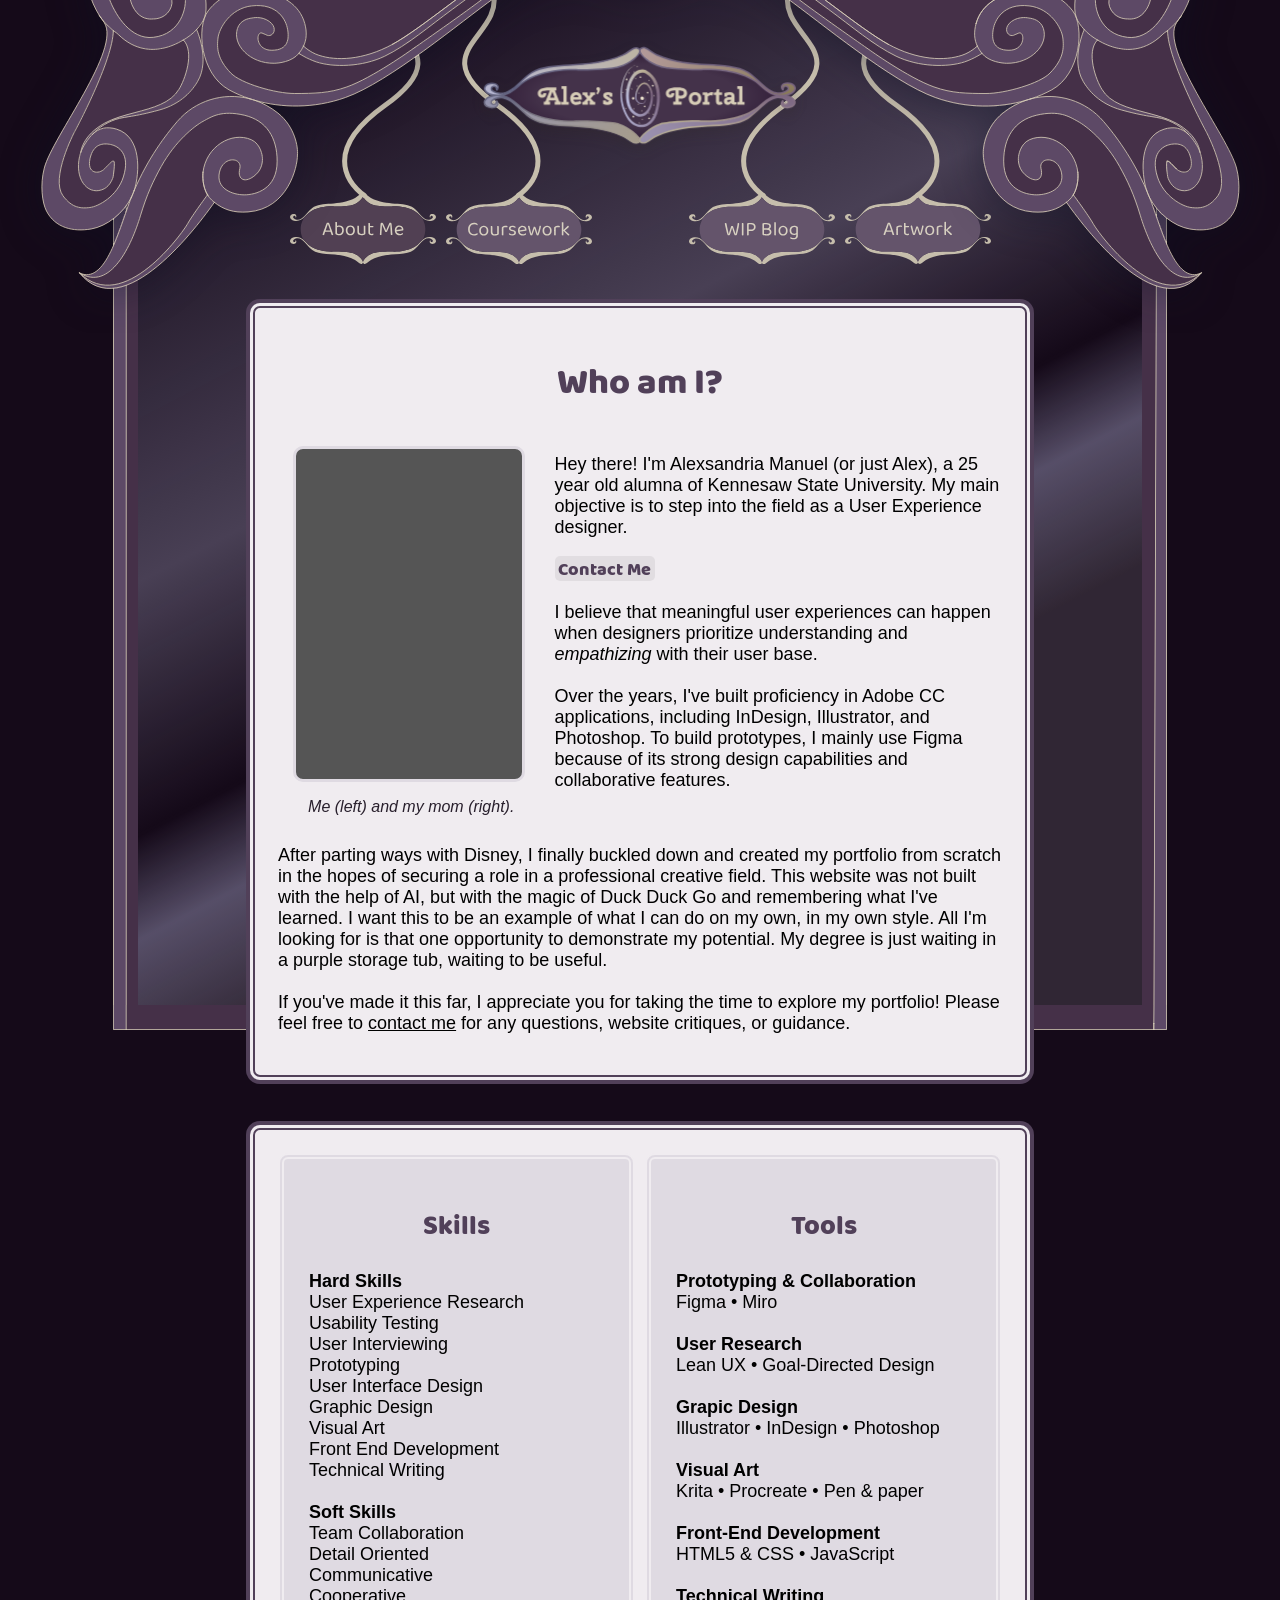
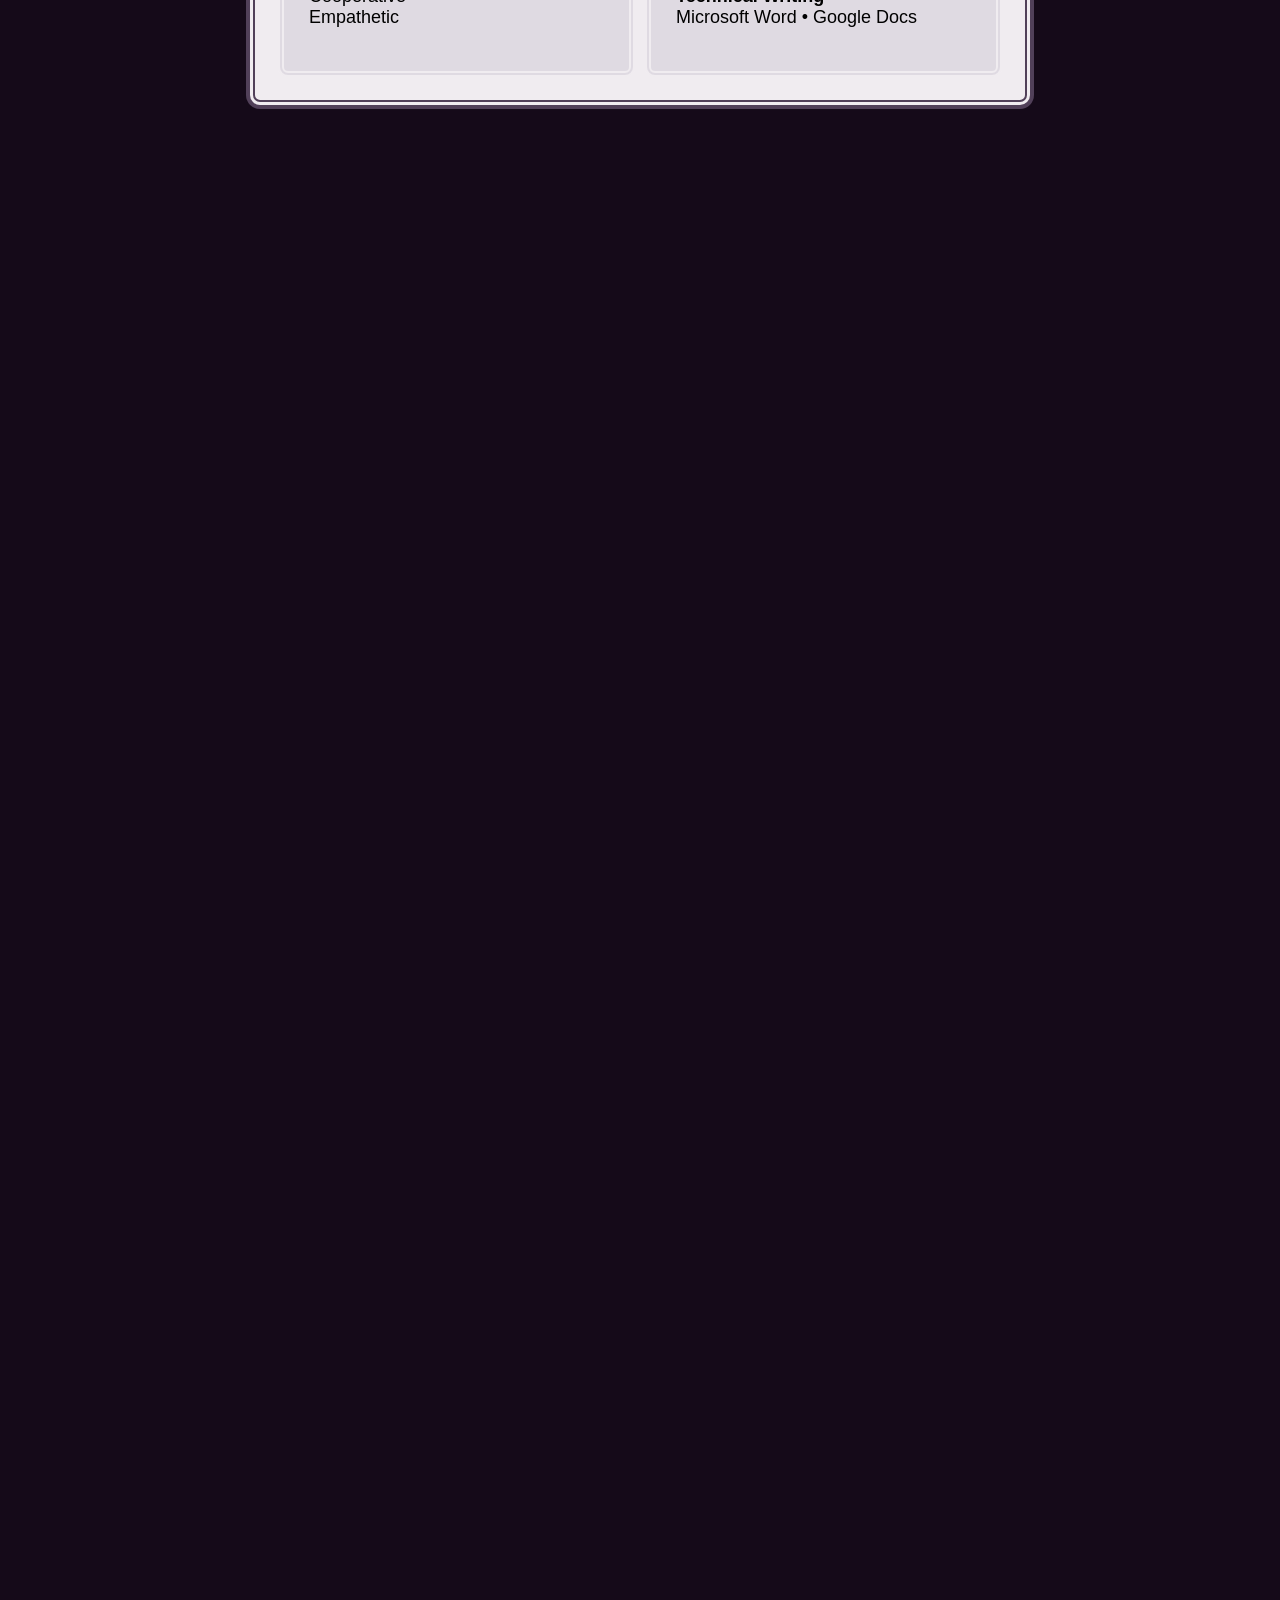
==== commit 7013f4d0: "Fix" ====
--- a/aboutme.html
+++ b/aboutme.html
@@ -342,15 +342,17 @@
         <div id="pagesection1">
         <a href="aboutme.html"><div id="page" class="openpage">
 
-        <svg  width="146" height="274" viewBox="0 0 146 274" fill="none" id="aboutme" class="navbutton" xmlns="http://www.w3.org/2000/svg">
-   <path d="M101.814 261.56C96.6165 261.267 84.5369 262.221 82.6406 263.322C77.7062 265.04 73.0006 269.701 73 272.298C72.9998 273.028 73.3711 273.595 74.213 273.889C76.1092 274.549 78.2648 271.362 80.9551 269.926C97.0582 261.332 114.508 266.804 123.725 260.019C129.622 255.68 134.991 243.971 142.266 249.673C142.949 250.208 142.911 250.966 142.688 251.434C142.477 251.874 141.833 252.224 141.213 252.094C140.159 251.874 140.541 249.978 140.159 250.113C139.527 251.214 139.612 251.954 139.738 252.314C140.581 254.736 144.584 254.075 145.598 252.314C146.966 249.939 144.611 247.831 142.016 247.251C137.926 246.336 134.99 247.847 132.591 249.867C130.66 251.493 129.076 253.449 127.518 254.736C119.391 261.445 107.011 261.854 101.814 261.56Z" fill="#D7CDB7"/>
+
+<svg width="146" height="274" class="navbutton" viewBox="0 0 146 274" fill="none" xmlns="http://www.w3.org/2000/svg">
+<path d="M101.814 261.56C96.6165 261.267 84.5369 262.221 82.6406 263.322C77.7062 265.04 73.0006 269.701 73 272.298C72.9998 273.028 73.3711 273.595 74.213 273.889C76.1092 274.549 78.2648 271.362 80.9551 269.926C97.0582 261.332 114.508 266.804 123.725 260.019C129.622 255.68 134.991 243.971 142.266 249.673C142.949 250.208 142.911 250.966 142.688 251.434C142.477 251.874 141.833 252.224 141.213 252.094C140.159 251.874 140.541 249.978 140.159 250.113C139.527 251.214 139.612 251.954 139.738 252.314C140.581 254.736 144.584 254.075 145.598 252.314C146.966 249.939 144.611 247.831 142.016 247.251C137.926 246.336 134.99 247.847 132.591 249.867C130.66 251.493 129.076 253.449 127.518 254.736C119.391 261.445 107.011 261.854 101.814 261.56Z" fill="#D7CDB7"/>
 <path d="M63.3594 263.322C61.4631 262.221 49.3835 261.267 44.1865 261.56C38.9894 261.854 26.6086 261.445 18.4822 254.736C16.9235 253.449 15.3399 251.493 13.4091 249.867C11.0097 247.847 8.07409 246.336 3.98364 247.251C1.38899 247.831 -0.966038 249.939 0.402008 252.314C1.41621 254.075 5.41933 254.736 6.26209 252.314C6.38764 251.954 6.47278 251.214 5.84071 250.113C5.45851 249.978 5.84071 251.874 4.78725 252.094C4.16746 252.224 3.52311 251.874 3.31242 251.434C3.08858 250.966 3.05088 250.208 3.7338 249.673C11.0092 243.971 16.378 255.68 22.2746 260.019C31.4924 266.804 48.9418 261.332 65.0449 269.926C67.7352 271.362 69.8908 274.549 71.787 273.889C72.6289 273.595 73.0002 273.028 73 272.298C72.9994 269.701 68.2938 265.04 63.3594 263.322Z" fill="#D7CDB7"/>
 <path d="M82.6406 214.634C84.5369 215.734 96.6165 216.688 101.814 216.395C107.011 216.101 119.391 216.51 127.518 223.219C128.766 224.25 130.031 225.71 131.477 227.085C134.079 229.562 137.271 231.766 142.016 230.704C144.611 230.124 146.966 228.016 145.598 225.641C144.584 223.88 140.581 223.219 139.738 225.641C139.612 226.001 139.527 226.741 140.159 227.842C140.541 227.977 140.159 226.081 141.213 225.861C141.833 225.731 142.477 226.081 142.688 226.521C142.911 226.989 142.949 227.747 142.266 228.282C134.991 233.984 129.622 222.275 123.725 217.936C114.508 211.152 97.0582 216.623 80.9551 208.029C78.2648 206.593 76.1092 203.406 74.213 204.066C73.3711 204.36 72.9998 204.927 73 205.657C73.0006 208.254 77.7062 212.915 82.6406 214.634Z" fill="#D7CDB7"/>
 <path d="M44.1865 216.395C49.3835 216.688 61.4631 215.734 63.3594 214.634C68.2938 212.915 72.9994 208.254 73 205.657C73.0002 204.927 72.6289 204.36 71.787 204.066C69.8908 203.406 67.7352 206.593 65.0449 208.029C48.9418 216.623 31.4924 211.152 22.2746 217.936C16.378 222.275 11.0092 233.984 3.7338 228.282C3.05088 227.747 3.08858 226.989 3.31242 226.521C3.52311 226.081 4.16746 225.731 4.78725 225.861C5.84071 226.081 5.45851 227.977 5.84071 227.842C6.47278 226.741 6.38764 226.001 6.26209 225.641C5.41933 223.219 1.41621 223.88 0.402008 225.641C-0.966038 228.016 1.38899 230.124 3.98364 230.704C8.7293 231.766 11.9205 229.562 14.5234 227.086C15.9694 225.71 17.2338 224.25 18.4822 223.219C26.6086 216.51 38.9894 216.101 44.1865 216.395Z" fill="#D7CDB7"/>
-<path d="M44.1865 261.56C49.3835 261.267 61.4631 262.221 63.3594 263.322C68.2938 265.04 72.9994 269.701 73 272.298C73.0006 269.701 77.7062 265.04 82.6406 263.322C84.5369 262.221 96.6165 261.267 101.814 261.56C107.011 261.854 119.391 261.445 127.518 254.736C129.076 253.449 130.66 251.493 132.591 249.867C133.019 249.153 135.331 245.019 135.331 238.978C135.331 232.872 132.025 227.873 131.477 227.085C130.031 225.71 128.766 224.25 127.518 223.219C119.391 216.51 107.011 216.101 101.814 216.395C96.6165 216.688 84.5369 215.734 82.6406 214.634C77.7062 212.915 73.0006 208.254 73 205.657C72.9994 208.254 68.2938 212.915 63.3594 214.634C61.4631 215.734 49.3835 216.688 44.1865 216.395C38.9894 216.101 26.6086 216.51 18.4822 223.219C17.2338 224.25 15.9694 225.71 14.5234 227.086C13.975 227.873 10.6692 232.872 10.6692 238.978C10.6693 245.019 12.9808 249.153 13.4091 249.867C15.3399 251.493 16.9235 253.449 18.4822 254.736C26.6086 261.445 38.9894 261.854 44.1865 261.56Z" fill="#5D4966"/>
+<path d="M44.1865 261.56C49.3835 261.267 61.4631 262.221 63.3594 263.322C68.2938 265.04 72.9994 269.701 73 272.298C73.0006 269.701 77.7062 265.04 82.6406 263.322C84.5369 262.221 96.6165 261.267 101.814 261.56C107.011 261.854 119.391 261.445 127.518 254.736C129.076 253.449 130.66 251.493 132.591 249.867C133.019 249.153 135.331 245.019 135.331 238.978C135.331 232.872 132.025 227.873 131.477 227.085C130.031 225.71 128.766 224.25 127.518 223.219C119.391 216.51 107.011 216.101 101.814 216.395C96.6165 216.688 84.5369 215.734 82.6406 214.634C77.7062 212.915 73.0006 208.254 73 205.657C72.9994 208.254 68.2938 212.915 63.3594 214.634C61.4631 215.734 49.3835 216.688 44.1865 216.395C38.9894 216.101 26.6086 216.51 18.4822 223.219C17.2338 224.25 15.9694 225.71 14.5234 227.086C13.975 227.873 10.6692 232.872 10.6692 238.978C10.6693 245.019 12.9808 249.153 13.4091 249.867C15.3399 251.493 16.9235 253.449 18.4822 254.736C26.6086 261.445 38.9894 261.854 44.1865 261.56Z" fill="#453048"/>
 <path d="M37.96 234.078H37.88C37.68 234.638 37.44 235.304 37.16 236.078C36.8933 236.851 36.6133 237.651 36.32 238.478C36.04 239.291 35.7733 240.051 35.52 240.758L35.42 241.058C35.34 241.298 35.24 241.598 35.12 241.958C35 242.318 34.8733 242.698 34.74 243.098C34.6067 243.484 34.48 243.851 34.36 244.198C34.24 244.531 34.1467 244.804 34.08 245.018C33.9867 245.058 33.8867 245.084 33.78 245.098C33.6867 245.124 33.5667 245.138 33.42 245.138C33.2067 245.138 33.0133 245.084 32.84 244.978C32.68 244.858 32.6 244.671 32.6 244.418C32.6 244.298 32.62 244.178 32.66 244.058C32.7 243.924 32.7467 243.784 32.8 243.638C32.96 243.184 33.1533 242.631 33.38 241.978C33.62 241.324 33.88 240.611 34.16 239.838C34.44 239.064 34.7333 238.271 35.04 237.458C35.3467 236.644 35.6467 235.851 35.94 235.078C36.2333 234.304 36.5067 233.598 36.76 232.958C36.8667 232.904 37.0267 232.851 37.24 232.798C37.4533 232.744 37.6733 232.718 37.9 232.718C38.1667 232.718 38.42 232.758 38.66 232.838C38.9133 232.918 39.0733 233.051 39.14 233.238C39.46 234.011 39.8 234.891 40.16 235.878C40.5333 236.851 40.9067 237.871 41.28 238.938C41.6533 239.991 42.0067 241.018 42.34 242.018C42.6867 243.018 42.9933 243.924 43.26 244.738C43.1667 244.858 43.04 244.951 42.88 245.018C42.7333 245.098 42.5667 245.138 42.38 245.138C42.1267 245.138 41.9333 245.084 41.8 244.978C41.6667 244.858 41.5533 244.664 41.46 244.398L40.36 241.138L40.2 240.578C39.9333 239.764 39.6533 238.944 39.36 238.118C39.08 237.291 38.8133 236.524 38.56 235.818C38.32 235.111 38.12 234.531 37.96 234.078ZM34.64 241.738L35.16 240.398H40.74L41.06 241.738H34.64ZM49.4559 235.478C50.2826 235.478 51.0226 235.658 51.6759 236.018C52.3426 236.364 52.8626 236.898 53.2359 237.618C53.6226 238.338 53.8159 239.251 53.8159 240.358C53.8159 241.478 53.6159 242.398 53.2159 243.118C52.8293 243.838 52.2893 244.371 51.5959 244.718C50.9026 245.064 50.0959 245.238 49.1759 245.238C48.5226 245.238 47.9293 245.158 47.3959 244.998C46.8759 244.838 46.4493 244.664 46.1159 244.478C45.8359 244.291 45.6426 244.118 45.5359 243.958C45.4293 243.798 45.3759 243.578 45.3759 243.298V236.638H46.9759V243.298C47.1759 243.444 47.4693 243.584 47.8559 243.718C48.2426 243.851 48.6826 243.918 49.1759 243.918C50.0826 243.918 50.8093 243.631 51.3559 243.058C51.9159 242.484 52.1959 241.584 52.1959 240.358C52.1959 239.118 51.9159 238.218 51.3559 237.658C50.7959 237.084 50.0826 236.798 49.2159 236.798C48.6826 236.798 48.2093 236.904 47.7959 237.118C47.3826 237.318 47.0426 237.551 46.7759 237.818L46.4759 236.518C46.7693 236.291 47.1626 236.064 47.6559 235.838C48.1493 235.598 48.7493 235.478 49.4559 235.478ZM46.9759 236.958H45.3759V232.018C45.4426 231.991 45.5426 231.964 45.6759 231.938C45.8226 231.898 45.9759 231.878 46.1359 231.878C46.4159 231.878 46.6226 231.938 46.7559 232.058C46.9026 232.164 46.9759 232.344 46.9759 232.598V236.958ZM64.8925 240.358C64.8925 241.344 64.7058 242.204 64.3325 242.938C63.9592 243.671 63.4325 244.238 62.7525 244.638C62.0725 245.038 61.2725 245.238 60.3525 245.238C59.4325 245.238 58.6258 245.038 57.9325 244.638C57.2525 244.238 56.7258 243.671 56.3525 242.938C55.9792 242.204 55.7925 241.344 55.7925 240.358C55.7925 239.358 55.9792 238.498 56.3525 237.778C56.7392 237.044 57.2725 236.478 57.9525 236.078C58.6458 235.678 59.4458 235.478 60.3525 235.478C61.2592 235.478 62.0525 235.678 62.7325 236.078C63.4125 236.478 63.9392 237.044 64.3125 237.778C64.6992 238.498 64.8925 239.358 64.8925 240.358ZM60.3525 236.798C59.4592 236.798 58.7458 237.118 58.2125 237.758C57.6925 238.384 57.4325 239.251 57.4325 240.358C57.4325 241.478 57.6858 242.351 58.1925 242.978C58.7125 243.604 59.4325 243.918 60.3525 243.918C61.2592 243.918 61.9658 243.604 62.4725 242.978C62.9925 242.338 63.2525 241.464 63.2525 240.358C63.2525 239.251 62.9925 238.384 62.4725 237.758C61.9658 237.118 61.2592 236.798 60.3525 236.798ZM67.3672 241.598V239.778H68.9672V241.518C68.9672 242.371 69.1939 242.984 69.6472 243.358C70.1005 243.731 70.7272 243.918 71.5272 243.918C72.0605 243.918 72.5139 243.864 72.8872 243.758C73.2605 243.638 73.5539 243.518 73.7672 243.398V239.778H75.3672V243.338C75.3672 243.618 75.3272 243.844 75.2472 244.018C75.1805 244.178 75.0072 244.338 74.7272 244.498C74.4339 244.671 74.0139 244.838 73.4672 244.998C72.9205 245.158 72.2672 245.238 71.5072 245.238C70.6272 245.238 69.8739 245.111 69.2472 244.858C68.6339 244.591 68.1672 244.191 67.8472 243.658C67.5272 243.111 67.3672 242.424 67.3672 241.598ZM75.3672 240.818H73.7672V235.778C73.8339 235.751 73.9339 235.724 74.0672 235.698C74.2139 235.658 74.3605 235.638 74.5072 235.638C74.8005 235.638 75.0139 235.698 75.1472 235.818C75.2939 235.924 75.3672 236.111 75.3672 236.378V240.818ZM68.9672 240.818H67.3672V235.778C67.4339 235.751 67.5339 235.724 67.6672 235.698C67.8139 235.658 67.9672 235.638 68.1272 235.638C68.4072 235.638 68.6139 235.698 68.7472 235.818C68.8939 235.924 68.9672 236.111 68.9672 236.378V240.818ZM78.3833 239.698H79.9833V242.458C79.9833 242.991 80.1366 243.371 80.4433 243.598C80.7499 243.811 81.1699 243.918 81.7033 243.918C81.9299 243.918 82.1833 243.878 82.4633 243.798C82.7433 243.718 82.9766 243.624 83.1633 243.518C83.2433 243.598 83.3166 243.698 83.3833 243.818C83.4499 243.938 83.4833 244.078 83.4833 244.238C83.4833 244.531 83.3099 244.771 82.9633 244.958C82.6166 245.144 82.1366 245.238 81.5233 245.238C80.5899 245.238 79.8299 245.031 79.2433 244.618C78.6699 244.204 78.3833 243.518 78.3833 242.558V239.698ZM79.2033 237.258V235.938H83.2633C83.3033 235.991 83.3433 236.078 83.3833 236.198C83.4233 236.318 83.4433 236.444 83.4433 236.578C83.4433 236.791 83.3899 236.958 83.2833 237.078C83.1766 237.198 83.0299 237.258 82.8433 237.258H79.2033ZM79.9833 240.298H78.3833V233.058C78.4499 233.031 78.5499 233.004 78.6833 232.978C78.8299 232.938 78.9833 232.918 79.1433 232.918C79.4233 232.918 79.6299 232.978 79.7633 233.098C79.9099 233.204 79.9833 233.384 79.9833 233.638V240.298ZM97.0086 241.818C96.9153 241.884 96.7886 241.944 96.6286 241.998C96.4819 242.051 96.3153 242.078 96.1286 242.078C95.9153 242.078 95.7219 242.044 95.5486 241.978C95.3886 241.911 95.2753 241.804 95.2086 241.658C94.5019 240.164 93.8819 238.798 93.3486 237.558C92.8286 236.318 92.4086 235.291 92.0886 234.478H92.0086C91.9686 235.478 91.9219 236.411 91.8686 237.278C91.8286 238.144 91.7819 238.984 91.7286 239.798C91.6753 240.598 91.6219 241.424 91.5686 242.278C91.5286 243.118 91.4753 244.018 91.4086 244.978C91.3286 245.004 91.2219 245.031 91.0886 245.058C90.9686 245.084 90.8353 245.098 90.6886 245.098C90.3953 245.098 90.1886 245.038 90.0686 244.918C89.9486 244.784 89.8886 244.611 89.8886 244.398C89.8886 244.238 89.9019 243.871 89.9286 243.298C89.9686 242.711 90.0086 241.998 90.0486 241.158C90.1019 240.318 90.1619 239.424 90.2286 238.478C90.2953 237.518 90.3619 236.578 90.4286 235.658C90.5086 234.724 90.5819 233.884 90.6486 233.138C90.7553 233.044 90.9086 232.958 91.1086 232.878C91.3086 232.798 91.5353 232.758 91.7886 232.758C92.0953 232.758 92.3553 232.818 92.5686 232.938C92.7819 233.058 92.9486 233.244 93.0686 233.498C93.4153 234.178 93.7619 234.918 94.1086 235.718C94.4553 236.518 94.7953 237.318 95.1286 238.118C95.4619 238.918 95.7819 239.671 96.0886 240.378H96.1686C96.7553 238.964 97.3353 237.604 97.9086 236.298C98.4953 234.991 98.9886 233.878 99.3886 232.958C99.5086 232.891 99.6619 232.844 99.8486 232.818C100.035 232.778 100.209 232.758 100.369 232.758C100.675 232.758 100.915 232.811 101.089 232.918C101.275 233.011 101.395 233.171 101.449 233.398C101.502 233.624 101.562 234.011 101.629 234.558C101.695 235.104 101.762 235.751 101.829 236.498C101.895 237.231 101.955 238.004 102.009 238.818C102.075 239.631 102.135 240.431 102.189 241.218C102.242 242.004 102.289 242.718 102.329 243.358C102.382 243.984 102.415 244.484 102.429 244.858C102.309 244.938 102.182 244.998 102.049 245.038C101.915 245.078 101.762 245.098 101.589 245.098C101.389 245.098 101.209 245.051 101.049 244.958C100.902 244.851 100.815 244.664 100.789 244.398C100.709 243.104 100.629 241.831 100.549 240.578C100.482 239.311 100.422 238.151 100.369 237.098C100.315 236.044 100.269 235.184 100.229 234.518H100.149C99.8553 235.251 99.4553 236.198 98.9486 237.358C98.4419 238.504 97.7953 239.991 97.0086 241.818ZM105.916 241.378L105.836 240.118L111.876 239.298C111.823 238.564 111.569 237.964 111.116 237.498C110.663 237.018 110.036 236.778 109.236 236.778C108.409 236.778 107.723 237.078 107.176 237.678C106.643 238.264 106.376 239.111 106.376 240.218V240.658C106.469 241.724 106.816 242.538 107.416 243.098C108.029 243.644 108.863 243.918 109.916 243.918C110.476 243.918 110.983 243.824 111.436 243.638C111.889 243.451 112.249 243.251 112.516 243.038C112.663 243.131 112.776 243.244 112.856 243.378C112.949 243.498 112.996 243.638 112.996 243.798C112.996 244.051 112.849 244.291 112.556 244.518C112.276 244.731 111.896 244.904 111.416 245.038C110.949 245.171 110.423 245.238 109.836 245.238C108.809 245.238 107.916 245.051 107.156 244.678C106.409 244.304 105.829 243.751 105.416 243.018C105.016 242.271 104.816 241.364 104.816 240.298C104.816 239.538 104.923 238.864 105.136 238.278C105.363 237.678 105.669 237.171 106.056 236.758C106.456 236.344 106.929 236.031 107.476 235.818C108.023 235.591 108.616 235.478 109.256 235.478C110.069 235.478 110.783 235.651 111.396 235.998C112.023 236.344 112.509 236.831 112.856 237.458C113.216 238.071 113.396 238.778 113.396 239.578C113.396 239.871 113.329 240.084 113.196 240.218C113.063 240.338 112.876 240.411 112.636 240.438L105.916 241.378Z" fill="#EDE4D0"/>
 <path d="M99.3012 2.43647C88.8791 47.6045 171.662 60.6692 95.077 115.322C18.492 169.974 74.2864 205.426 74.2864 205.426" stroke="#D7CDB7" stroke-width="5" stroke-linecap="round"/>
 </svg>
+
 
         </div></a>
 
--- a/mainstyle.css
+++ b/mainstyle.css
@@ -150,17 +150,17 @@
     min-width:150px;
     left:0;
     right:0;
-    height:100px;
-    top:30px;
+    height:120px;
+    top:40px;
     margin: auto;
     z-index:8;
     transition: .3s;
     border-radius:100%;
-    filter:contrast(120%);
+ 
 }
 
 #banner:hover{
-      filter:contrast(140%);
+      filter:contrast(120%);
 }
 
 #pagesection1, #pagesection2{
@@ -176,10 +176,6 @@
 }
 
 
-.openpage{
-    margin-top:20px;
-   filter:contrast(140%);
-}
 
 @media screen and (max-width:650px) {
 .openpage{
@@ -193,7 +189,7 @@
 z-index:10;
 left:0;
 right:0;
-margin-top:0px;
+margin-top:-11px;
 margin-left: auto;
 margin-right: auto;
 margin-bottom: auto;
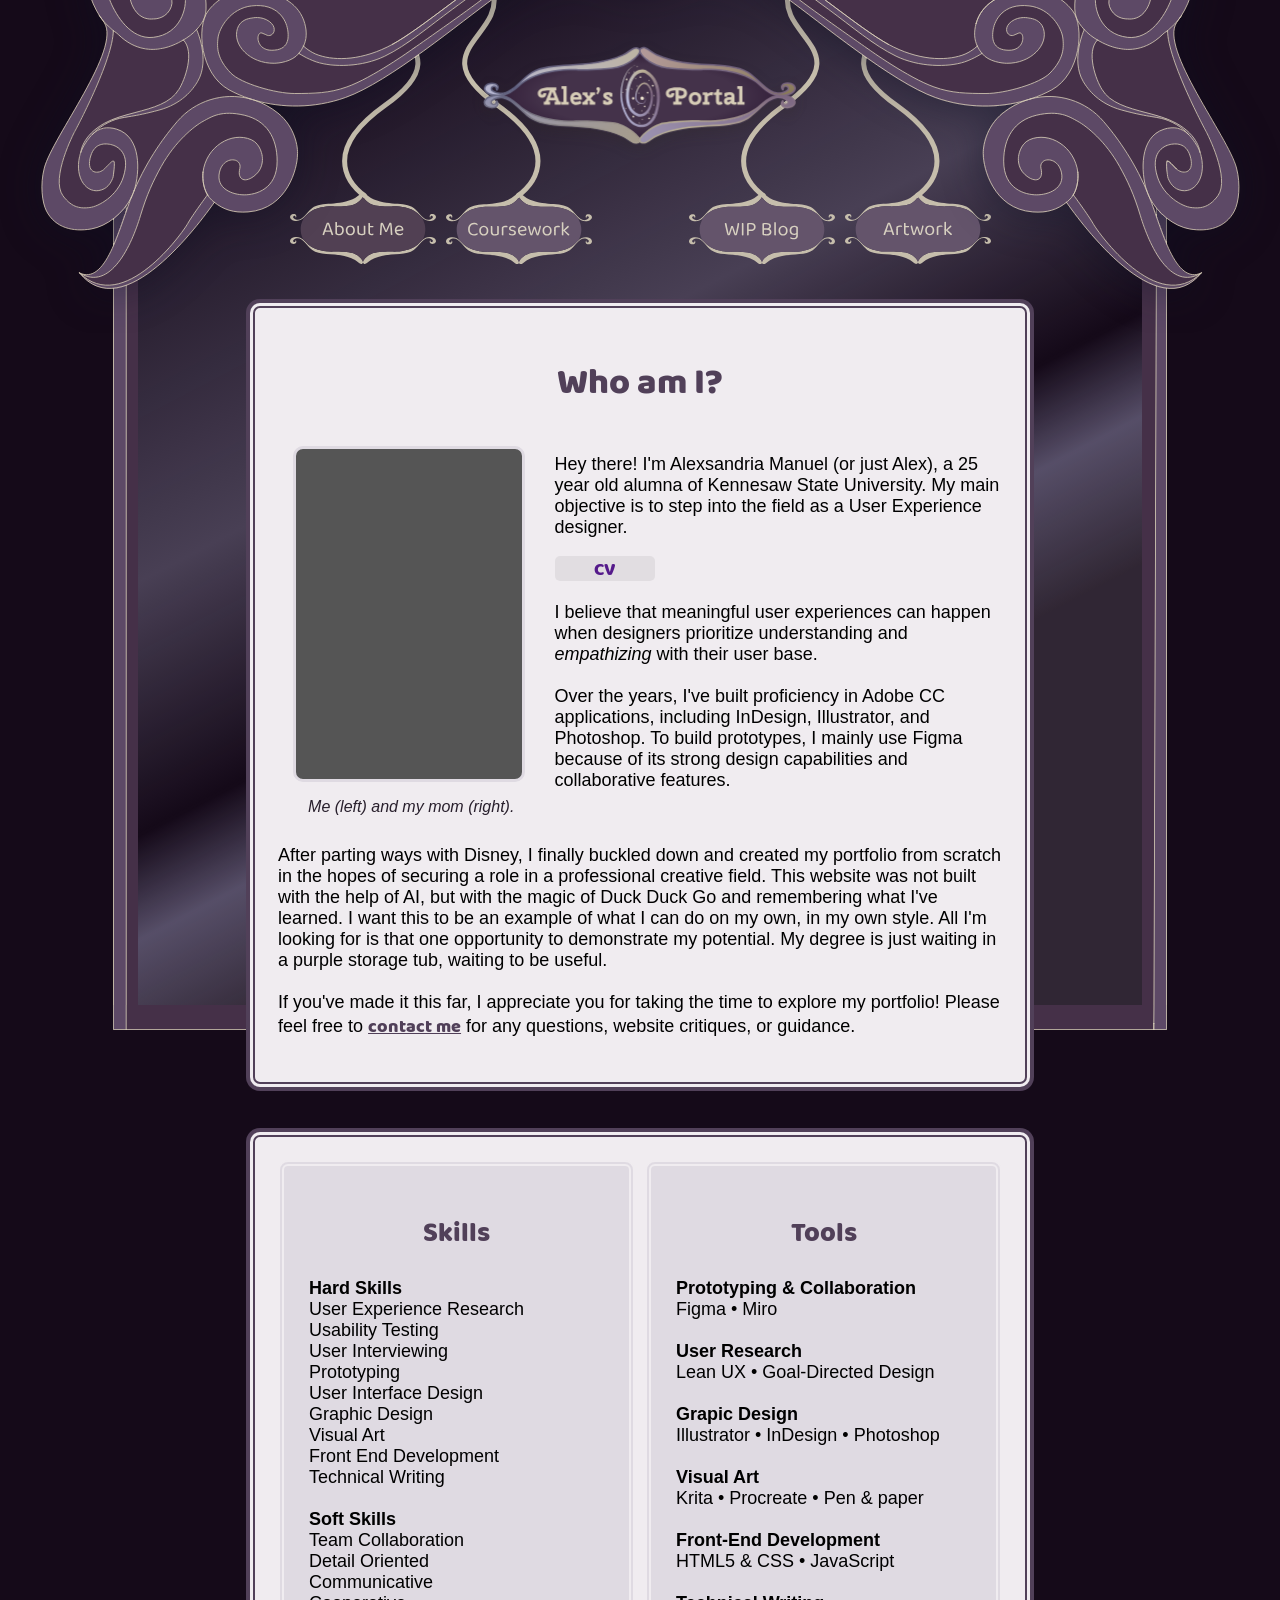
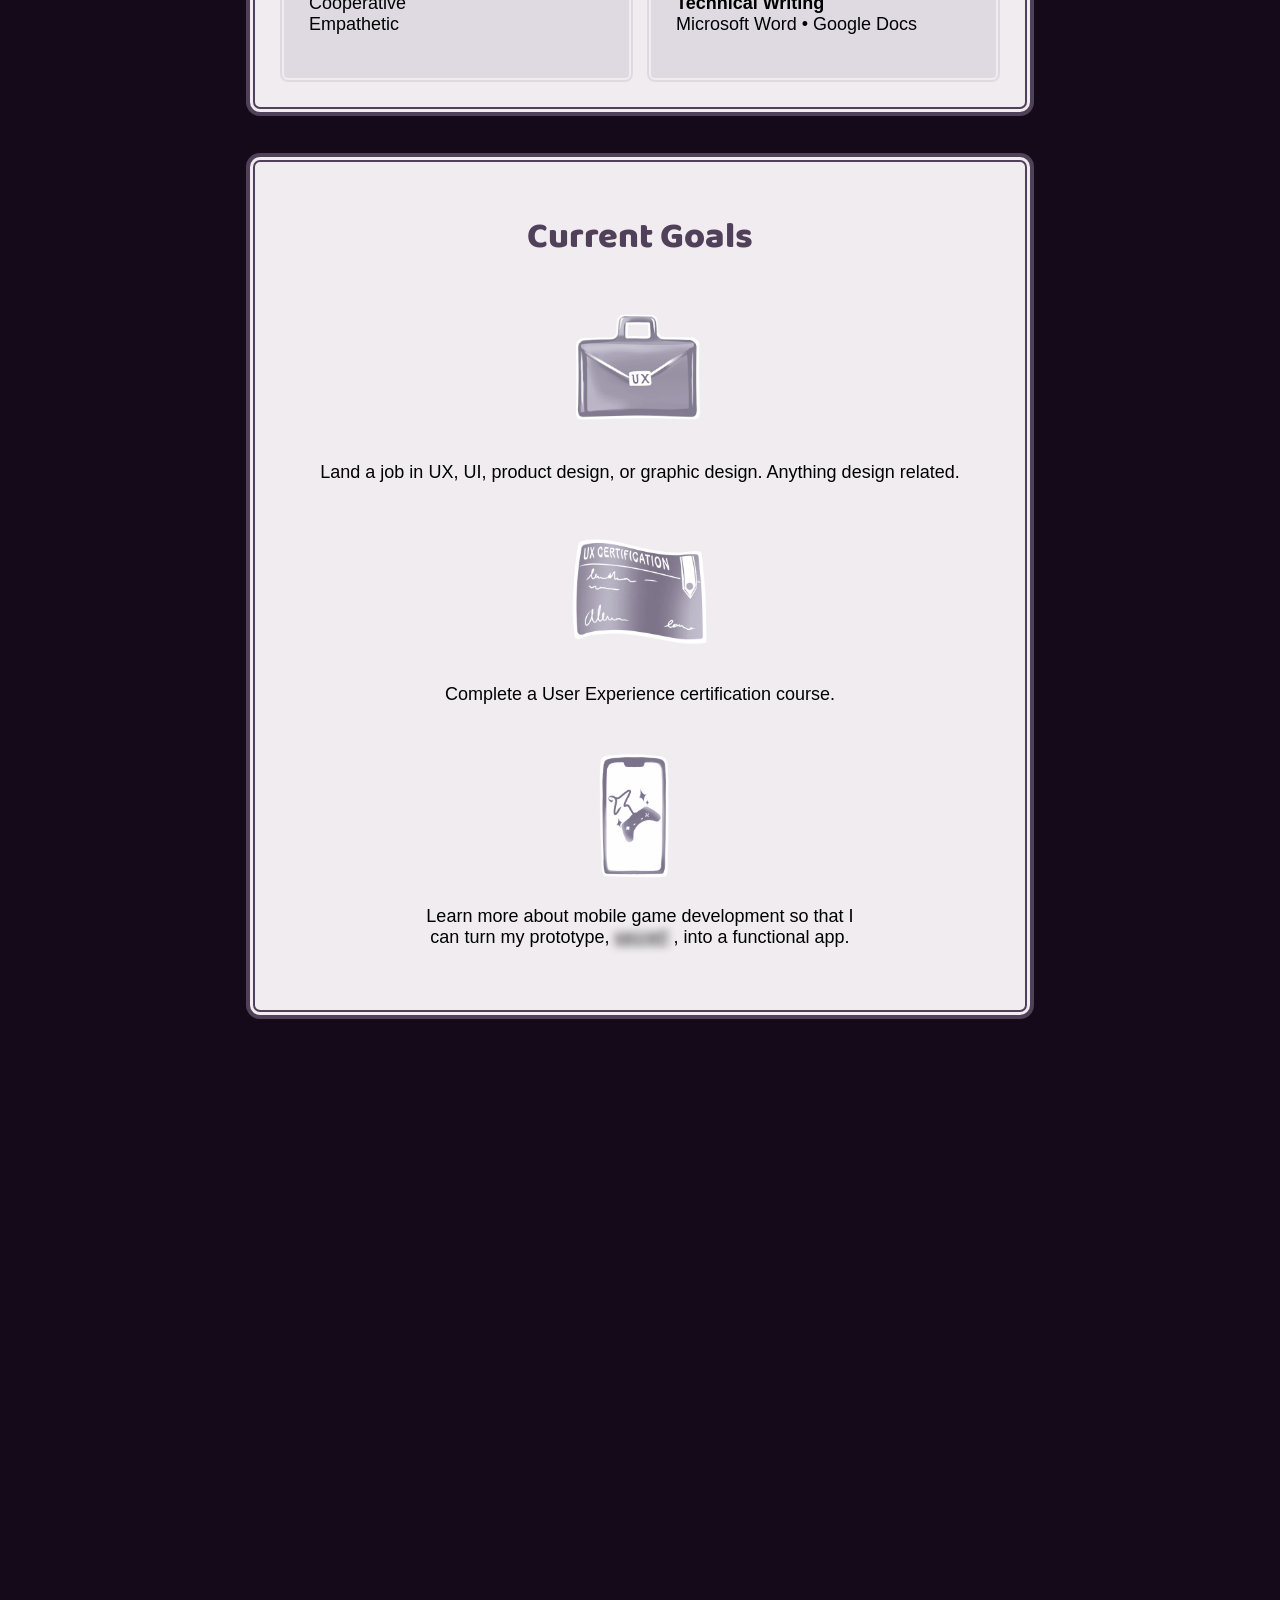
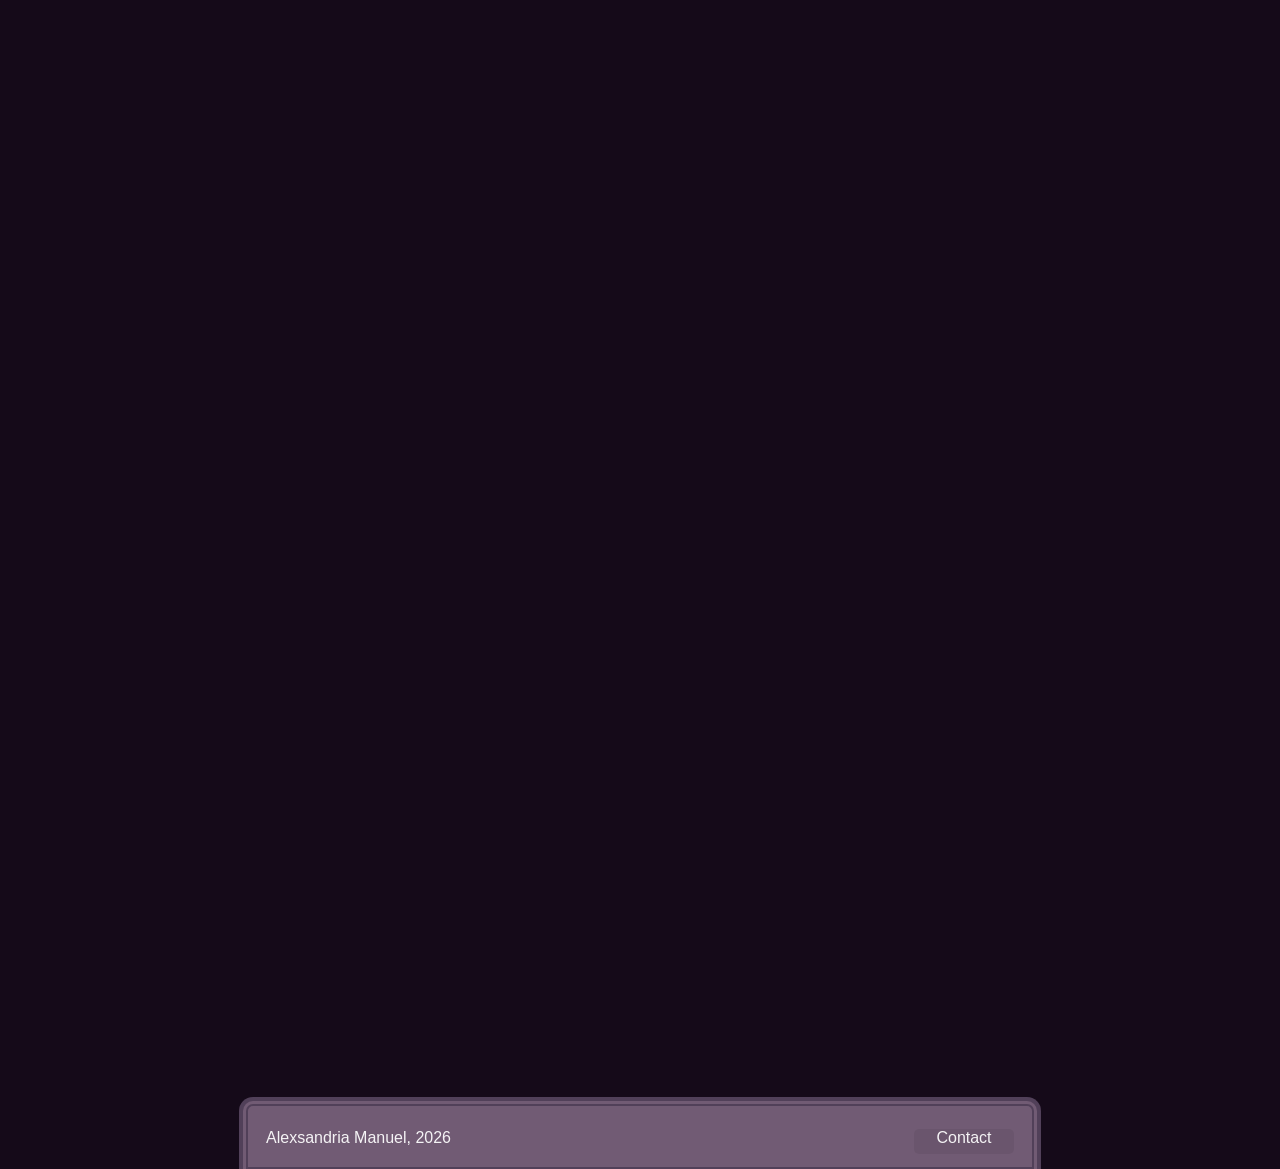
==== commit 44bd8afb: "Update aboutme.html" ====
--- a/aboutme.html
+++ b/aboutme.html
@@ -436,7 +436,7 @@
             <p>
             Hey there! I'm Alexsandria Manuel (or just Alex), a 25 year old alumna of Kennesaw State University. My main objective is to step into the field as a User Experience designer.
             <br>
-            <section class="contactbutton" onclick="openForm()" style="margin-right:20px"><p class="links" >Contact Me</p></section>
+            <a href="" style="text-decoration: none;"><section class="contactbutton"  style="height: 25px;"><p class="links" >CV</p></section></a>
             <br>
             I believe that meaningful user experiences can happen when designers prioritize understanding and <i>empathizing</i> with their user base.
             <br><br>
@@ -449,7 +449,7 @@
             <p>
             After parting ways with Disney, I finally buckled down and created my portfolio from scratch in the hopes of securing a role in a professional creative field. This website was not built with the help of AI, but with the magic of Duck Duck Go and remembering what I've learned. I want this to be an example of what I can do on my own, in my own style. All I'm looking for is that one opportunity to demonstrate my potential. My degree is just waiting in a purple storage tub, waiting to be useful.
             <br><br>
-            If you've made it this far, I appreciate you for taking the time to explore my portfolio! Please feel free to <u onclick="openForm()">contact me</u> for any questions, website critiques, or guidance. 
+            If you've made it this far, I appreciate you for taking the time to explore my portfolio! Please feel free to <u class="links" onclick="openForm()">contact me</u> for any questions, website critiques, or guidance. 
             </p>
         </section>
 
@@ -543,6 +543,41 @@
 
    
 </div>
+<div class="contentframe">
+
+    <container class="contentcard">
+  
+  <h1 style="text-align:center; width:auto; max-width: 720px ;flex:100%">Current Goals</h1>
+   
+        <section  class="list2">
+            <div class="listitem">
+            <div class="icon"><img class="goalicons" src="images/uxwork.png"/></div>
+            <p>Land a job in UX, UI, product design, or graphic design. Anything design related.</p>
+            </div>
+            <br>
+            <div class="listitem">
+            <div class="icon"><img class="goalicons" src="images/uxcertificate.png"/></div>
+            <p>Complete a User Experience certification course.</p>
+            </div>
+            <br>
+            <div class="listitem">
+            <div class="icon"><img class="goalicons" src="images/gamedev.png"/></div>
+            <p style="width:60%;min-width:200px;margin-left: auto;margin-right: auto;">Learn more about mobile game development so that I can turn my prototype, <u style="color: transparent; text-shadow: 0 0 9px #000;user-select: none;">secret!</u> , into a functional app.</p>
+            <br>
+            </div>
+
+
+        </section>
+        
+
+    
+
+    </container>
+
+  
+
+   
+</div>
 
 
 <div class="contentframe">
@@ -589,41 +624,6 @@
 </div>
 
 
-<div class="contentframe">
-
-    <container class="contentcard">
-  
-  <h1 style="text-align:center; width:auto; max-width: 720px ;flex:100%">My Current Goals</h1>
-   
-        <section  class="list2">
-            <div class="listitem">
-            <div class="icon"><img class="goalicons" src="images/uxwork.png"/></div>
-            <p>Land a job in a professional creative field.</p>
-            </div>
-            <br>
-            <div class="listitem">
-            <div class="icon"><img class="goalicons" src="images/uxcertificate.png"/></div>
-            <p>Complete a User Experience certification course.</p>
-            </div>
-            <br>
-            <div class="listitem">
-            <div class="icon"><img class="goalicons" src="images/gamedev.png"/></div>
-            <p style="width:60%;min-width:200px;margin-left: auto;margin-right: auto;">Learn more about mobile game development so that I can turn my prototype, <u style="color: transparent; text-shadow: 0 0 9px #000;user-select: none;">secret!</u> , into a functional app.</p>
-            <br>
-            </div>
-
-
-        </section>
-        
-
-    
-
-    </container>
-
-  
-
-   
-</div>
 
     <div class="contentframe">
 
@@ -634,7 +634,7 @@
         <section class="gallery" id="twopictures" style="display:flex;">
             <div style="flex:40%;">
             <div class="gallerypiccontainer" style="background-image:url('images/painting.png');background-position:center;"></div>
-            <p class="imagedesc">I love art and whimsical styles, hence the design of my portfolio. I have another <a class="links" href="art.html">page</a> for my artwork!</p>
+            <p class="imagedesc">I love art and whimsical styles, hence the design of my portfolio. I have another <a class="links" href="wip.html">page</a> for my artwork!</p>
             </div>
 <br>
              <div style="flex:40%;">
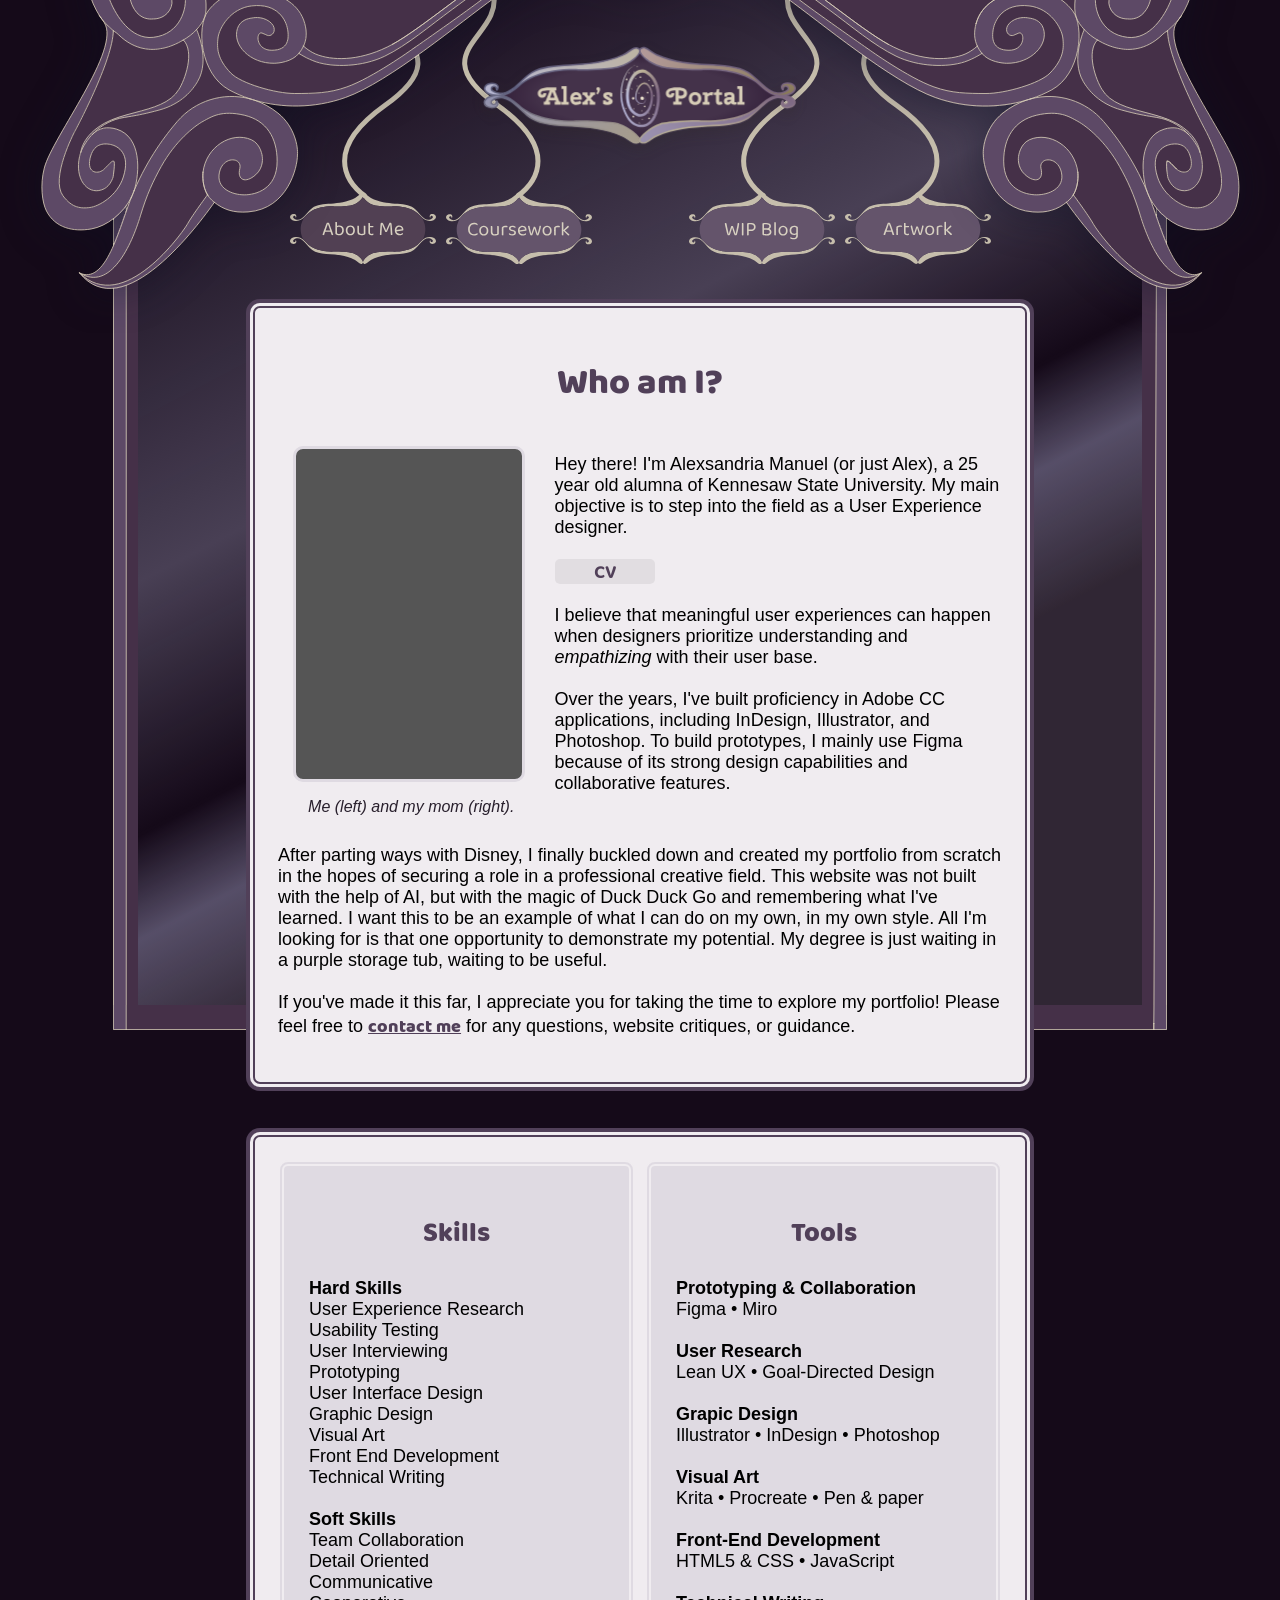
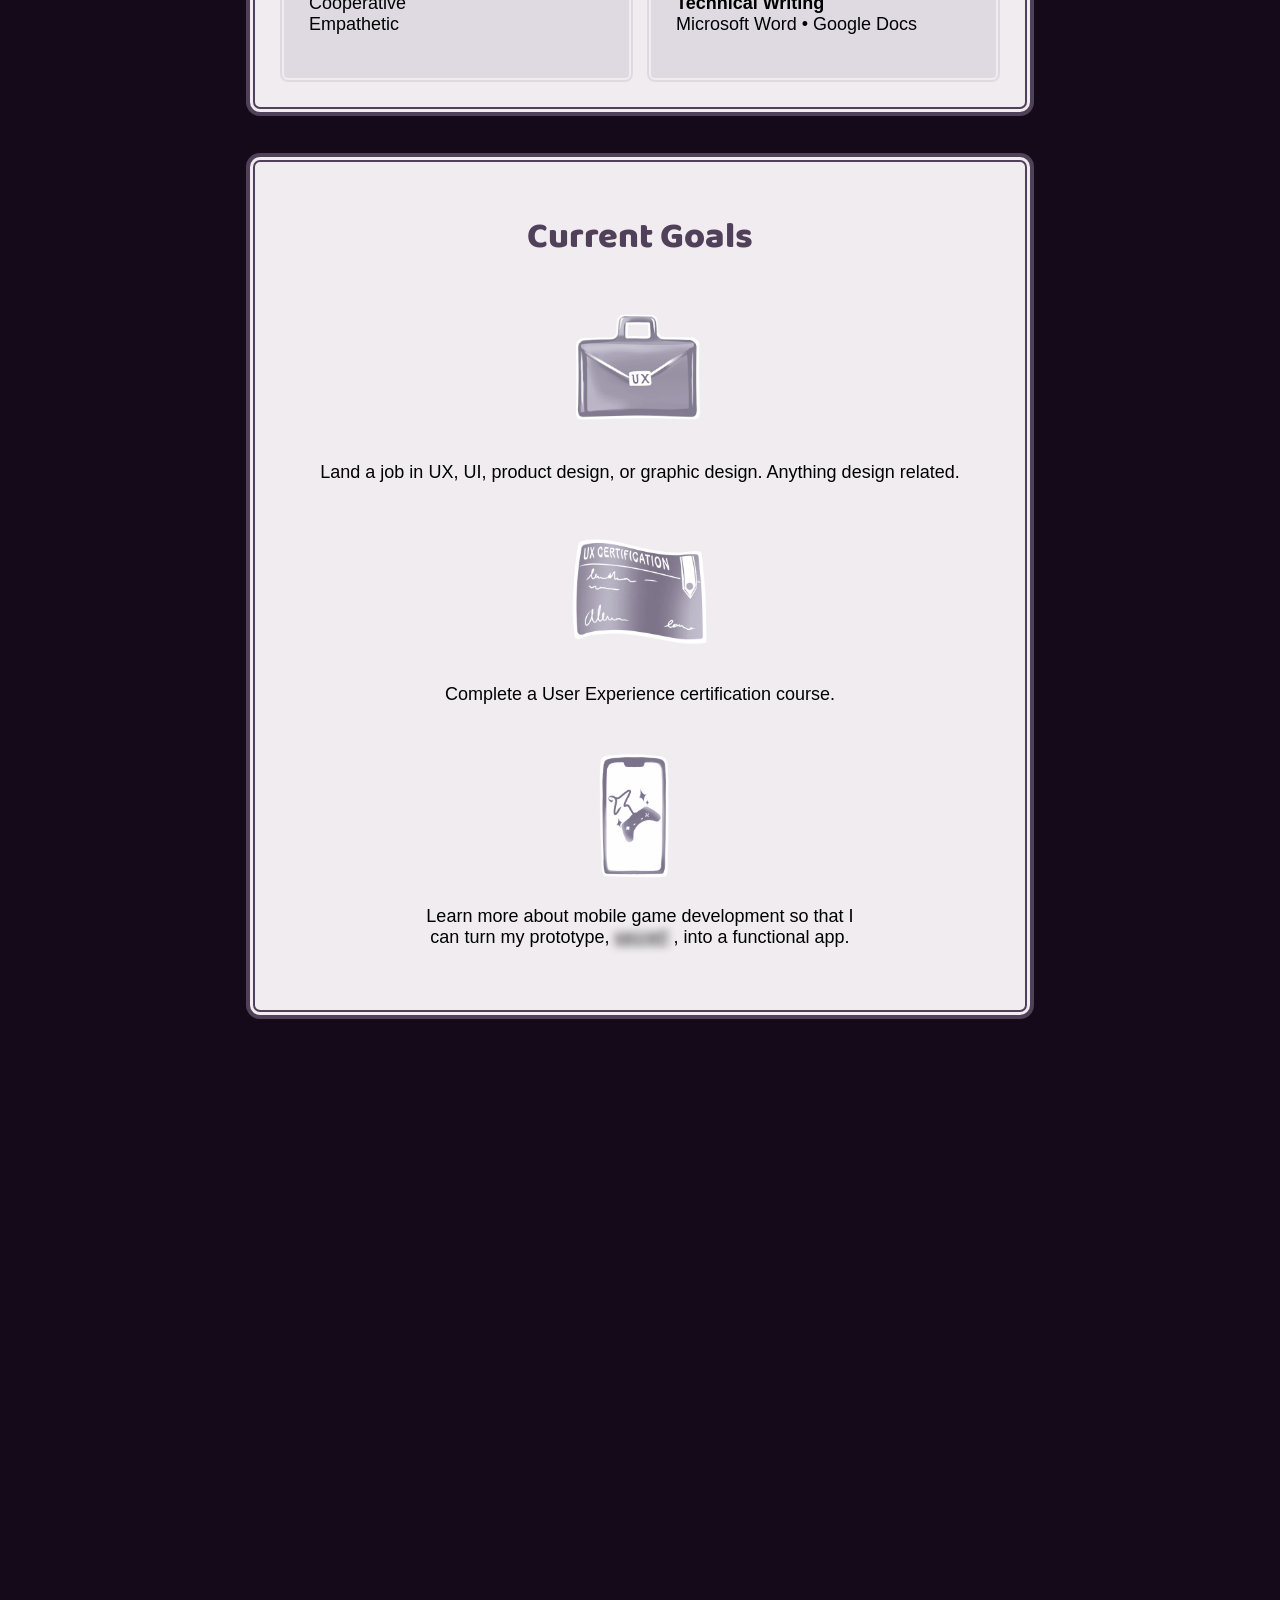
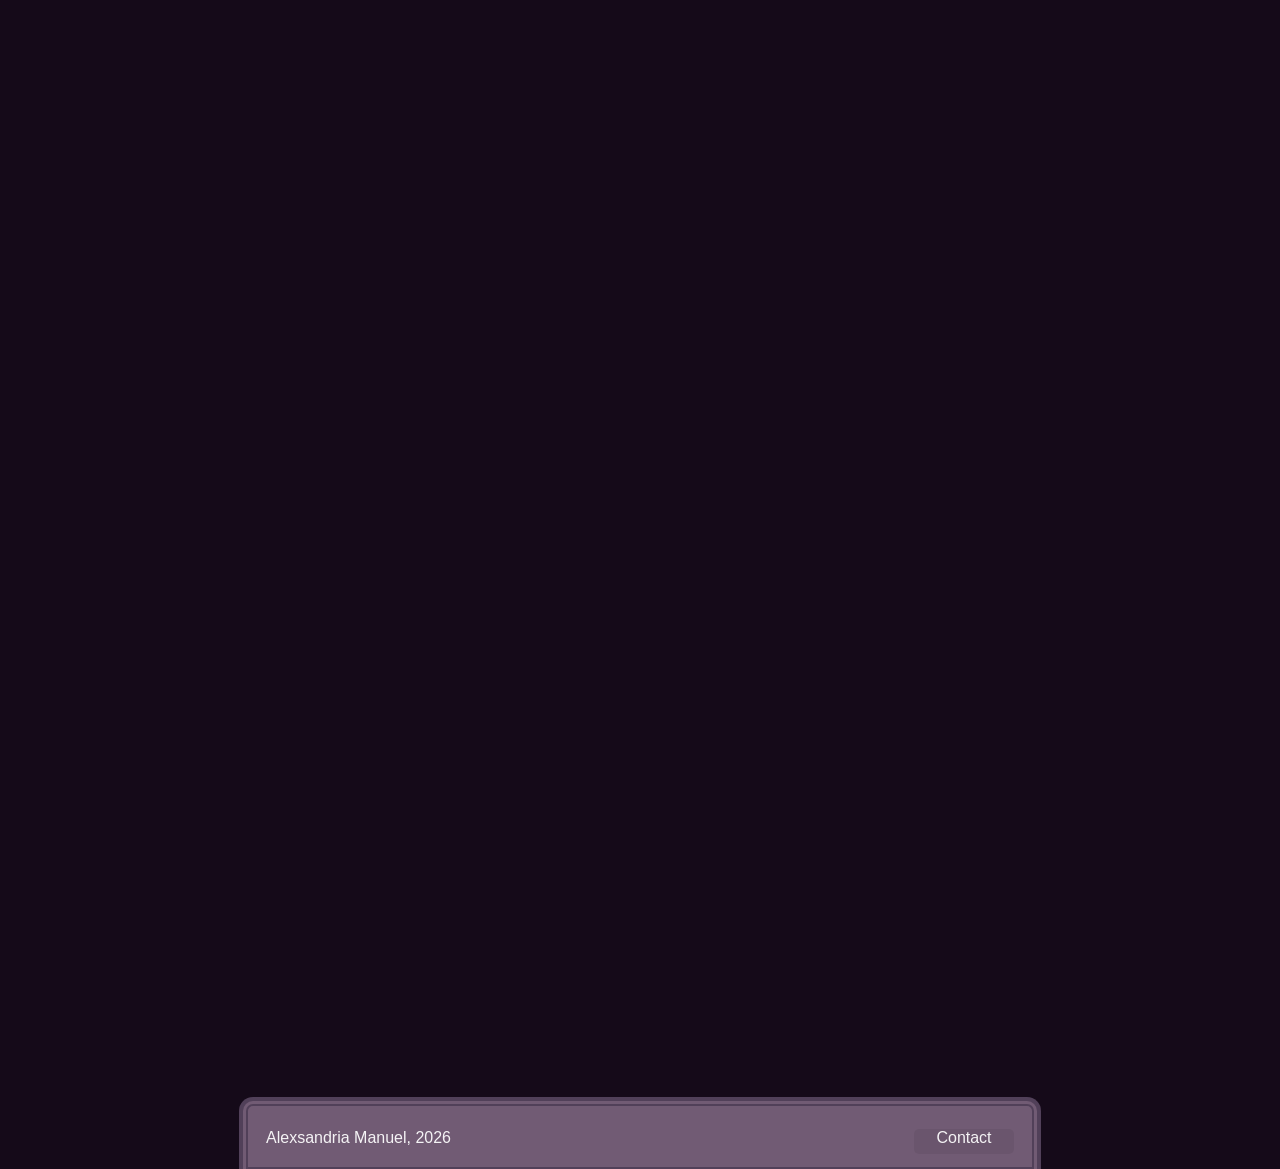
==== commit bc106614: "Update" ====
--- a/aboutme.html
+++ b/aboutme.html
@@ -435,8 +435,8 @@
         
             <p>
             Hey there! I'm Alexsandria Manuel (or just Alex), a 25 year old alumna of Kennesaw State University. My main objective is to step into the field as a User Experience designer.
-            <br>
-            <a href="" style="text-decoration: none;"><section class="contactbutton"  style="height: 25px;"><p class="links" >CV</p></section></a>
+            <br><br>
+            <a rel="noopener" target="_blank" href="documents/alexmanuelcv.pdf" style="text-decoration: none;font-family:header2;font-weight:bold;color:#514059" class="contactbutton">CV</a>
             <br>
             I believe that meaningful user experiences can happen when designers prioritize understanding and <i>empathizing</i> with their user base.
             <br><br>
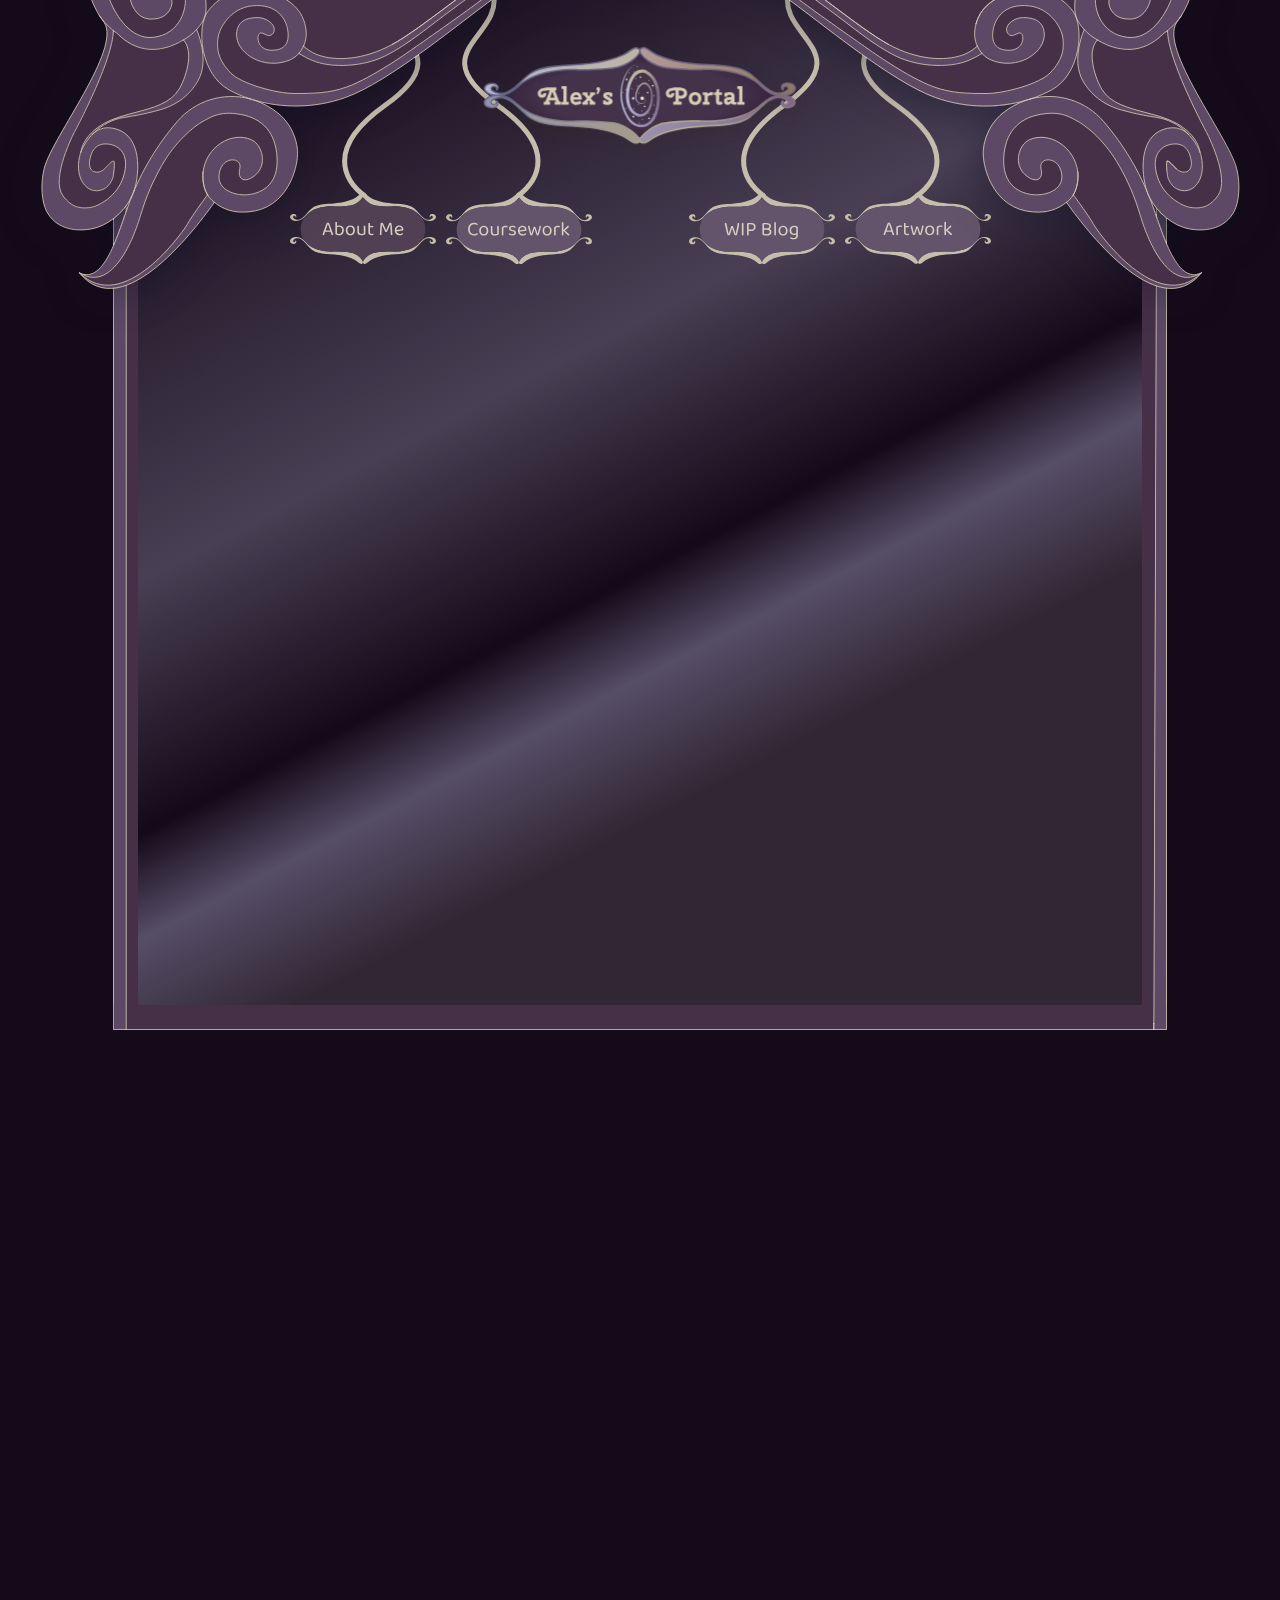
==== commit 8326a2ec: "Update aboutme.html" ====
--- a/aboutme.html
+++ b/aboutme.html
@@ -1,9 +1,11 @@
-
 <!DOCTYPE html>
 <html lang="en">
 <head>
+<meta name="theme-color" content="#514059" />
 <meta http-equiv="content-type" content="text/html; charset=utf-8">
-<meta name="viewport" content="width=device-width, initial-scale=1">
+<meta name="viewport" content="width=device-width, initial-scale=1, maximum-scale=1.0, user-scalable=no">
+<meta http-equiv="X-UA-Compatible" content="IE-edge,chrome=1">
+<meta http-equiv="cleartype" content="on">
 
 <style>
 
@@ -311,29 +313,6 @@
 
 <header id="navcontainer">
 
-
-   
-
-
-
-
-
-
-
-
-
-
-
-
-
-
-
-
-
-
-
-  
-
         
     <section id="navbar">
 
@@ -624,7 +603,7 @@
 </div>
 
 
-
+<!--
     <div class="contentframe">
 
     <container class="contentcard">
@@ -648,7 +627,7 @@
     </container>
 
 </div>
-
+-->
 
 
 
--- a/mainstyle.css
+++ b/mainstyle.css
@@ -22,7 +22,6 @@
 right:0;
 pointer-events: none;
 margin: auto;
-
 content-visibility:auto;
 position: relative;
 width: auto;
@@ -53,7 +52,7 @@
 
 @media screen and (max-width:1100px) {
 .contentcard{
-width:70%;
+width:80%;
   
 }
 }
@@ -83,7 +82,7 @@
 }
 
 
-  @media screen and (max-width:788px) {
+@media screen and (max-width:788px) {
 .homebottom,.hometop{
 height:auto;
 max-height:500px;
@@ -172,10 +171,14 @@
     top:0;
     gap:10px;
     transition:1s;
-    justify-content: space-around;
-}
-
-
+    justify-content: center;
+  
+}
+
+
+.openpage{
+    pointer-events: none;
+}
 
 @media screen and (max-width:650px) {
 .openpage{
@@ -233,7 +236,7 @@
 }
 @media screen and (max-width:500px) {
 #navframe{
-top:-15px;
+top:-20px;
 
 
 }
@@ -342,10 +345,16 @@
    margin-top: -50px;
 
 }}
-
-@media screen and (max-width:600px){
-.navbar{
-   gap: 5px;
+@media screen and (max-width:400px) {
+.navbutton{
+width:60px;
+margin-top:-110px;
+
+}}
+  
+@media screen and (max-width:400px){
+#navbar{
+   gap: 0px;
 
 }}
 
@@ -386,7 +395,12 @@
 top:-140px;
 }
 }
-
+@media screen and (max-width:400px) {
+.contentframe{
+
+top:-170px;
+}
+}
 @font-face{
     font-family:header;
     src:url(fonts/Baloo2-ExtraBold.ttf);
@@ -529,8 +543,6 @@
 
 
 
-
-
 /*lightbox CSS*/
 
 
@@ -551,6 +563,7 @@
     margin:0;
     position:fixed;
     z-index:15;
+    overflow-y: auto;
 }
 
 #overlaybox{
@@ -568,9 +581,10 @@
     background-image:url(images/sparkle_overlay3.png); 
     color:white;
     margin-bottom:100px;
-    margin-top:50px;
+    margin-top:45px;
     z-index:16;
     box-shadow: 0px 4px 10px #1a171c ;
+  
 }
 
 #exitbutton{
@@ -640,6 +654,7 @@
     text-align:center;
     color:white;
     -webkit-text-fill-color: white;
+    font-size: medium;
 }
 
 .slideshowimg{
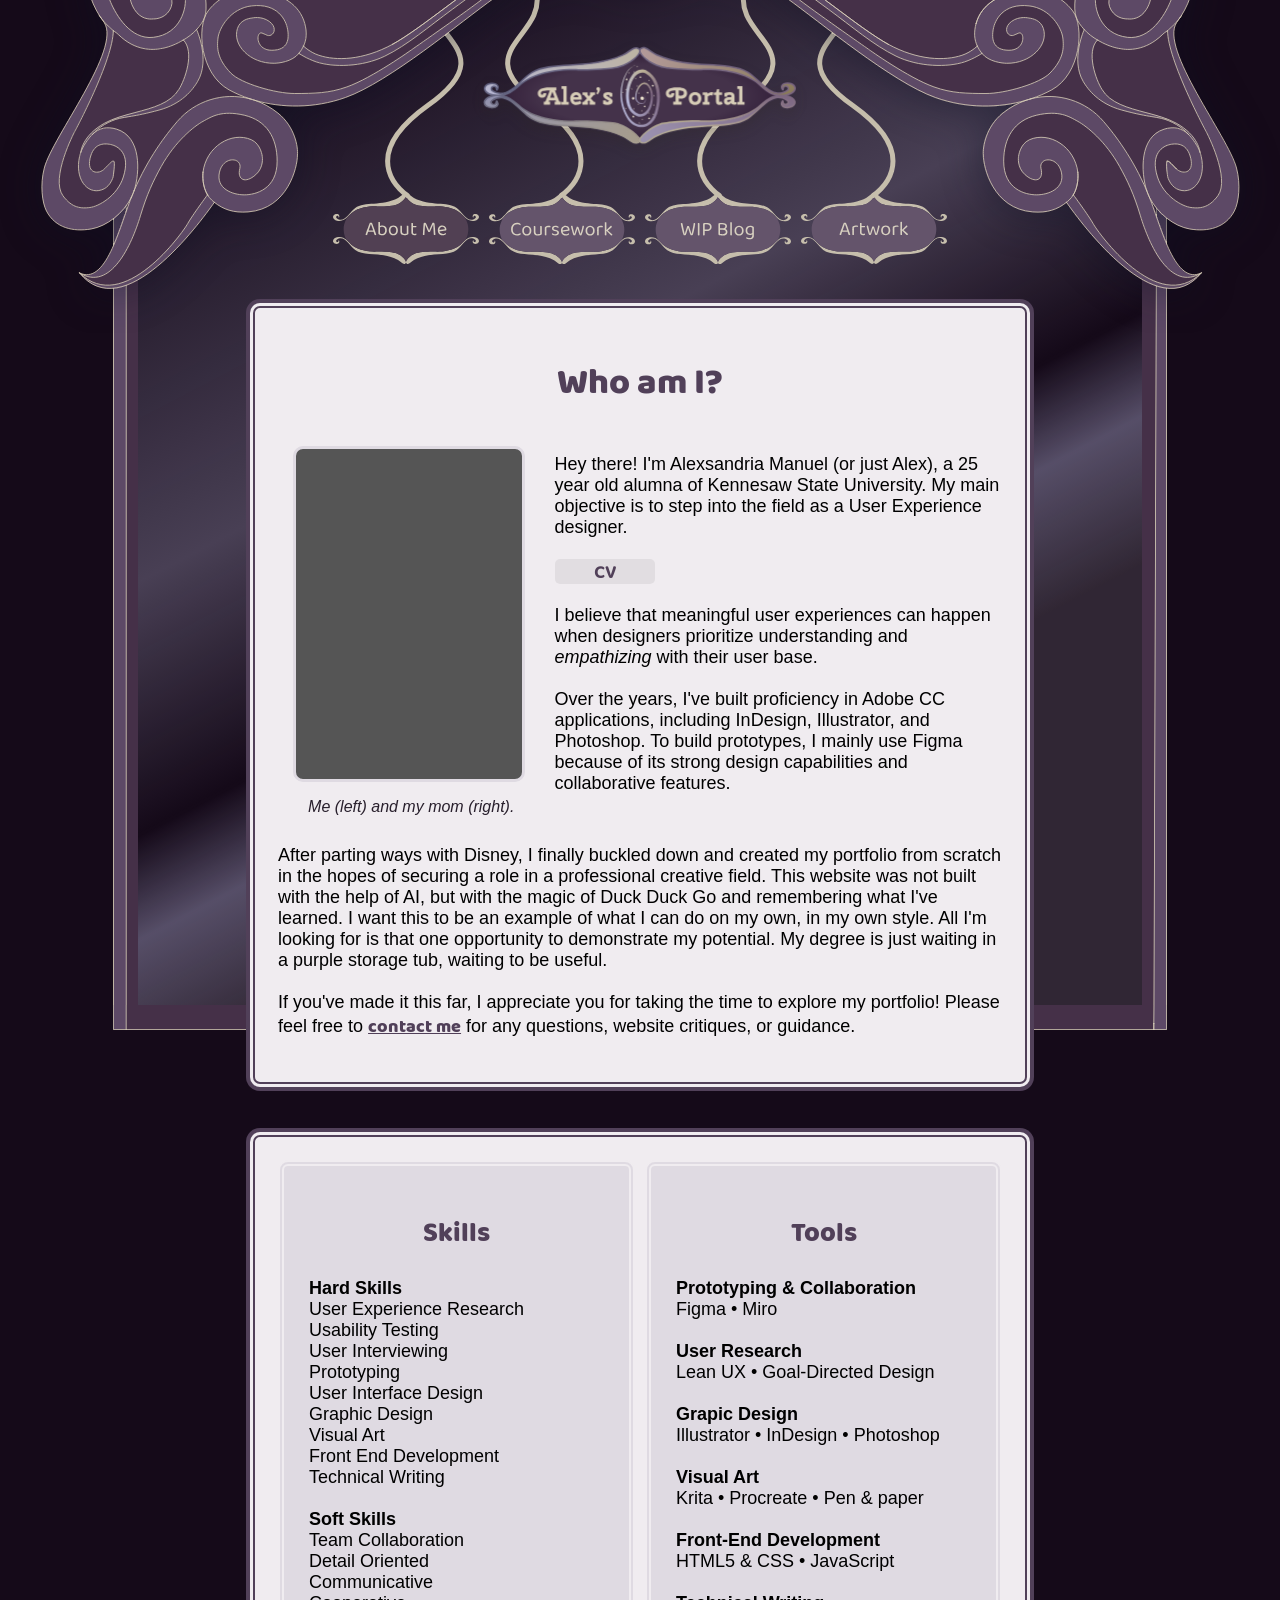
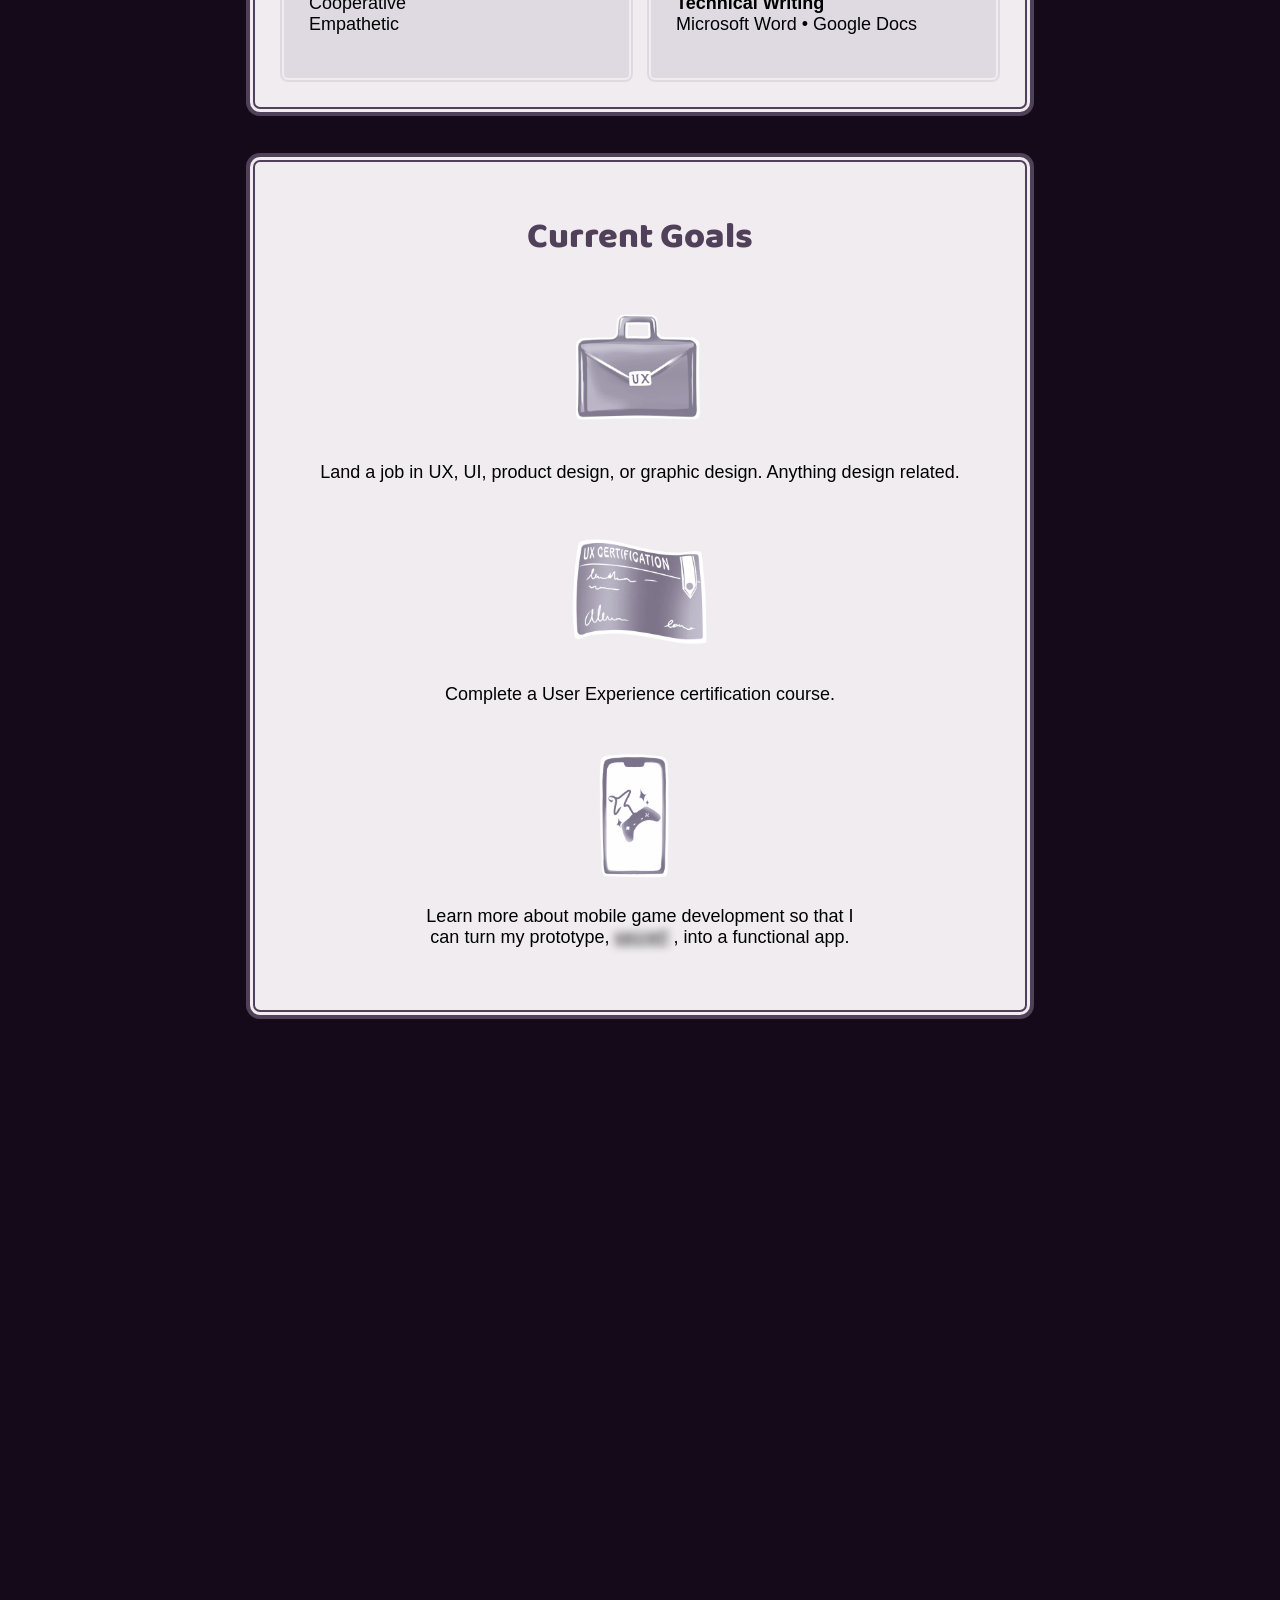
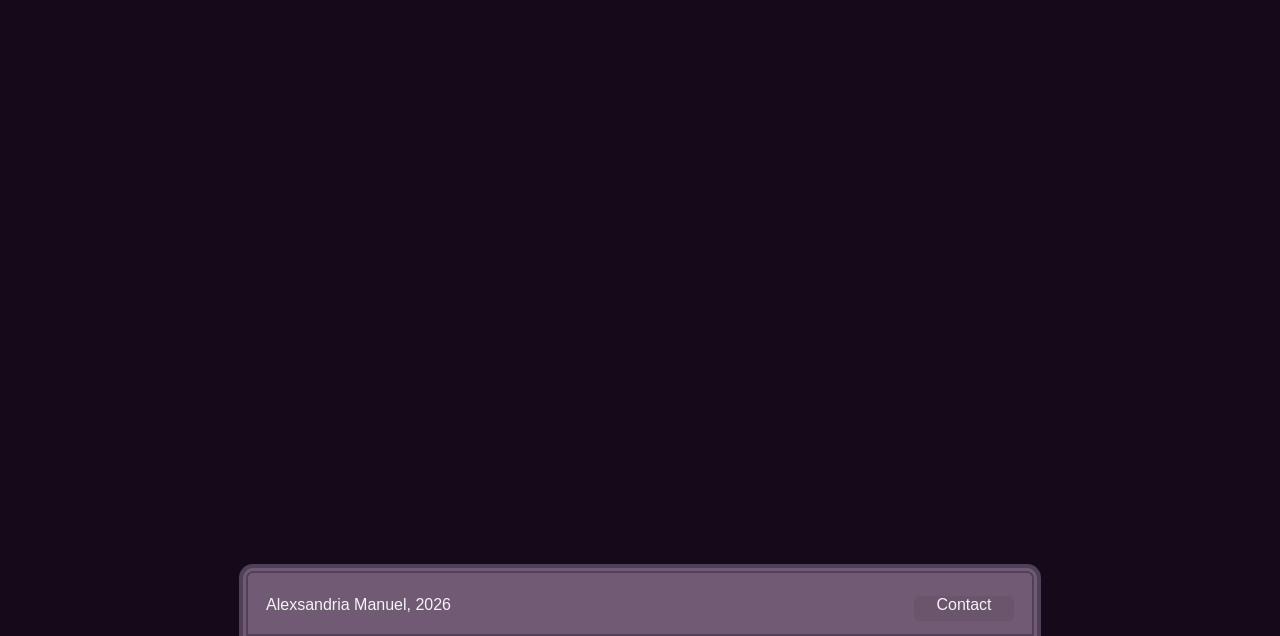
==== commit fc13fdc4: "Updates" ====
--- a/aboutme.html
+++ b/aboutme.html
@@ -350,9 +350,9 @@
 
 
         </div></a>
-        </div>
-
-        <div id="pagesection2" >
+        
+
+      
         <a href="wip.html"><div id="page">
 
         <svg width="146" height="274" viewBox="0 0 146 274" fill="none" class="navbutton" xmlns="http://www.w3.org/2000/svg">
--- a/mainstyle.css
+++ b/mainstyle.css
@@ -7,8 +7,9 @@
 background-image: url('images/sparkle_overlay.jpg');
 background-size:contain;
 transition: .3s;
-    background-attachment: fixed;
-
+background-attachment: fixed;
+overflow: auto;
+scroll-snap-type: y mandatory;
 }
 
 .contentframe{
@@ -28,7 +29,8 @@
 min-width:200px;
 max-width:788px;
 pointer-events: all;
-
+overflow: auto;
+transition:.3s;
 
 }
 
@@ -47,7 +49,7 @@
 height:auto;
 margin:auto;
 margin-top:20px;
-
+transition:.3s;scroll-snap-align: top;
 }
 
 @media screen and (max-width:1100px) {
@@ -108,7 +110,6 @@
 
 #navcontainer{
 width:auto;
-min-width:304px;
 height:283px;
 display:block;
 top:0;
@@ -122,14 +123,10 @@
 
 #navbar{
 width:auto;
-max-width: 788px;
-
 height:200px;
 display:flex;
-
 gap: 10px;
 position:relative;
-
 left:0;
 right:0;
 margin-left:auto;
@@ -137,7 +134,6 @@
 justify-self: center;
 top:0;
 transition: 1s;
-
 }
 
 
@@ -298,7 +294,7 @@
 z-index:-1;
 margin-left:auto;
 margin-right:auto;
-pointer-events: none;
+
 transition:1s;
 backdrop-filter: blur(.4px);
 }
@@ -935,8 +931,9 @@
     box-shadow: 0px 4px 10px #1a171c ;
     display:block;
     position:relative;
-       height: 665px;
+       height: auto;
        width:auto;
+       max-width: 700px;;
     aspect-ratio: auto;
     margin-top:50px;
     transition:.3s;
@@ -944,7 +941,7 @@
 }
 @media screen and (max-width:700px) {
 .expandedimage{
-    height:370px;
+    height:270px;
   
 }
 }
